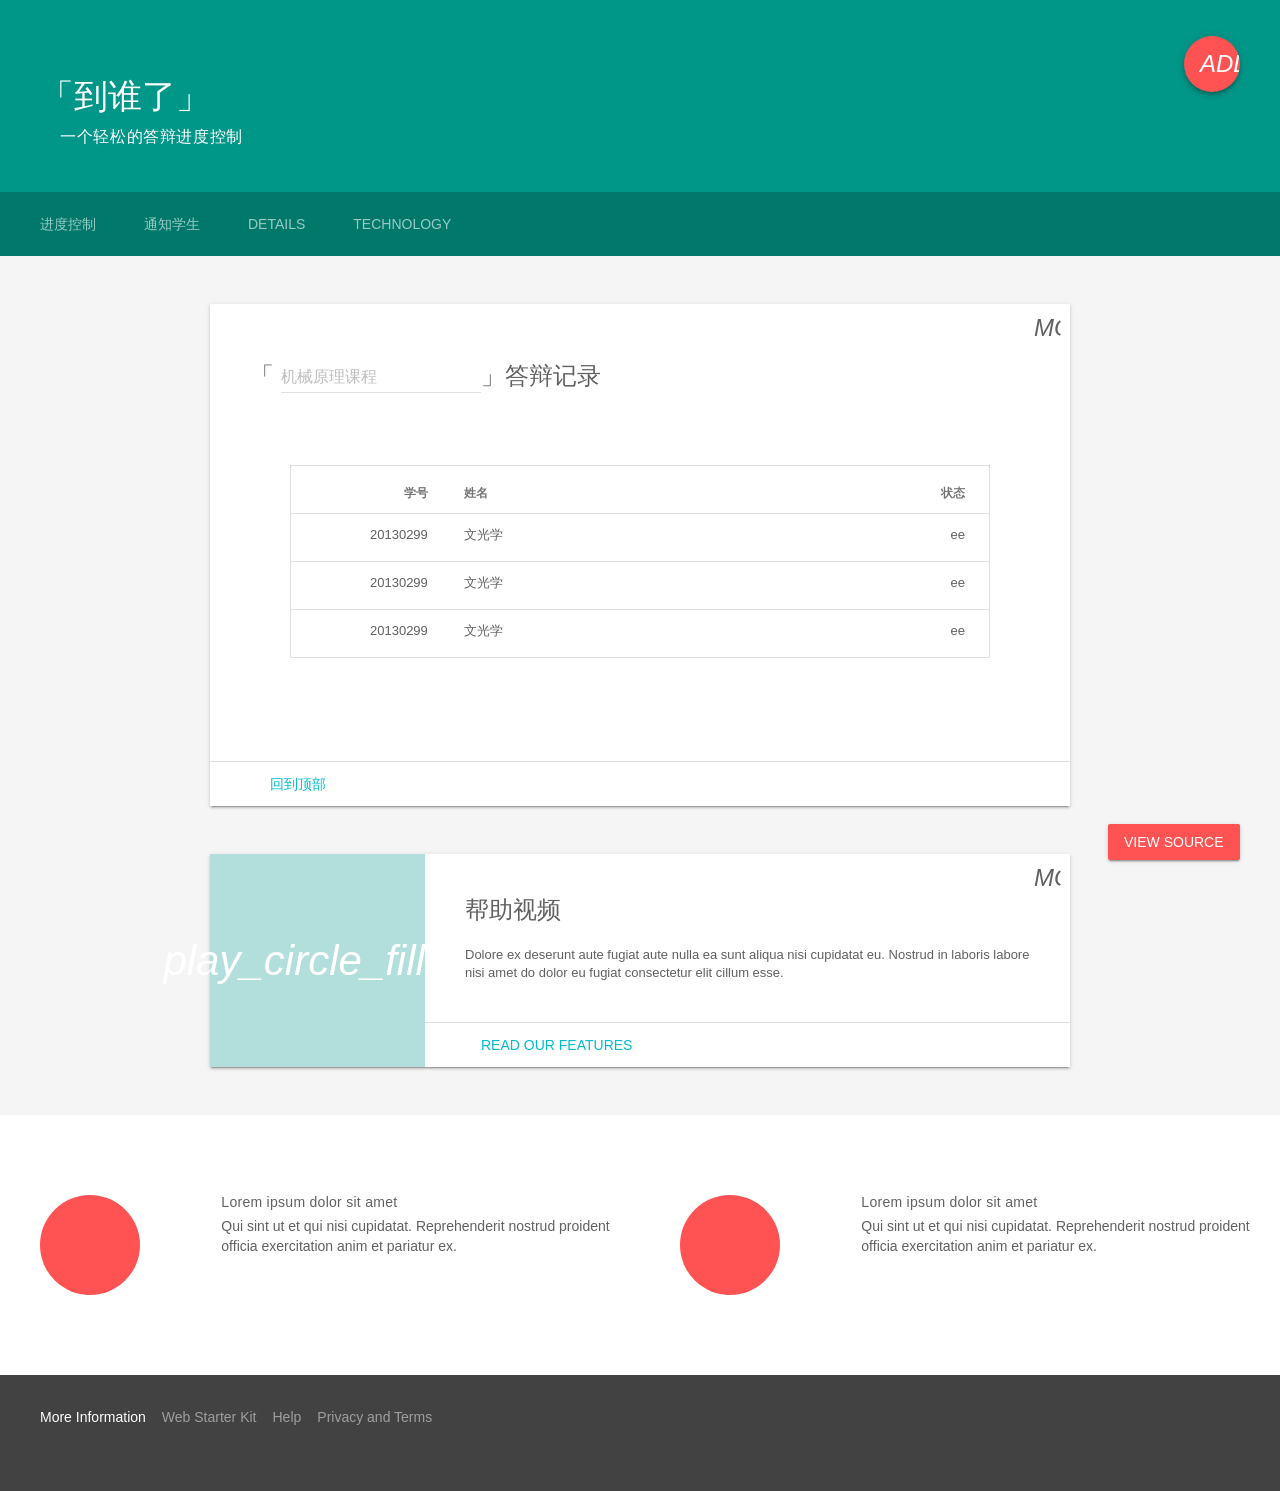
==== index.html @ 82ce56e9 "wenop first commit" ====
<!doctype html>
<!--
  Material Design Lite
  Copyright 2015 Google Inc. All rights reserved.

  Licensed under the Apache License, Version 2.0 (the "License");
  you may not use this file except in compliance with the License.
  You may obtain a copy of the License at

      https://www.apache.org/licenses/LICENSE-2.0

  Unless required by applicable law or agreed to in writing, software
  distributed under the License is distributed on an "AS IS" BASIS,
  WITHOUT WARRANTIES OR CONDITIONS OF ANY KIND, either express or implied.
  See the License for the specific language governing permissions and
  limitations under the License
-->
<html lang="en"><head>
    <meta charset="utf-8">
    <meta http-equiv="X-UA-Compatible" content="IE=edge">
    <meta name="description" content="A front-end template that helps you build fast, modern mobile web apps.">
    <meta name="viewport" content="width=device-width, initial-scale=1">
    <title>Material Design Lite</title>

    <!-- Add to homescreen for Chrome on Android -->
    <meta name="mobile-web-app-capable" content="yes">
    <link rel="icon" sizes="192x192" href="images/android-desktop.png">

    <!-- Add to homescreen for Safari on iOS -->
    <meta name="apple-mobile-web-app-capable" content="yes">
    <meta name="apple-mobile-web-app-status-bar-style" content="black">
    <meta name="apple-mobile-web-app-title" content="Material Design Lite">
    <link rel="apple-touch-icon-precomposed" href="images/ios-desktop.png">

    <!-- Tile icon for Win8 (144x144 + tile color) -->
    <meta name="msapplication-TileImage" content="images/touch/ms-touch-icon-144x144-precomposed.png">
    <meta name="msapplication-TileColor" content="#3372DF">

    <link rel="shortcut icon" href="images/favicon.png">

    <!-- SEO: If your mobile URL is different from the desktop URL, add a canonical link to the desktop page https://developers.google.com/webmasters/smartphone-sites/feature-phones -->
    <!--
    <link rel="canonical" href="http://www.example.com/">
    -->

<!--    <link href="https://fonts.googleapis.com/css?family=Roboto:regular,bold,italic,thin,light,bolditalic,black,medium&amp;lang=en" rel="stylesheet">
    <link href="https://fonts.googleapis.com/icon?family=Material+Icons"
      rel="stylesheet">-->
      
    <link rel="stylesheet" type="text/css" href="../../../google-icons/css/icon.css">

    <link rel="stylesheet" type="text/css" href="css/snippet.css">
    <link rel="stylesheet" type="text/css" href="css/activity.css">
    <link rel="stylesheet" href="css/material.teal-red.min.css">
    <link rel="stylesheet" href="css/styles.css">
    <style>
    #view-source {
      position: fixed;
      display: block;
      right: 0;
      bottom: 0;
      margin-right: 40px;
      margin-bottom: 40px;
      z-index: 900;
    }
    </style>
  </head>
  <body class="mdl-demo mdl-color--grey-100 mdl-color-text--grey-700 mdl-base">
    <div class="mdl-layout mdl-js-layout mdl-layout--fixed-header">
      <header class="mdl-layout__header mdl-layout__header--scroll mdl-color--primary">
        <div class="mdl-layout--large-screen-only mdl-layout__header-row">
        </div>
        <div class="mdl-layout--large-screen-only mdl-layout__header-row">
          <h3>「到谁了」</h3>
        </div>
        <div class="mdl-layout--large-screen-only mdl-layout__header-row">        
          <h6 class="subtitle">一个轻松的答辩进度控制</h6>
        </div>
        <div class="mdl-layout__tab-bar mdl-js-ripple-effect mdl-color--primary-dark">
          <a href="#overview" class="mdl-layout__tab is-active">进度控制</a>
          <a href="#" class="mdl-layout__tab">通知学生</a>
          <a href="#" class="mdl-layout__tab">Details</a>
          <a href="#" class="mdl-layout__tab">Technology</a>
          <button class="mdl-button mdl-js-button mdl-button--fab mdl-js-ripple-effect mdl-button--colored mdl-shadow--4dp mdl-color--accent" id="add">
            <i class="material-icons" role="presentation">add</i>
            <span class="visuallyhidden">Add</span>
          </button>
        </div>
      </header>
      <main class="mdl-layout__content">
        <div class="mdl-layout__tab-panel is-active" id="overview">

          <section class="section--center mdl-grid mdl-grid--no-spacing mdl-shadow--2dp">
            <div class="mdl-card mdl-cell mdl-cell--12-col">
              <div class="mdl-card__supporting-text">
                  <form action="#">
                    <h4><span class="hide-below-500">「
                    <span class="mdl-textfield mdl-js-textfield activity-name-span">
                        <input class="mdl-textfield__input" type="text" id="sample1">
                        <label class="mdl-textfield__label" for="sample1">机械原理课程</label>
                    </span>」</span>答辩记录
                    </h4>
                  </form>

                  <div class="snippet-group">
                    <div class="snippet-header">
                      <div class="snippet-demos">
                          <div class="snippet-demo-padding"></div>

                          <div class="snippet-demo">
                              <div class="snippet-demo-container demo-data-table demo-data-table__data-table">
                                  <table class="mdl-data-table mdl-js-data-table main-table">
                                      <thead>
                                      <tr>
                                          <th style="width: 20%;">学号</th>
                                          <th style="width: 50%;" class="mdl-data-table__cell--non-numeric">姓名</th>
                                          <th style="width: 20%;">状态</th>
                                      </tr>
                                      </thead>
                                      <tbody>
                                          <tr>
                                              <td>20130299</td>
                                              <td class="mdl-data-table__cell--non-numeric">文光学</td>
                                              <td>ee</td>
                                          </tr>
                                          <tr>
                                              <td>20130299</td>
                                              <td class="mdl-data-table__cell--non-numeric">文光学</td>
                                              <td>ee</td>
                                          </tr>
                                          <tr>
                                              <td>20130299</td>
                                              <td class="mdl-data-table__cell--non-numeric">文光学</td>
                                              <td>ee</td>
                                          </tr>
                                      </tbody>
                                  </table>

                              </div>
                          </div>
                          <div class="snippet-demo-padding"></div>
                      </div>
                      <div class="snippet-captions">
                          <div class="snippet-caption-padding"></div>
                      </div>
                    </div>
                  </div>

              </div>
              <div class="mdl-card__actions">
                <a href="#" class="mdl-button">回到顶部</a>
              </div>
            </div>
            <button class="mdl-button mdl-js-button mdl-js-ripple-effect mdl-button--icon" id="btn3">
              <i class="material-icons">more_vert</i>
            </button>
            <ul class="mdl-menu mdl-js-menu mdl-menu--bottom-right" for="btn3">
              <li class="mdl-menu__item">Lorem</li>
              <li class="mdl-menu__item" disabled>Ipsum</li>
              <li class="mdl-menu__item">Dolor</li>
            </ul>
          </section>


          <section class="section--center mdl-grid mdl-grid--no-spacing mdl-shadow--2dp">
              <header class="section__play-btn mdl-cell mdl-cell--3-col-desktop mdl-cell--2-col-tablet mdl-cell--4-col-phone mdl-color--teal-100 mdl-color-text--white">
                  <i class="material-icons">play_circle_filled</i>
              </header>
              <div class="mdl-card mdl-cell mdl-cell--9-col-desktop mdl-cell--6-col-tablet mdl-cell--4-col-phone">
                  <div class="mdl-card__supporting-text">
                      <h4>帮助视频</h4>
                      Dolore ex deserunt aute fugiat aute nulla ea sunt aliqua nisi cupidatat eu. Nostrud in laboris labore nisi amet do dolor eu fugiat consectetur elit cillum esse.
                  </div>
                  <div class="mdl-card__actions">
                      <a href="#" class="mdl-button">Read our features</a>
                  </div>
              </div>
              <button class="mdl-button mdl-js-button mdl-js-ripple-effect mdl-button--icon" id="btn1">
                  <i class="material-icons">more_vert</i>
              </button>
              <ul class="mdl-menu mdl-js-menu mdl-menu--bottom-right" for="btn1">
                  <li class="mdl-menu__item">Lorem</li>
                  <li class="mdl-menu__item" disabled>Ipsum</li>
                  <li class="mdl-menu__item">Dolor</li>
              </ul>
          </section>



          <section class="section--footer mdl-color--white mdl-grid">
            <div class="section__circle-container mdl-cell mdl-cell--2-col mdl-cell--1-col-phone">
              <div class="section__circle-container__circle mdl-color--accent section__circle--big"></div>
            </div>
            <div class="section__text mdl-cell mdl-cell--4-col-desktop mdl-cell--6-col-tablet mdl-cell--3-col-phone">
              <h5>Lorem ipsum dolor sit amet</h5>
              Qui sint ut et qui nisi cupidatat. Reprehenderit nostrud proident officia exercitation anim et pariatur ex.
            </div>
            <div class="section__circle-container mdl-cell mdl-cell--2-col mdl-cell--1-col-phone">
              <div class="section__circle-container__circle mdl-color--accent section__circle--big"></div>
            </div>
            <div class="section__text mdl-cell mdl-cell--4-col-desktop mdl-cell--6-col-tablet mdl-cell--3-col-phone">
              <h5>Lorem ipsum dolor sit amet</h5>
              Qui sint ut et qui nisi cupidatat. Reprehenderit nostrud proident officia exercitation anim et pariatur ex.
            </div>
          </section>
        </div>

        <footer class="mdl-mega-footer">

          <div class="mdl-mega-footer--bottom-section">
            <div class="mdl-logo">
              More Information
            </div>
            <ul class="mdl-mega-footer--link-list">
              <li><a href="https://developers.google.com/web/starter-kit/">Web Starter Kit</a></li>
              <li><a href="#">Help</a></li>
              <li><a href="#">Privacy and Terms</a></li>
            </ul>
          </div>
        </footer>
      </main>
    </div>
    <a href="https://github.com/google/material-design-lite/blob/master/templates/text-only/" target="_blank" id="view-source" class="mdl-button mdl-js-button mdl-button--raised mdl-js-ripple-effect mdl-color--accent mdl-color-text--accent-contrast">View Source</a>
    <script src="../../material.min.js"></script>
  </body>
</html>
---- css/snippet.css ----
.snippet-group {
    margin-left: -16px;
    margin-right: -16px;
    margin-bottom: 10px
}

.snippet-group .snippet-header {
    display: table;
    border-collapse: collapse;
    border-spacing: 0;
    width: 100%
}

.snippet-group .snippet-demos, .snippet-group .snippet-captions {
    display: table-row
}

.snippet-group .snippet-demo .snippet-demo-container {
    text-align: left;
    display: inline-block
}

.snippet-group .snippet-captions {
    background-color: #fff;
    height: 48px
}

.snippet-group .snippet-demo {
    display: table-cell;
    text-align: center;
    vertical-align: middle;
    margin: 0
}

.snippet-group .snippet-demo-padding {
    text-align: center;
    padding: 0
}

.snippet-group .snippet-caption-padding {
    text-align: center;
    padding: 0
}

.snippet-group .snippet-demo {
    padding: 0 40px 0px
}

.snippet-group .snippet-demos .snippet-demo-padding {
    width: 50%
}

:root .snippet-group .snippet-demo {
    width: 1px
}

:root .snippet-group .snippet-demos .snippet-demo-padding {
    width: auto
}

.snippet-group .snippet-code pre {
    margin: 0;
    border-radius: 0;
    display: block;
    padding: 0;
    overflow: hidden
}

.snippet-group .snippet-code code {
    padding: 8px 16px;
    position: relative;
    max-height: none;
    width: 100%;
    box-sizing: border-box
}

.snippet-group .snippet-code pre[class*=language-] > code[data-language] {
    max-height: none
}

.snippet-group .snippet-code code:first-of-type {
    padding-top: 16px
}

.snippet-group .snippet-code code:last-of-type {
    padding-bottom: 16px
}

.snippet-group .snippet-code code:hover {
    background-color: rgba(0, 0, 0, .05)
}

.snippet-group .snippet-code code:hover:only-of-type {
    background-color: transparent
}

.snippet-group .snippet-code code::before, .snippet-group .snippet-code code::after {
    display: none
}

.snippet-group .snippet-code code:hover::before {
    display: inline-block;
    content: 'click to copy';
    color: rgba(0, 0, 0, .5);
    font-size: 13px;
    background-color: rgba(0, 0, 0, .1);
    border-top-left-radius: 5px;
    position: absolute;
    right: 0;
    bottom: 0;
    padding: 3px 10px
}

.snippet-group .snippet-code code:active::before {
    content: ''
}

@media (max-width: 850px) {
    .snippet-group .snippet-demo {
        padding-left: 5px;
        padding-right: 5px
    }
}

.snippet-group.is-full-width .snippet-demo-container {
    width: 100%
}

.snippet-group.is-full-width .snippet-demos > .snippet-demo {
    width: 100%;
    padding-left: 0;
    padding-right: 0
}

.snippet-group.is-full-width .snippet-demo-padding {
    width: 0;
    padding: 8px;
    margin: 0
}
---- css/activity.css ----
@media screen and (max-width:1024px){
    .main-table {
	margin-top: 43px;
	width: 500px;
    }
}

@media screen and (max-width:590px){
    .main-table {
	margin-top: 0px;
	width: 400px;
    }
}

@media screen and (min-width: 1025px) {
    .main-table {
	margin-top: 30px;
	width: 700px;
    }
}

.subtitle {
    margin-left: 20px;
    margin-top: -30px;
}

.activity-name-span {
    line-height: 18px !important;;
    width: auto !important;
    padding: 22px 0 !important;;
}

@media screen and (max-width: 500px) {
    .hide-below-500 {
        display: none;
    }
}
---- css/material.teal-red.min.css ----
/**
 * material-design-lite - Material Design Components in CSS, JS and HTML
 * @version v1.0.6
 * @license Apache-2.0
 * @copyright 2015 Google, Inc.
 * @link https://github.com/google/material-design-lite
 */
@charset "UTF-8";
html {
    color: rgba(0, 0, 0, .87)
}

::-moz-selection {
    background: #b3d4fc;
    text-shadow: none
}

::selection {
    background: #b3d4fc;
    text-shadow: none
}

hr {
    display: block;
    height: 1px;
    border: 0;
    border-top: 1px solid #ccc;
    margin: 1em 0;
    padding: 0
}

audio, canvas, iframe, img, svg, video {
    vertical-align: middle
}

fieldset {
    border: 0;
    margin: 0;
    padding: 0
}

textarea {
    resize: vertical
}

.browserupgrade {
    margin: .2em 0;
    background: #ccc;
    color: #000;
    padding: .2em 0
}

.hidden {
    display: none !important
}

.visuallyhidden {
    border: 0;
    clip: rect(0 0 0 0);
    height: 1px;
    margin: -1px;
    overflow: hidden;
    padding: 0;
    position: absolute;
    width: 1px
}

.visuallyhidden.focusable:active, .visuallyhidden.focusable:focus {
    clip: auto;
    height: auto;
    margin: 0;
    overflow: visible;
    position: static;
    width: auto
}

.invisible {
    visibility: hidden
}

.clearfix:before, .clearfix:after {
    content: " ";
    display: table
}

.clearfix:after {
    clear: both
}

@media print {
    *, *:before, *:after, *:first-letter, *:first-line {
        background: 0 0 !important;
        color: #000 !important;
        box-shadow: none !important;
        text-shadow: none !important
    }

    a, a:visited {
        text-decoration: underline
    }

    a[href]:after {
        content: " (" attr(href) ")"
    }

    abbr[title]:after {
        content: " (" attr(title) ")"
    }

    a[href^="#"]:after, a[href^="javascript:"]:after {
        content: ""
    }

    pre, blockquote {
        border: 1px solid #999;
        page-break-inside: avoid
    }

    thead {
        display: table-header-group
    }

    tr, img {
        page-break-inside: avoid
    }

    img {
        max-width: 100% !important
    }

    p, h2, h3 {
        orphans: 3;
        widows: 3
    }

    h2, h3 {
        page-break-after: avoid
    }
}

a, .mdl-accordion, .mdl-button, .mdl-card, .mdl-checkbox, .mdl-dropdown-menu, .mdl-icon-toggle, .mdl-item, .mdl-radio, .mdl-slider, .mdl-switch, .mdl-tabs__tab {
    -webkit-tap-highlight-color: transparent;
    -webkit-tap-highlight-color: rgba(255, 255, 255, 0)
}

html {
    width: 100%;
    height: 100%;
    -ms-touch-action: manipulation;
    touch-action: manipulation
}

body {
    width: 100%;
    min-height: 100%
}

main {
    display: block
}

*[hidden] {
    display: none !important
}

html, body {
    font-family: "Helvetica", "Arial", "Microsoft YaHei", "微软雅黑", '黑体', sans-serif;
    font-size: 14px;
    font-weight: 400;
    line-height: 20px
}

h1, h2, h3, h4, h5, h6, p {
    padding: 0
}

h1 small, h2 small, h3 small, h4 small, h5 small, h6 small {
    font-family: "Roboto", "Helvetica", "Arial", "Microsoft YaHei", "微软雅黑", '黑体', sans-serif;
    font-weight: 400;
    line-height: 1.35;
    letter-spacing: -.02em;
    opacity: .54;
    font-size: .6em
}

h1 {
    font-size: 56px;
    line-height: 1.35;
    letter-spacing: -.02em;
    margin: 24px 0
}

h1, h2 {
    font-family: "Roboto", "Helvetica", "Arial", "Microsoft YaHei", "微软雅黑", '黑体', sans-serif;
    font-weight: 400
}

h2 {
    font-size: 45px;
    line-height: 48px
}

h2, h3 {
    margin: 24px 0
}

h3 {
    font-size: 34px;
    line-height: 40px
}

h3, h4 {
    font-family: "Roboto", "Helvetica", "Arial", "Microsoft YaHei", "微软雅黑", '黑体', sans-serif;
    font-weight: 400
}

h4 {
    font-size: 24px;
    line-height: 32px;
    -moz-osx-font-smoothing: grayscale;
    margin: 24px 0 16px
}

h5 {
    font-size: 20px;
    font-weight: 500;
    line-height: 1;
    letter-spacing: .02em
}

h5, h6 {
    font-family: "Roboto", "Helvetica", "Arial", "Microsoft YaHei", "微软雅黑", '黑体', sans-serif;
    margin: 24px 0 16px
}

h6 {
    font-size: 16px;
    letter-spacing: .04em
}

h6, p {
    font-weight: 400;
    line-height: 24px
}

p {
    font-size: 14px;
    letter-spacing: 0;
    margin: 0 0 16px
}

a {
    color: rgb(255, 82, 82);
    font-weight: 500
}

blockquote {
    font-family: "Roboto", "Helvetica", "Arial", "Microsoft YaHei", "微软雅黑", '黑体', sans-serif;
    position: relative;
    font-size: 24px;
    font-weight: 300;
    font-style: italic;
    line-height: 1.35;
    letter-spacing: .08em
}

blockquote:before {
    position: absolute;
    left: -.5em;
    content: '“'
}

blockquote:after {
    content: '”';
    margin-left: -.05em
}

mark {
    background-color: #f4ff81
}

dt {
    font-weight: 700
}

address {
    font-size: 12px;
    line-height: 1;
    font-style: normal
}

address, ul, ol {
    font-weight: 400;
    letter-spacing: 0
}

ul, ol {
    font-size: 14px;
    line-height: 24px
}

.mdl-typography--display-4, .mdl-typography--display-4-color-contrast {
    font-family: "Roboto", "Helvetica", "Arial", "Microsoft YaHei", "微软雅黑", '黑体', sans-serif;
    font-size: 112px;
    font-weight: 300;
    line-height: 1;
    letter-spacing: -.04em
}

.mdl-typography--display-4-color-contrast {
    opacity: .54
}

.mdl-typography--display-3, .mdl-typography--display-3-color-contrast {
    font-family: "Roboto", "Helvetica", "Arial", "Microsoft YaHei", "微软雅黑", '黑体', sans-serif;
    font-size: 56px;
    font-weight: 400;
    line-height: 1.35;
    letter-spacing: -.02em
}

.mdl-typography--display-3-color-contrast {
    opacity: .54
}

.mdl-typography--display-2, .mdl-typography--display-2-color-contrast {
    font-family: "Roboto", "Helvetica", "Arial", "Microsoft YaHei", "微软雅黑", '黑体', sans-serif;
    font-size: 45px;
    font-weight: 400;
    line-height: 48px
}

.mdl-typography--display-2-color-contrast {
    opacity: .54
}

.mdl-typography--display-1, .mdl-typography--display-1-color-contrast {
    font-family: "Roboto", "Helvetica", "Arial", "Microsoft YaHei", "微软雅黑", '黑体', sans-serif;
    font-size: 34px;
    font-weight: 400;
    line-height: 40px
}

.mdl-typography--display-1-color-contrast {
    opacity: .54
}

.mdl-typography--headline, .mdl-typography--headline-color-contrast {
    font-family: "Roboto", "Helvetica", "Arial", "Microsoft YaHei", "微软雅黑", '黑体', sans-serif;
    font-size: 24px;
    font-weight: 400;
    line-height: 32px;
    -moz-osx-font-smoothing: grayscale
}

.mdl-typography--headline-color-contrast {
    opacity: .87
}

.mdl-typography--title, .mdl-typography--title-color-contrast {
    font-family: "Roboto", "Helvetica", "Arial", "Microsoft YaHei", "微软雅黑", '黑体', sans-serif;
    font-size: 20px;
    font-weight: 500;
    line-height: 1;
    letter-spacing: .02em
}

.mdl-typography--title-color-contrast {
    opacity: .87
}

.mdl-typography--subhead, .mdl-typography--subhead-color-contrast {
    font-family: "Roboto", "Helvetica", "Arial", "Microsoft YaHei", "微软雅黑", '黑体', sans-serif;
    font-size: 16px;
    font-weight: 400;
    line-height: 24px;
    letter-spacing: .04em
}

.mdl-typography--subhead-color-contrast {
    opacity: .87
}

.mdl-typography--body-2, .mdl-typography--body-2-color-contrast {
    font-size: 14px;
    font-weight: 700;
    line-height: 24px;
    letter-spacing: 0
}

.mdl-typography--body-2-color-contrast {
    opacity: .87
}

.mdl-typography--body-1, .mdl-typography--body-1-color-contrast {
    font-size: 14px;
    font-weight: 400;
    line-height: 24px;
    letter-spacing: 0
}

.mdl-typography--body-1-color-contrast {
    opacity: .87
}

.mdl-typography--body-2-force-preferred-font, .mdl-typography--body-2-force-preferred-font-color-contrast {
    font-family: "Roboto", "Helvetica", "Arial", "Microsoft YaHei", "微软雅黑", '黑体', sans-serif;
    font-size: 14px;
    font-weight: 500;
    line-height: 24px;
    letter-spacing: 0
}

.mdl-typography--body-2-force-preferred-font-color-contrast {
    opacity: .87
}

.mdl-typography--body-1-force-preferred-font, .mdl-typography--body-1-force-preferred-font-color-contrast {
    font-family: "Roboto", "Helvetica", "Arial", "Microsoft YaHei", "微软雅黑", '黑体', sans-serif;
    font-size: 14px;
    font-weight: 400;
    line-height: 24px;
    letter-spacing: 0
}

.mdl-typography--body-1-force-preferred-font-color-contrast {
    opacity: .87
}

.mdl-typography--caption, .mdl-typography--caption-force-preferred-font {
    font-size: 12px;
    font-weight: 400;
    line-height: 1;
    letter-spacing: 0
}

.mdl-typography--caption-force-preferred-font {
    font-family: "Roboto", "Helvetica", "Arial", "Microsoft YaHei", "微软雅黑", '黑体', sans-serif
}

.mdl-typography--caption-color-contrast, .mdl-typography--caption-force-preferred-font-color-contrast {
    font-size: 12px;
    font-weight: 400;
    line-height: 1;
    letter-spacing: 0;
    opacity: .54
}

.mdl-typography--caption-force-preferred-font-color-contrast, .mdl-typography--menu {
    font-family: "Roboto", "Helvetica", "Arial", "Microsoft YaHei", "微软雅黑", '黑体', sans-serif
}

.mdl-typography--menu {
    font-size: 14px;
    font-weight: 500;
    line-height: 1;
    letter-spacing: 0
}

.mdl-typography--menu-color-contrast {
    opacity: .87
}

.mdl-typography--menu-color-contrast, .mdl-typography--button, .mdl-typography--button-color-contrast {
    font-family: "Roboto", "Helvetica", "Arial", "Microsoft YaHei", "微软雅黑", '黑体', sans-serif;
    font-size: 14px;
    font-weight: 500;
    line-height: 1;
    letter-spacing: 0
}

.mdl-typography--button, .mdl-typography--button-color-contrast {
    text-transform: uppercase
}

.mdl-typography--button-color-contrast {
    opacity: .87
}

.mdl-typography--text-left {
    text-align: left
}

.mdl-typography--text-right {
    text-align: right
}

.mdl-typography--text-center {
    text-align: center
}

.mdl-typography--text-justify {
    text-align: justify
}

.mdl-typography--text-nowrap {
    white-space: nowrap
}

.mdl-typography--text-lowercase {
    text-transform: lowercase
}

.mdl-typography--text-uppercase {
    text-transform: uppercase
}

.mdl-typography--text-capitalize {
    text-transform: capitalize
}

.mdl-typography--font-thin {
    font-weight: 200 !important
}

.mdl-typography--font-light {
    font-weight: 300 !important
}

.mdl-typography--font-regular {
    font-weight: 400 !important
}

.mdl-typography--font-medium {
    font-weight: 500 !important
}

.mdl-typography--font-bold {
    font-weight: 700 !important
}

.mdl-typography--font-black {
    font-weight: 900 !important
}

.mdl-color-text--red {
    color: #f44336 !important
}

.mdl-color--red {
    background-color: #f44336 !important
}

.mdl-color-text--red-50 {
    color: #ffebee !important
}

.mdl-color--red-50 {
    background-color: #ffebee !important
}

.mdl-color-text--red-100 {
    color: #ffcdd2 !important
}

.mdl-color--red-100 {
    background-color: #ffcdd2 !important
}

.mdl-color-text--red-200 {
    color: #ef9a9a !important
}

.mdl-color--red-200 {
    background-color: #ef9a9a !important
}

.mdl-color-text--red-300 {
    color: #e57373 !important
}

.mdl-color--red-300 {
    background-color: #e57373 !important
}

.mdl-color-text--red-400 {
    color: #ef5350 !important
}

.mdl-color--red-400 {
    background-color: #ef5350 !important
}

.mdl-color-text--red-500 {
    color: #f44336 !important
}

.mdl-color--red-500 {
    background-color: #f44336 !important
}

.mdl-color-text--red-600 {
    color: #e53935 !important
}

.mdl-color--red-600 {
    background-color: #e53935 !important
}

.mdl-color-text--red-700 {
    color: #d32f2f !important
}

.mdl-color--red-700 {
    background-color: #d32f2f !important
}

.mdl-color-text--red-800 {
    color: #c62828 !important
}

.mdl-color--red-800 {
    background-color: #c62828 !important
}

.mdl-color-text--red-900 {
    color: #b71c1c !important
}

.mdl-color--red-900 {
    background-color: #b71c1c !important
}

.mdl-color-text--red-A100 {
    color: #ff8a80 !important
}

.mdl-color--red-A100 {
    background-color: #ff8a80 !important
}

.mdl-color-text--red-A200 {
    color: #ff5252 !important
}

.mdl-color--red-A200 {
    background-color: #ff5252 !important
}

.mdl-color-text--red-A400 {
    color: #ff1744 !important
}

.mdl-color--red-A400 {
    background-color: #ff1744 !important
}

.mdl-color-text--red-A700 {
    color: #d50000 !important
}

.mdl-color--red-A700 {
    background-color: #d50000 !important
}

.mdl-color-text--pink {
    color: #e91e63 !important
}

.mdl-color--pink {
    background-color: #e91e63 !important
}

.mdl-color-text--pink-50 {
    color: #fce4ec !important
}

.mdl-color--pink-50 {
    background-color: #fce4ec !important
}

.mdl-color-text--pink-100 {
    color: #f8bbd0 !important
}

.mdl-color--pink-100 {
    background-color: #f8bbd0 !important
}

.mdl-color-text--pink-200 {
    color: #f48fb1 !important
}

.mdl-color--pink-200 {
    background-color: #f48fb1 !important
}

.mdl-color-text--pink-300 {
    color: #f06292 !important
}

.mdl-color--pink-300 {
    background-color: #f06292 !important
}

.mdl-color-text--pink-400 {
    color: #ec407a !important
}

.mdl-color--pink-400 {
    background-color: #ec407a !important
}

.mdl-color-text--pink-500 {
    color: #e91e63 !important
}

.mdl-color--pink-500 {
    background-color: #e91e63 !important
}

.mdl-color-text--pink-600 {
    color: #d81b60 !important
}

.mdl-color--pink-600 {
    background-color: #d81b60 !important
}

.mdl-color-text--pink-700 {
    color: #c2185b !important
}

.mdl-color--pink-700 {
    background-color: #c2185b !important
}

.mdl-color-text--pink-800 {
    color: #ad1457 !important
}

.mdl-color--pink-800 {
    background-color: #ad1457 !important
}

.mdl-color-text--pink-900 {
    color: #880e4f !important
}

.mdl-color--pink-900 {
    background-color: #880e4f !important
}

.mdl-color-text--pink-A100 {
    color: #ff80ab !important
}

.mdl-color--pink-A100 {
    background-color: #ff80ab !important
}

.mdl-color-text--pink-A200 {
    color: #ff4081 !important
}

.mdl-color--pink-A200 {
    background-color: #ff4081 !important
}

.mdl-color-text--pink-A400 {
    color: #f50057 !important
}

.mdl-color--pink-A400 {
    background-color: #f50057 !important
}

.mdl-color-text--pink-A700 {
    color: #c51162 !important
}

.mdl-color--pink-A700 {
    background-color: #c51162 !important
}

.mdl-color-text--purple {
    color: #9c27b0 !important
}

.mdl-color--purple {
    background-color: #9c27b0 !important
}

.mdl-color-text--purple-50 {
    color: #f3e5f5 !important
}

.mdl-color--purple-50 {
    background-color: #f3e5f5 !important
}

.mdl-color-text--purple-100 {
    color: #e1bee7 !important
}

.mdl-color--purple-100 {
    background-color: #e1bee7 !important
}

.mdl-color-text--purple-200 {
    color: #ce93d8 !important
}

.mdl-color--purple-200 {
    background-color: #ce93d8 !important
}

.mdl-color-text--purple-300 {
    color: #ba68c8 !important
}

.mdl-color--purple-300 {
    background-color: #ba68c8 !important
}

.mdl-color-text--purple-400 {
    color: #ab47bc !important
}

.mdl-color--purple-400 {
    background-color: #ab47bc !important
}

.mdl-color-text--purple-500 {
    color: #9c27b0 !important
}

.mdl-color--purple-500 {
    background-color: #9c27b0 !important
}

.mdl-color-text--purple-600 {
    color: #8e24aa !important
}

.mdl-color--purple-600 {
    background-color: #8e24aa !important
}

.mdl-color-text--purple-700 {
    color: #7b1fa2 !important
}

.mdl-color--purple-700 {
    background-color: #7b1fa2 !important
}

.mdl-color-text--purple-800 {
    color: #6a1b9a !important
}

.mdl-color--purple-800 {
    background-color: #6a1b9a !important
}

.mdl-color-text--purple-900 {
    color: #4a148c !important
}

.mdl-color--purple-900 {
    background-color: #4a148c !important
}

.mdl-color-text--purple-A100 {
    color: #ea80fc !important
}

.mdl-color--purple-A100 {
    background-color: #ea80fc !important
}

.mdl-color-text--purple-A200 {
    color: #e040fb !important
}

.mdl-color--purple-A200 {
    background-color: #e040fb !important
}

.mdl-color-text--purple-A400 {
    color: #d500f9 !important
}

.mdl-color--purple-A400 {
    background-color: #d500f9 !important
}

.mdl-color-text--purple-A700 {
    color: #a0f !important
}

.mdl-color--purple-A700 {
    background-color: #a0f !important
}

.mdl-color-text--deep-purple {
    color: #673ab7 !important
}

.mdl-color--deep-purple {
    background-color: #673ab7 !important
}

.mdl-color-text--deep-purple-50 {
    color: #ede7f6 !important
}

.mdl-color--deep-purple-50 {
    background-color: #ede7f6 !important
}

.mdl-color-text--deep-purple-100 {
    color: #d1c4e9 !important
}

.mdl-color--deep-purple-100 {
    background-color: #d1c4e9 !important
}

.mdl-color-text--deep-purple-200 {
    color: #b39ddb !important
}

.mdl-color--deep-purple-200 {
    background-color: #b39ddb !important
}

.mdl-color-text--deep-purple-300 {
    color: #9575cd !important
}

.mdl-color--deep-purple-300 {
    background-color: #9575cd !important
}

.mdl-color-text--deep-purple-400 {
    color: #7e57c2 !important
}

.mdl-color--deep-purple-400 {
    background-color: #7e57c2 !important
}

.mdl-color-text--deep-purple-500 {
    color: #673ab7 !important
}

.mdl-color--deep-purple-500 {
    background-color: #673ab7 !important
}

.mdl-color-text--deep-purple-600 {
    color: #5e35b1 !important
}

.mdl-color--deep-purple-600 {
    background-color: #5e35b1 !important
}

.mdl-color-text--deep-purple-700 {
    color: #512da8 !important
}

.mdl-color--deep-purple-700 {
    background-color: #512da8 !important
}

.mdl-color-text--deep-purple-800 {
    color: #4527a0 !important
}

.mdl-color--deep-purple-800 {
    background-color: #4527a0 !important
}

.mdl-color-text--deep-purple-900 {
    color: #311b92 !important
}

.mdl-color--deep-purple-900 {
    background-color: #311b92 !important
}

.mdl-color-text--deep-purple-A100 {
    color: #b388ff !important
}

.mdl-color--deep-purple-A100 {
    background-color: #b388ff !important
}

.mdl-color-text--deep-purple-A200 {
    color: #7c4dff !important
}

.mdl-color--deep-purple-A200 {
    background-color: #7c4dff !important
}

.mdl-color-text--deep-purple-A400 {
    color: #651fff !important
}

.mdl-color--deep-purple-A400 {
    background-color: #651fff !important
}

.mdl-color-text--deep-purple-A700 {
    color: #6200ea !important
}

.mdl-color--deep-purple-A700 {
    background-color: #6200ea !important
}

.mdl-color-text--indigo {
    color: #3f51b5 !important
}

.mdl-color--indigo {
    background-color: #3f51b5 !important
}

.mdl-color-text--indigo-50 {
    color: #e8eaf6 !important
}

.mdl-color--indigo-50 {
    background-color: #e8eaf6 !important
}

.mdl-color-text--indigo-100 {
    color: #c5cae9 !important
}

.mdl-color--indigo-100 {
    background-color: #c5cae9 !important
}

.mdl-color-text--indigo-200 {
    color: #9fa8da !important
}

.mdl-color--indigo-200 {
    background-color: #9fa8da !important
}

.mdl-color-text--indigo-300 {
    color: #7986cb !important
}

.mdl-color--indigo-300 {
    background-color: #7986cb !important
}

.mdl-color-text--indigo-400 {
    color: #5c6bc0 !important
}

.mdl-color--indigo-400 {
    background-color: #5c6bc0 !important
}

.mdl-color-text--indigo-500 {
    color: #3f51b5 !important
}

.mdl-color--indigo-500 {
    background-color: #3f51b5 !important
}

.mdl-color-text--indigo-600 {
    color: #3949ab !important
}

.mdl-color--indigo-600 {
    background-color: #3949ab !important
}

.mdl-color-text--indigo-700 {
    color: #303f9f !important
}

.mdl-color--indigo-700 {
    background-color: #303f9f !important
}

.mdl-color-text--indigo-800 {
    color: #283593 !important
}

.mdl-color--indigo-800 {
    background-color: #283593 !important
}

.mdl-color-text--indigo-900 {
    color: #1a237e !important
}

.mdl-color--indigo-900 {
    background-color: #1a237e !important
}

.mdl-color-text--indigo-A100 {
    color: #8c9eff !important
}

.mdl-color--indigo-A100 {
    background-color: #8c9eff !important
}

.mdl-color-text--indigo-A200 {
    color: #536dfe !important
}

.mdl-color--indigo-A200 {
    background-color: #536dfe !important
}

.mdl-color-text--indigo-A400 {
    color: #3d5afe !important
}

.mdl-color--indigo-A400 {
    background-color: #3d5afe !important
}

.mdl-color-text--indigo-A700 {
    color: #304ffe !important
}

.mdl-color--indigo-A700 {
    background-color: #304ffe !important
}

.mdl-color-text--blue {
    color: #2196f3 !important
}

.mdl-color--blue {
    background-color: #2196f3 !important
}

.mdl-color-text--blue-50 {
    color: #e3f2fd !important
}

.mdl-color--blue-50 {
    background-color: #e3f2fd !important
}

.mdl-color-text--blue-100 {
    color: #bbdefb !important
}

.mdl-color--blue-100 {
    background-color: #bbdefb !important
}

.mdl-color-text--blue-200 {
    color: #90caf9 !important
}

.mdl-color--blue-200 {
    background-color: #90caf9 !important
}

.mdl-color-text--blue-300 {
    color: #64b5f6 !important
}

.mdl-color--blue-300 {
    background-color: #64b5f6 !important
}

.mdl-color-text--blue-400 {
    color: #42a5f5 !important
}

.mdl-color--blue-400 {
    background-color: #42a5f5 !important
}

.mdl-color-text--blue-500 {
    color: #2196f3 !important
}

.mdl-color--blue-500 {
    background-color: #2196f3 !important
}

.mdl-color-text--blue-600 {
    color: #1e88e5 !important
}

.mdl-color--blue-600 {
    background-color: #1e88e5 !important
}

.mdl-color-text--blue-700 {
    color: #1976d2 !important
}

.mdl-color--blue-700 {
    background-color: #1976d2 !important
}

.mdl-color-text--blue-800 {
    color: #1565c0 !important
}

.mdl-color--blue-800 {
    background-color: #1565c0 !important
}

.mdl-color-text--blue-900 {
    color: #0d47a1 !important
}

.mdl-color--blue-900 {
    background-color: #0d47a1 !important
}

.mdl-color-text--blue-A100 {
    color: #82b1ff !important
}

.mdl-color--blue-A100 {
    background-color: #82b1ff !important
}

.mdl-color-text--blue-A200 {
    color: #448aff !important
}

.mdl-color--blue-A200 {
    background-color: #448aff !important
}

.mdl-color-text--blue-A400 {
    color: #2979ff !important
}

.mdl-color--blue-A400 {
    background-color: #2979ff !important
}

.mdl-color-text--blue-A700 {
    color: #2962ff !important
}

.mdl-color--blue-A700 {
    background-color: #2962ff !important
}

.mdl-color-text--light-blue {
    color: #03a9f4 !important
}

.mdl-color--light-blue {
    background-color: #03a9f4 !important
}

.mdl-color-text--light-blue-50 {
    color: #e1f5fe !important
}

.mdl-color--light-blue-50 {
    background-color: #e1f5fe !important
}

.mdl-color-text--light-blue-100 {
    color: #b3e5fc !important
}

.mdl-color--light-blue-100 {
    background-color: #b3e5fc !important
}

.mdl-color-text--light-blue-200 {
    color: #81d4fa !important
}

.mdl-color--light-blue-200 {
    background-color: #81d4fa !important
}

.mdl-color-text--light-blue-300 {
    color: #4fc3f7 !important
}

.mdl-color--light-blue-300 {
    background-color: #4fc3f7 !important
}

.mdl-color-text--light-blue-400 {
    color: #29b6f6 !important
}

.mdl-color--light-blue-400 {
    background-color: #29b6f6 !important
}

.mdl-color-text--light-blue-500 {
    color: #03a9f4 !important
}

.mdl-color--light-blue-500 {
    background-color: #03a9f4 !important
}

.mdl-color-text--light-blue-600 {
    color: #039be5 !important
}

.mdl-color--light-blue-600 {
    background-color: #039be5 !important
}

.mdl-color-text--light-blue-700 {
    color: #0288d1 !important
}

.mdl-color--light-blue-700 {
    background-color: #0288d1 !important
}

.mdl-color-text--light-blue-800 {
    color: #0277bd !important
}

.mdl-color--light-blue-800 {
    background-color: #0277bd !important
}

.mdl-color-text--light-blue-900 {
    color: #01579b !important
}

.mdl-color--light-blue-900 {
    background-color: #01579b !important
}

.mdl-color-text--light-blue-A100 {
    color: #80d8ff !important
}

.mdl-color--light-blue-A100 {
    background-color: #80d8ff !important
}

.mdl-color-text--light-blue-A200 {
    color: #40c4ff !important
}

.mdl-color--light-blue-A200 {
    background-color: #40c4ff !important
}

.mdl-color-text--light-blue-A400 {
    color: #00b0ff !important
}

.mdl-color--light-blue-A400 {
    background-color: #00b0ff !important
}

.mdl-color-text--light-blue-A700 {
    color: #0091ea !important
}

.mdl-color--light-blue-A700 {
    background-color: #0091ea !important
}

.mdl-color-text--cyan {
    color: #00bcd4 !important
}

.mdl-color--cyan {
    background-color: #00bcd4 !important
}

.mdl-color-text--cyan-50 {
    color: #e0f7fa !important
}

.mdl-color--cyan-50 {
    background-color: #e0f7fa !important
}

.mdl-color-text--cyan-100 {
    color: #b2ebf2 !important
}

.mdl-color--cyan-100 {
    background-color: #b2ebf2 !important
}

.mdl-color-text--cyan-200 {
    color: #80deea !important
}

.mdl-color--cyan-200 {
    background-color: #80deea !important
}

.mdl-color-text--cyan-300 {
    color: #4dd0e1 !important
}

.mdl-color--cyan-300 {
    background-color: #4dd0e1 !important
}

.mdl-color-text--cyan-400 {
    color: #26c6da !important
}

.mdl-color--cyan-400 {
    background-color: #26c6da !important
}

.mdl-color-text--cyan-500 {
    color: #00bcd4 !important
}

.mdl-color--cyan-500 {
    background-color: #00bcd4 !important
}

.mdl-color-text--cyan-600 {
    color: #00acc1 !important
}

.mdl-color--cyan-600 {
    background-color: #00acc1 !important
}

.mdl-color-text--cyan-700 {
    color: #0097a7 !important
}

.mdl-color--cyan-700 {
    background-color: #0097a7 !important
}

.mdl-color-text--cyan-800 {
    color: #00838f !important
}

.mdl-color--cyan-800 {
    background-color: #00838f !important
}

.mdl-color-text--cyan-900 {
    color: #006064 !important
}

.mdl-color--cyan-900 {
    background-color: #006064 !important
}

.mdl-color-text--cyan-A100 {
    color: #84ffff !important
}

.mdl-color--cyan-A100 {
    background-color: #84ffff !important
}

.mdl-color-text--cyan-A200 {
    color: #18ffff !important
}

.mdl-color--cyan-A200 {
    background-color: #18ffff !important
}

.mdl-color-text--cyan-A400 {
    color: #00e5ff !important
}

.mdl-color--cyan-A400 {
    background-color: #00e5ff !important
}

.mdl-color-text--cyan-A700 {
    color: #00b8d4 !important
}

.mdl-color--cyan-A700 {
    background-color: #00b8d4 !important
}

.mdl-color-text--teal {
    color: #009688 !important
}

.mdl-color--teal {
    background-color: #009688 !important
}

.mdl-color-text--teal-50 {
    color: #e0f2f1 !important
}

.mdl-color--teal-50 {
    background-color: #e0f2f1 !important
}

.mdl-color-text--teal-100 {
    color: #b2dfdb !important
}

.mdl-color--teal-100 {
    background-color: #b2dfdb !important
}

.mdl-color-text--teal-200 {
    color: #80cbc4 !important
}

.mdl-color--teal-200 {
    background-color: #80cbc4 !important
}

.mdl-color-text--teal-300 {
    color: #4db6ac !important
}

.mdl-color--teal-300 {
    background-color: #4db6ac !important
}

.mdl-color-text--teal-400 {
    color: #26a69a !important
}

.mdl-color--teal-400 {
    background-color: #26a69a !important
}

.mdl-color-text--teal-500 {
    color: #009688 !important
}

.mdl-color--teal-500 {
    background-color: #009688 !important
}

.mdl-color-text--teal-600 {
    color: #00897b !important
}

.mdl-color--teal-600 {
    background-color: #00897b !important
}

.mdl-color-text--teal-700 {
    color: #00796b !important
}

.mdl-color--teal-700 {
    background-color: #00796b !important
}

.mdl-color-text--teal-800 {
    color: #00695c !important
}

.mdl-color--teal-800 {
    background-color: #00695c !important
}

.mdl-color-text--teal-900 {
    color: #004d40 !important
}

.mdl-color--teal-900 {
    background-color: #004d40 !important
}

.mdl-color-text--teal-A100 {
    color: #a7ffeb !important
}

.mdl-color--teal-A100 {
    background-color: #a7ffeb !important
}

.mdl-color-text--teal-A200 {
    color: #64ffda !important
}

.mdl-color--teal-A200 {
    background-color: #64ffda !important
}

.mdl-color-text--teal-A400 {
    color: #1de9b6 !important
}

.mdl-color--teal-A400 {
    background-color: #1de9b6 !important
}

.mdl-color-text--teal-A700 {
    color: #00bfa5 !important
}

.mdl-color--teal-A700 {
    background-color: #00bfa5 !important
}

.mdl-color-text--green {
    color: #4caf50 !important
}

.mdl-color--green {
    background-color: #4caf50 !important
}

.mdl-color-text--green-50 {
    color: #e8f5e9 !important
}

.mdl-color--green-50 {
    background-color: #e8f5e9 !important
}

.mdl-color-text--green-100 {
    color: #c8e6c9 !important
}

.mdl-color--green-100 {
    background-color: #c8e6c9 !important
}

.mdl-color-text--green-200 {
    color: #a5d6a7 !important
}

.mdl-color--green-200 {
    background-color: #a5d6a7 !important
}

.mdl-color-text--green-300 {
    color: #81c784 !important
}

.mdl-color--green-300 {
    background-color: #81c784 !important
}

.mdl-color-text--green-400 {
    color: #66bb6a !important
}

.mdl-color--green-400 {
    background-color: #66bb6a !important
}

.mdl-color-text--green-500 {
    color: #4caf50 !important
}

.mdl-color--green-500 {
    background-color: #4caf50 !important
}

.mdl-color-text--green-600 {
    color: #43a047 !important
}

.mdl-color--green-600 {
    background-color: #43a047 !important
}

.mdl-color-text--green-700 {
    color: #388e3c !important
}

.mdl-color--green-700 {
    background-color: #388e3c !important
}

.mdl-color-text--green-800 {
    color: #2e7d32 !important
}

.mdl-color--green-800 {
    background-color: #2e7d32 !important
}

.mdl-color-text--green-900 {
    color: #1b5e20 !important
}

.mdl-color--green-900 {
    background-color: #1b5e20 !important
}

.mdl-color-text--green-A100 {
    color: #b9f6ca !important
}

.mdl-color--green-A100 {
    background-color: #b9f6ca !important
}

.mdl-color-text--green-A200 {
    color: #69f0ae !important
}

.mdl-color--green-A200 {
    background-color: #69f0ae !important
}

.mdl-color-text--green-A400 {
    color: #00e676 !important
}

.mdl-color--green-A400 {
    background-color: #00e676 !important
}

.mdl-color-text--green-A700 {
    color: #00c853 !important
}

.mdl-color--green-A700 {
    background-color: #00c853 !important
}

.mdl-color-text--light-green {
    color: #8bc34a !important
}

.mdl-color--light-green {
    background-color: #8bc34a !important
}

.mdl-color-text--light-green-50 {
    color: #f1f8e9 !important
}

.mdl-color--light-green-50 {
    background-color: #f1f8e9 !important
}

.mdl-color-text--light-green-100 {
    color: #dcedc8 !important
}

.mdl-color--light-green-100 {
    background-color: #dcedc8 !important
}

.mdl-color-text--light-green-200 {
    color: #c5e1a5 !important
}

.mdl-color--light-green-200 {
    background-color: #c5e1a5 !important
}

.mdl-color-text--light-green-300 {
    color: #aed581 !important
}

.mdl-color--light-green-300 {
    background-color: #aed581 !important
}

.mdl-color-text--light-green-400 {
    color: #9ccc65 !important
}

.mdl-color--light-green-400 {
    background-color: #9ccc65 !important
}

.mdl-color-text--light-green-500 {
    color: #8bc34a !important
}

.mdl-color--light-green-500 {
    background-color: #8bc34a !important
}

.mdl-color-text--light-green-600 {
    color: #7cb342 !important
}

.mdl-color--light-green-600 {
    background-color: #7cb342 !important
}

.mdl-color-text--light-green-700 {
    color: #689f38 !important
}

.mdl-color--light-green-700 {
    background-color: #689f38 !important
}

.mdl-color-text--light-green-800 {
    color: #558b2f !important
}

.mdl-color--light-green-800 {
    background-color: #558b2f !important
}

.mdl-color-text--light-green-900 {
    color: #33691e !important
}

.mdl-color--light-green-900 {
    background-color: #33691e !important
}

.mdl-color-text--light-green-A100 {
    color: #ccff90 !important
}

.mdl-color--light-green-A100 {
    background-color: #ccff90 !important
}

.mdl-color-text--light-green-A200 {
    color: #b2ff59 !important
}

.mdl-color--light-green-A200 {
    background-color: #b2ff59 !important
}

.mdl-color-text--light-green-A400 {
    color: #76ff03 !important
}

.mdl-color--light-green-A400 {
    background-color: #76ff03 !important
}

.mdl-color-text--light-green-A700 {
    color: #64dd17 !important
}

.mdl-color--light-green-A700 {
    background-color: #64dd17 !important
}

.mdl-color-text--lime {
    color: #cddc39 !important
}

.mdl-color--lime {
    background-color: #cddc39 !important
}

.mdl-color-text--lime-50 {
    color: #f9fbe7 !important
}

.mdl-color--lime-50 {
    background-color: #f9fbe7 !important
}

.mdl-color-text--lime-100 {
    color: #f0f4c3 !important
}

.mdl-color--lime-100 {
    background-color: #f0f4c3 !important
}

.mdl-color-text--lime-200 {
    color: #e6ee9c !important
}

.mdl-color--lime-200 {
    background-color: #e6ee9c !important
}

.mdl-color-text--lime-300 {
    color: #dce775 !important
}

.mdl-color--lime-300 {
    background-color: #dce775 !important
}

.mdl-color-text--lime-400 {
    color: #d4e157 !important
}

.mdl-color--lime-400 {
    background-color: #d4e157 !important
}

.mdl-color-text--lime-500 {
    color: #cddc39 !important
}

.mdl-color--lime-500 {
    background-color: #cddc39 !important
}

.mdl-color-text--lime-600 {
    color: #c0ca33 !important
}

.mdl-color--lime-600 {
    background-color: #c0ca33 !important
}

.mdl-color-text--lime-700 {
    color: #afb42b !important
}

.mdl-color--lime-700 {
    background-color: #afb42b !important
}

.mdl-color-text--lime-800 {
    color: #9e9d24 !important
}

.mdl-color--lime-800 {
    background-color: #9e9d24 !important
}

.mdl-color-text--lime-900 {
    color: #827717 !important
}

.mdl-color--lime-900 {
    background-color: #827717 !important
}

.mdl-color-text--lime-A100 {
    color: #f4ff81 !important
}

.mdl-color--lime-A100 {
    background-color: #f4ff81 !important
}

.mdl-color-text--lime-A200 {
    color: #eeff41 !important
}

.mdl-color--lime-A200 {
    background-color: #eeff41 !important
}

.mdl-color-text--lime-A400 {
    color: #c6ff00 !important
}

.mdl-color--lime-A400 {
    background-color: #c6ff00 !important
}

.mdl-color-text--lime-A700 {
    color: #aeea00 !important
}

.mdl-color--lime-A700 {
    background-color: #aeea00 !important
}

.mdl-color-text--yellow {
    color: #ffeb3b !important
}

.mdl-color--yellow {
    background-color: #ffeb3b !important
}

.mdl-color-text--yellow-50 {
    color: #fffde7 !important
}

.mdl-color--yellow-50 {
    background-color: #fffde7 !important
}

.mdl-color-text--yellow-100 {
    color: #fff9c4 !important
}

.mdl-color--yellow-100 {
    background-color: #fff9c4 !important
}

.mdl-color-text--yellow-200 {
    color: #fff59d !important
}

.mdl-color--yellow-200 {
    background-color: #fff59d !important
}

.mdl-color-text--yellow-300 {
    color: #fff176 !important
}

.mdl-color--yellow-300 {
    background-color: #fff176 !important
}

.mdl-color-text--yellow-400 {
    color: #ffee58 !important
}

.mdl-color--yellow-400 {
    background-color: #ffee58 !important
}

.mdl-color-text--yellow-500 {
    color: #ffeb3b !important
}

.mdl-color--yellow-500 {
    background-color: #ffeb3b !important
}

.mdl-color-text--yellow-600 {
    color: #fdd835 !important
}

.mdl-color--yellow-600 {
    background-color: #fdd835 !important
}

.mdl-color-text--yellow-700 {
    color: #fbc02d !important
}

.mdl-color--yellow-700 {
    background-color: #fbc02d !important
}

.mdl-color-text--yellow-800 {
    color: #f9a825 !important
}

.mdl-color--yellow-800 {
    background-color: #f9a825 !important
}

.mdl-color-text--yellow-900 {
    color: #f57f17 !important
}

.mdl-color--yellow-900 {
    background-color: #f57f17 !important
}

.mdl-color-text--yellow-A100 {
    color: #ffff8d !important
}

.mdl-color--yellow-A100 {
    background-color: #ffff8d !important
}

.mdl-color-text--yellow-A200 {
    color: #ff0 !important
}

.mdl-color--yellow-A200 {
    background-color: #ff0 !important
}

.mdl-color-text--yellow-A400 {
    color: #ffea00 !important
}

.mdl-color--yellow-A400 {
    background-color: #ffea00 !important
}

.mdl-color-text--yellow-A700 {
    color: #ffd600 !important
}

.mdl-color--yellow-A700 {
    background-color: #ffd600 !important
}

.mdl-color-text--amber {
    color: #ffc107 !important
}

.mdl-color--amber {
    background-color: #ffc107 !important
}

.mdl-color-text--amber-50 {
    color: #fff8e1 !important
}

.mdl-color--amber-50 {
    background-color: #fff8e1 !important
}

.mdl-color-text--amber-100 {
    color: #ffecb3 !important
}

.mdl-color--amber-100 {
    background-color: #ffecb3 !important
}

.mdl-color-text--amber-200 {
    color: #ffe082 !important
}

.mdl-color--amber-200 {
    background-color: #ffe082 !important
}

.mdl-color-text--amber-300 {
    color: #ffd54f !important
}

.mdl-color--amber-300 {
    background-color: #ffd54f !important
}

.mdl-color-text--amber-400 {
    color: #ffca28 !important
}

.mdl-color--amber-400 {
    background-color: #ffca28 !important
}

.mdl-color-text--amber-500 {
    color: #ffc107 !important
}

.mdl-color--amber-500 {
    background-color: #ffc107 !important
}

.mdl-color-text--amber-600 {
    color: #ffb300 !important
}

.mdl-color--amber-600 {
    background-color: #ffb300 !important
}

.mdl-color-text--amber-700 {
    color: #ffa000 !important
}

.mdl-color--amber-700 {
    background-color: #ffa000 !important
}

.mdl-color-text--amber-800 {
    color: #ff8f00 !important
}

.mdl-color--amber-800 {
    background-color: #ff8f00 !important
}

.mdl-color-text--amber-900 {
    color: #ff6f00 !important
}

.mdl-color--amber-900 {
    background-color: #ff6f00 !important
}

.mdl-color-text--amber-A100 {
    color: #ffe57f !important
}

.mdl-color--amber-A100 {
    background-color: #ffe57f !important
}

.mdl-color-text--amber-A200 {
    color: #ffd740 !important
}

.mdl-color--amber-A200 {
    background-color: #ffd740 !important
}

.mdl-color-text--amber-A400 {
    color: #ffc400 !important
}

.mdl-color--amber-A400 {
    background-color: #ffc400 !important
}

.mdl-color-text--amber-A700 {
    color: #ffab00 !important
}

.mdl-color--amber-A700 {
    background-color: #ffab00 !important
}

.mdl-color-text--orange {
    color: #ff9800 !important
}

.mdl-color--orange {
    background-color: #ff9800 !important
}

.mdl-color-text--orange-50 {
    color: #fff3e0 !important
}

.mdl-color--orange-50 {
    background-color: #fff3e0 !important
}

.mdl-color-text--orange-100 {
    color: #ffe0b2 !important
}

.mdl-color--orange-100 {
    background-color: #ffe0b2 !important
}

.mdl-color-text--orange-200 {
    color: #ffcc80 !important
}

.mdl-color--orange-200 {
    background-color: #ffcc80 !important
}

.mdl-color-text--orange-300 {
    color: #ffb74d !important
}

.mdl-color--orange-300 {
    background-color: #ffb74d !important
}

.mdl-color-text--orange-400 {
    color: #ffa726 !important
}

.mdl-color--orange-400 {
    background-color: #ffa726 !important
}

.mdl-color-text--orange-500 {
    color: #ff9800 !important
}

.mdl-color--orange-500 {
    background-color: #ff9800 !important
}

.mdl-color-text--orange-600 {
    color: #fb8c00 !important
}

.mdl-color--orange-600 {
    background-color: #fb8c00 !important
}

.mdl-color-text--orange-700 {
    color: #f57c00 !important
}

.mdl-color--orange-700 {
    background-color: #f57c00 !important
}

.mdl-color-text--orange-800 {
    color: #ef6c00 !important
}

.mdl-color--orange-800 {
    background-color: #ef6c00 !important
}

.mdl-color-text--orange-900 {
    color: #e65100 !important
}

.mdl-color--orange-900 {
    background-color: #e65100 !important
}

.mdl-color-text--orange-A100 {
    color: #ffd180 !important
}

.mdl-color--orange-A100 {
    background-color: #ffd180 !important
}

.mdl-color-text--orange-A200 {
    color: #ffab40 !important
}

.mdl-color--orange-A200 {
    background-color: #ffab40 !important
}

.mdl-color-text--orange-A400 {
    color: #ff9100 !important
}

.mdl-color--orange-A400 {
    background-color: #ff9100 !important
}

.mdl-color-text--orange-A700 {
    color: #ff6d00 !important
}

.mdl-color--orange-A700 {
    background-color: #ff6d00 !important
}

.mdl-color-text--deep-orange {
    color: #ff5722 !important
}

.mdl-color--deep-orange {
    background-color: #ff5722 !important
}

.mdl-color-text--deep-orange-50 {
    color: #fbe9e7 !important
}

.mdl-color--deep-orange-50 {
    background-color: #fbe9e7 !important
}

.mdl-color-text--deep-orange-100 {
    color: #ffccbc !important
}

.mdl-color--deep-orange-100 {
    background-color: #ffccbc !important
}

.mdl-color-text--deep-orange-200 {
    color: #ffab91 !important
}

.mdl-color--deep-orange-200 {
    background-color: #ffab91 !important
}

.mdl-color-text--deep-orange-300 {
    color: #ff8a65 !important
}

.mdl-color--deep-orange-300 {
    background-color: #ff8a65 !important
}

.mdl-color-text--deep-orange-400 {
    color: #ff7043 !important
}

.mdl-color--deep-orange-400 {
    background-color: #ff7043 !important
}

.mdl-color-text--deep-orange-500 {
    color: #ff5722 !important
}

.mdl-color--deep-orange-500 {
    background-color: #ff5722 !important
}

.mdl-color-text--deep-orange-600 {
    color: #f4511e !important
}

.mdl-color--deep-orange-600 {
    background-color: #f4511e !important
}

.mdl-color-text--deep-orange-700 {
    color: #e64a19 !important
}

.mdl-color--deep-orange-700 {
    background-color: #e64a19 !important
}

.mdl-color-text--deep-orange-800 {
    color: #d84315 !important
}

.mdl-color--deep-orange-800 {
    background-color: #d84315 !important
}

.mdl-color-text--deep-orange-900 {
    color: #bf360c !important
}

.mdl-color--deep-orange-900 {
    background-color: #bf360c !important
}

.mdl-color-text--deep-orange-A100 {
    color: #ff9e80 !important
}

.mdl-color--deep-orange-A100 {
    background-color: #ff9e80 !important
}

.mdl-color-text--deep-orange-A200 {
    color: #ff6e40 !important
}

.mdl-color--deep-orange-A200 {
    background-color: #ff6e40 !important
}

.mdl-color-text--deep-orange-A400 {
    color: #ff3d00 !important
}

.mdl-color--deep-orange-A400 {
    background-color: #ff3d00 !important
}

.mdl-color-text--deep-orange-A700 {
    color: #dd2c00 !important
}

.mdl-color--deep-orange-A700 {
    background-color: #dd2c00 !important
}

.mdl-color-text--brown {
    color: #795548 !important
}

.mdl-color--brown {
    background-color: #795548 !important
}

.mdl-color-text--brown-50 {
    color: #efebe9 !important
}

.mdl-color--brown-50 {
    background-color: #efebe9 !important
}

.mdl-color-text--brown-100 {
    color: #d7ccc8 !important
}

.mdl-color--brown-100 {
    background-color: #d7ccc8 !important
}

.mdl-color-text--brown-200 {
    color: #bcaaa4 !important
}

.mdl-color--brown-200 {
    background-color: #bcaaa4 !important
}

.mdl-color-text--brown-300 {
    color: #a1887f !important
}

.mdl-color--brown-300 {
    background-color: #a1887f !important
}

.mdl-color-text--brown-400 {
    color: #8d6e63 !important
}

.mdl-color--brown-400 {
    background-color: #8d6e63 !important
}

.mdl-color-text--brown-500 {
    color: #795548 !important
}

.mdl-color--brown-500 {
    background-color: #795548 !important
}

.mdl-color-text--brown-600 {
    color: #6d4c41 !important
}

.mdl-color--brown-600 {
    background-color: #6d4c41 !important
}

.mdl-color-text--brown-700 {
    color: #5d4037 !important
}

.mdl-color--brown-700 {
    background-color: #5d4037 !important
}

.mdl-color-text--brown-800 {
    color: #4e342e !important
}

.mdl-color--brown-800 {
    background-color: #4e342e !important
}

.mdl-color-text--brown-900 {
    color: #3e2723 !important
}

.mdl-color--brown-900 {
    background-color: #3e2723 !important
}

.mdl-color-text--grey {
    color: #9e9e9e !important
}

.mdl-color--grey {
    background-color: #9e9e9e !important
}

.mdl-color-text--grey-50 {
    color: #fafafa !important
}

.mdl-color--grey-50 {
    background-color: #fafafa !important
}

.mdl-color-text--grey-100 {
    color: #f5f5f5 !important
}

.mdl-color--grey-100 {
    background-color: #f5f5f5 !important
}

.mdl-color-text--grey-200 {
    color: #eee !important
}

.mdl-color--grey-200 {
    background-color: #eee !important
}

.mdl-color-text--grey-300 {
    color: #e0e0e0 !important
}

.mdl-color--grey-300 {
    background-color: #e0e0e0 !important
}

.mdl-color-text--grey-400 {
    color: #bdbdbd !important
}

.mdl-color--grey-400 {
    background-color: #bdbdbd !important
}

.mdl-color-text--grey-500 {
    color: #9e9e9e !important
}

.mdl-color--grey-500 {
    background-color: #9e9e9e !important
}

.mdl-color-text--grey-600 {
    color: #757575 !important
}

.mdl-color--grey-600 {
    background-color: #757575 !important
}

.mdl-color-text--grey-700 {
    color: #616161 !important
}

.mdl-color--grey-700 {
    background-color: #616161 !important
}

.mdl-color-text--grey-800 {
    color: #424242 !important
}

.mdl-color--grey-800 {
    background-color: #424242 !important
}

.mdl-color-text--grey-900 {
    color: #212121 !important
}

.mdl-color--grey-900 {
    background-color: #212121 !important
}

.mdl-color-text--blue-grey {
    color: #607d8b !important
}

.mdl-color--blue-grey {
    background-color: #607d8b !important
}

.mdl-color-text--blue-grey-50 {
    color: #eceff1 !important
}

.mdl-color--blue-grey-50 {
    background-color: #eceff1 !important
}

.mdl-color-text--blue-grey-100 {
    color: #cfd8dc !important
}

.mdl-color--blue-grey-100 {
    background-color: #cfd8dc !important
}

.mdl-color-text--blue-grey-200 {
    color: #b0bec5 !important
}

.mdl-color--blue-grey-200 {
    background-color: #b0bec5 !important
}

.mdl-color-text--blue-grey-300 {
    color: #90a4ae !important
}

.mdl-color--blue-grey-300 {
    background-color: #90a4ae !important
}

.mdl-color-text--blue-grey-400 {
    color: #78909c !important
}

.mdl-color--blue-grey-400 {
    background-color: #78909c !important
}

.mdl-color-text--blue-grey-500 {
    color: #607d8b !important
}

.mdl-color--blue-grey-500 {
    background-color: #607d8b !important
}

.mdl-color-text--blue-grey-600 {
    color: #546e7a !important
}

.mdl-color--blue-grey-600 {
    background-color: #546e7a !important
}

.mdl-color-text--blue-grey-700 {
    color: #455a64 !important
}

.mdl-color--blue-grey-700 {
    background-color: #455a64 !important
}

.mdl-color-text--blue-grey-800 {
    color: #37474f !important
}

.mdl-color--blue-grey-800 {
    background-color: #37474f !important
}

.mdl-color-text--blue-grey-900 {
    color: #263238 !important
}

.mdl-color--blue-grey-900 {
    background-color: #263238 !important
}

.mdl-color--black {
    background-color: #000 !important
}

.mdl-color-text--black {
    color: #000 !important
}

.mdl-color--white {
    background-color: #fff !important
}

.mdl-color-text--white {
    color: #fff !important
}

.mdl-color--primary {
    background-color: rgb(0, 150, 136) !important
}

.mdl-color--primary-contrast {
    background-color: rgb(255, 255, 255) !important
}

.mdl-color--primary-dark {
    background-color: rgb(0, 121, 107) !important
}

.mdl-color--accent {
    background-color: rgb(255, 82, 82) !important
}

.mdl-color--accent-contrast {
    background-color: rgb(255, 255, 255) !important
}

.mdl-color-text--primary {
    color: rgb(0, 150, 136) !important
}

.mdl-color-text--primary-contrast {
    color: rgb(255, 255, 255) !important
}

.mdl-color-text--primary-dark {
    color: rgb(0, 121, 107) !important
}

.mdl-color-text--accent {
    color: rgb(255, 82, 82) !important
}

.mdl-color-text--accent-contrast {
    color: rgb(255, 255, 255) !important
}

.mdl-ripple {
    background: #000;
    border-radius: 50%;
    height: 50px;
    left: 0;
    opacity: 0;
    pointer-events: none;
    position: absolute;
    top: 0;
    -webkit-transform: translate(-50%, -50%);
    -ms-transform: translate(-50%, -50%);
    transform: translate(-50%, -50%);
    width: 50px;
    overflow: hidden
}

.mdl-ripple.is-animating {
    -webkit-transition: -webkit-transform .3s cubic-bezier(0, 0, .2, 1), width .3s cubic-bezier(0, 0, .2, 1), height .3s cubic-bezier(0, 0, .2, 1), opacity .6s cubic-bezier(0, 0, .2, 1);
    transition: transform .3s cubic-bezier(0, 0, .2, 1), width .3s cubic-bezier(0, 0, .2, 1), height .3s cubic-bezier(0, 0, .2, 1), opacity .6s cubic-bezier(0, 0, .2, 1)
}

.mdl-ripple.is-visible {
    opacity: .3
}

.mdl-animation--default, .mdl-animation--fast-out-slow-in {
    -webkit-transition-timing-function: cubic-bezier(.4, 0, .2, 1);
    transition-timing-function: cubic-bezier(.4, 0, .2, 1)
}

.mdl-animation--linear-out-slow-in {
    -webkit-transition-timing-function: cubic-bezier(0, 0, .2, 1);
    transition-timing-function: cubic-bezier(0, 0, .2, 1)
}

.mdl-animation--fast-out-linear-in {
    -webkit-transition-timing-function: cubic-bezier(.4, 0, 1, 1);
    transition-timing-function: cubic-bezier(.4, 0, 1, 1)
}

.mdl-badge {
    position: relative;
    white-space: nowrap;
    margin-right: 24px
}

.mdl-badge:not([data-badge]) {
    margin-right: auto
}

.mdl-badge[data-badge]:after {
    content: attr(data-badge);
    display: -webkit-flex;
    display: -ms-flexbox;
    display: flex;
    -webkit-box-orient: horizontal;
    -webkit-box-direction: normal;
    -webkit-flex-direction: row;
    -ms-flex-direction: row;
    flex-direction: row;
    -webkit-flex-wrap: wrap;
    -ms-flex-wrap: wrap;
    flex-wrap: wrap;
    -webkit-box-pack: center;
    -webkit-justify-content: center;
    -ms-flex-pack: center;
    justify-content: center;
    -webkit-align-content: center;
    -ms-flex-line-pack: center;
    align-content: center;
    -webkit-box-align: center;
    -webkit-align-items: center;
    -ms-flex-align: center;
    align-items: center;
    position: absolute;
    top: -11px;
    right: -24px;
    font-family: "Roboto", "Helvetica", "Arial", sans-serif;
    font-weight: 600;
    font-size: 12px;
    width: 22px;
    height: 22px;
    border-radius: 50%;
    background: rgb(255, 82, 82);
    color: rgb(255, 255, 255)
}

.mdl-button .mdl-badge[data-badge]:after {
    top: -10px;
    right: -5px
}

.mdl-badge.mdl-badge--no-background[data-badge]:after {
    color: rgb(255, 82, 82);
    background: rgb(255, 255, 255);
    box-shadow: 0 0 1px gray
}

.mdl-button {
    background: 0 0;
    border: none;
    border-radius: 2px;
    color: #000;
    position: relative;
    height: 36px;
    min-width: 64px;
    padding: 0 16px;
    display: inline-block;
    font-family: "Roboto", "Helvetica", "Arial", "Microsoft YaHei", "微软雅黑", '黑体', sans-serif;
    font-size: 14px;
    font-weight: 500;
    text-transform: uppercase;
    letter-spacing: 0;
    overflow: hidden;
    will-change: box-shadow, transform;
    -webkit-transition: box-shadow .2s cubic-bezier(.4, 0, 1, 1), background-color .2s cubic-bezier(.4, 0, .2, 1), color .2s cubic-bezier(.4, 0, .2, 1);
    transition: box-shadow .2s cubic-bezier(.4, 0, 1, 1), background-color .2s cubic-bezier(.4, 0, .2, 1), color .2s cubic-bezier(.4, 0, .2, 1);
    outline: none;
    cursor: pointer;
    text-decoration: none;
    text-align: center;
    line-height: 36px;
    vertical-align: middle
}

.mdl-button::-moz-focus-inner {
    border: 0
}

.mdl-button:hover {
    background-color: rgba(158, 158, 158, .2)
}

.mdl-button:focus:not(:active) {
    background-color: rgba(0, 0, 0, .12)
}

.mdl-button:active {
    background-color: rgba(158, 158, 158, .4)
}

.mdl-button.mdl-button--colored {
    color: rgb(0, 150, 136)
}

.mdl-button.mdl-button--colored:focus:not(:active) {
    background-color: rgba(0, 0, 0, .12)
}

input.mdl-button[type="submit"] {
    -webkit-appearance: none
}

.mdl-button--raised {
    background: rgba(158, 158, 158, .2);
    box-shadow: 0 2px 2px 0 rgba(0, 0, 0, .14), 0 3px 1px -2px rgba(0, 0, 0, .2), 0 1px 5px 0 rgba(0, 0, 0, .12)
}

.mdl-button--raised:active {
    box-shadow: 0 4px 5px 0 rgba(0, 0, 0, .14), 0 1px 10px 0 rgba(0, 0, 0, .12), 0 2px 4px -1px rgba(0, 0, 0, .2);
    background-color: rgba(158, 158, 158, .4)
}

.mdl-button--raised:focus:not(:active) {
    box-shadow: 0 0 8px rgba(0, 0, 0, .18), 0 8px 16px rgba(0, 0, 0, .36);
    background-color: rgba(158, 158, 158, .4)
}

.mdl-button--raised.mdl-button--colored {
    background: rgb(0, 150, 136);
    color: rgb(255, 255, 255)
}

.mdl-button--raised.mdl-button--colored:hover {
    background-color: rgb(0, 150, 136)
}

.mdl-button--raised.mdl-button--colored:active {
    background-color: rgb(0, 150, 136)
}

.mdl-button--raised.mdl-button--colored:focus:not(:active) {
    background-color: rgb(0, 150, 136)
}

.mdl-button--raised.mdl-button--colored .mdl-ripple {
    background: rgb(255, 255, 255)
}

.mdl-button--fab {
    border-radius: 50%;
    font-size: 24px;
    height: 56px;
    margin: auto;
    min-width: 56px;
    width: 56px;
    padding: 0;
    overflow: hidden;
    background: rgba(158, 158, 158, .2);
    box-shadow: 0 1px 1.5px 0 rgba(0, 0, 0, .12), 0 1px 1px 0 rgba(0, 0, 0, .24);
    position: relative;
    line-height: normal
}

.mdl-button--fab .material-icons {
    position: absolute;
    top: 50%;
    left: 50%;
    -webkit-transform: translate(-12px, -12px);
    -ms-transform: translate(-12px, -12px);
    transform: translate(-12px, -12px);
    line-height: 24px;
    width: 24px
}

.mdl-button--fab.mdl-button--mini-fab {
    height: 40px;
    min-width: 40px;
    width: 40px
}

.mdl-button--fab .mdl-button__ripple-container {
    border-radius: 50%;
    -webkit-mask-image: -webkit-radial-gradient(circle, #fff, #000)
}

.mdl-button--fab:active {
    box-shadow: 0 4px 5px 0 rgba(0, 0, 0, .14), 0 1px 10px 0 rgba(0, 0, 0, .12), 0 2px 4px -1px rgba(0, 0, 0, .2);
    background-color: rgba(158, 158, 158, .4)
}

.mdl-button--fab:focus:not(:active) {
    box-shadow: 0 0 8px rgba(0, 0, 0, .18), 0 8px 16px rgba(0, 0, 0, .36);
    background-color: rgba(158, 158, 158, .4)
}

.mdl-button--fab.mdl-button--colored {
    background: rgb(255, 82, 82);
    color: rgb(255, 255, 255)
}

.mdl-button--fab.mdl-button--colored:hover {
    background-color: rgb(255, 82, 82)
}

.mdl-button--fab.mdl-button--colored:focus:not(:active) {
    background-color: rgb(255, 82, 82)
}

.mdl-button--fab.mdl-button--colored:active {
    background-color: rgb(255, 82, 82)
}

.mdl-button--fab.mdl-button--colored .mdl-ripple {
    background: rgb(255, 255, 255)
}

.mdl-button--icon {
    border-radius: 50%;
    font-size: 24px;
    height: 32px;
    margin-left: 0;
    margin-right: 0;
    min-width: 32px;
    width: 32px;
    padding: 0;
    overflow: hidden;
    color: inherit;
    line-height: normal
}

.mdl-button--icon .material-icons {
    position: absolute;
    top: 50%;
    left: 50%;
    -webkit-transform: translate(-12px, -12px);
    -ms-transform: translate(-12px, -12px);
    transform: translate(-12px, -12px);
    line-height: 24px;
    width: 24px
}

.mdl-button--icon.mdl-button--mini-icon {
    height: 24px;
    min-width: 24px;
    width: 24px
}

.mdl-button--icon.mdl-button--mini-icon .material-icons {
    top: 0;
    left: 0
}

.mdl-button--icon .mdl-button__ripple-container {
    border-radius: 50%;
    -webkit-mask-image: -webkit-radial-gradient(circle, #fff, #000)
}

.mdl-button__ripple-container {
    display: block;
    height: 100%;
    left: 0;
    position: absolute;
    top: 0;
    width: 100%;
    z-index: 0;
    overflow: hidden
}

.mdl-button[disabled] .mdl-button__ripple-container .mdl-ripple, .mdl-button.mdl-button--disabled .mdl-button__ripple-container .mdl-ripple {
    background-color: transparent
}

.mdl-button--primary.mdl-button--primary {
    color: rgb(0, 150, 136)
}

.mdl-button--primary.mdl-button--primary .mdl-ripple {
    background: rgb(255, 255, 255)
}

.mdl-button--primary.mdl-button--primary.mdl-button--raised, .mdl-button--primary.mdl-button--primary.mdl-button--fab {
    color: rgb(255, 255, 255);
    background-color: rgb(0, 150, 136)
}

.mdl-button--accent.mdl-button--accent {
    color: rgb(255, 82, 82)
}

.mdl-button--accent.mdl-button--accent .mdl-ripple {
    background: rgb(255, 255, 255)
}

.mdl-button--accent.mdl-button--accent.mdl-button--raised, .mdl-button--accent.mdl-button--accent.mdl-button--fab {
    color: rgb(255, 255, 255);
    background-color: rgb(255, 82, 82)
}

.mdl-button[disabled][disabled], .mdl-button.mdl-button--disabled.mdl-button--disabled {
    color: rgba(0, 0, 0, .26);
    cursor: default;
    background-color: transparent
}

.mdl-button--fab[disabled][disabled], .mdl-button--fab.mdl-button--disabled.mdl-button--disabled, .mdl-button--raised[disabled][disabled], .mdl-button--raised.mdl-button--disabled.mdl-button--disabled {
    background-color: rgba(0, 0, 0, .12);
    color: rgba(0, 0, 0, .26);
    box-shadow: 0 2px 2px 0 rgba(0, 0, 0, .14), 0 3px 1px -2px rgba(0, 0, 0, .2), 0 1px 5px 0 rgba(0, 0, 0, .12)
}

.mdl-button--colored[disabled][disabled], .mdl-button--colored.mdl-button--disabled.mdl-button--disabled {
    color: rgba(0, 0, 0, .26)
}

.mdl-button .material-icons {
    vertical-align: middle
}

.mdl-card {
    display: -webkit-flex;
    display: -ms-flexbox;
    display: flex;
    -webkit-box-orient: vertical;
    -webkit-box-direction: normal;
    -webkit-flex-direction: column;
    -ms-flex-direction: column;
    flex-direction: column;
    font-size: 16px;
    font-weight: 400;
    min-height: 200px;
    overflow: hidden;
    width: 330px;
    z-index: 1;
    position: relative;
    background: #fff;
    border-radius: 2px;
    box-sizing: border-box
}

.mdl-card__media {
    background-color: rgb(255, 82, 82);
    background-repeat: repeat;
    background-position: 50% 50%;
    background-size: cover;
    background-origin: padding-box;
    background-attachment: scroll;
    box-sizing: border-box
}

.mdl-card__title {
    -webkit-box-align: center;
    -webkit-align-items: center;
    -ms-flex-align: center;
    align-items: center;
    color: #000;
    display: -webkit-flex;
    display: -ms-flexbox;
    display: flex;
    -webkit-box-pack: stretch;
    -webkit-justify-content: stretch;
    -ms-flex-pack: stretch;
    justify-content: stretch;
    line-height: normal;
    padding: 16px;
    -webkit-perspective-origin: 165px 56px;
    perspective-origin: 165px 56px;
    -webkit-transform-origin: 165px 56px;
    -ms-transform-origin: 165px 56px;
    transform-origin: 165px 56px;
    box-sizing: border-box
}

.mdl-card__title.mdl-card--border {
    border-bottom: 1px solid rgba(0, 0, 0, .1)
}

.mdl-card__title-text {
    -webkit-align-self: flex-end;
    -ms-flex-item-align: end;
    align-self: flex-end;
    color: inherit;
    display: -webkit-flex;
    display: -ms-flexbox;
    display: flex;
    font-size: 24px;
    font-weight: 300;
    line-height: normal;
    overflow: hidden;
    -webkit-transform-origin: 149px 48px;
    -ms-transform-origin: 149px 48px;
    transform-origin: 149px 48px;
    margin: 0
}

.mdl-card__subtitle-text {
    font-size: 14px;
    color: rgba(0, 0, 0, .54);
    margin: 0
}

.mdl-card__supporting-text {
    color: rgba(0, 0, 0, .54);
    font-size: 13px;
    line-height: 18px;
    overflow: hidden;
    padding: 16px;
    width: 90%
}

.mdl-card__actions {
    font-size: 16px;
    line-height: normal;
    width: 100%;
    background-color: transparent;
    padding: 8px;
    box-sizing: border-box
}

.mdl-card__actions.mdl-card--border {
    border-top: 1px solid rgba(0, 0, 0, .1)
}

.mdl-card--expand {
    -webkit-box-flex: 1;
    -webkit-flex-grow: 1;
    -ms-flex-positive: 1;
    flex-grow: 1
}

.mdl-card__menu {
    position: absolute;
    right: 16px;
    top: 16px
}

.mdl-checkbox {
    position: relative;
    z-index: 1;
    vertical-align: middle;
    display: inline-block;
    box-sizing: border-box;
    width: 100%;
    height: 24px;
    margin: 0;
    padding: 0
}

.mdl-checkbox.is-upgraded {
    padding-left: 24px
}

.mdl-checkbox__input {
    line-height: 24px
}

.mdl-checkbox.is-upgraded .mdl-checkbox__input {
    position: absolute;
    width: 0;
    height: 0;
    margin: 0;
    padding: 0;
    opacity: 0;
    -ms-appearance: none;
    -moz-appearance: none;
    -webkit-appearance: none;
    appearance: none;
    border: none
}

.mdl-checkbox__box-outline {
    position: absolute;
    top: 3px;
    left: 0;
    display: inline-block;
    box-sizing: border-box;
    width: 16px;
    height: 16px;
    margin: 0;
    cursor: pointer;
    overflow: hidden;
    border: 2px solid rgba(0, 0, 0, .54);
    border-radius: 2px;
    z-index: 2
}

.mdl-checkbox.is-checked .mdl-checkbox__box-outline {
    border: 2px solid rgb(0, 150, 136)
}

.mdl-checkbox.is-disabled .mdl-checkbox__box-outline {
    border: 2px solid rgba(0, 0, 0, .26);
    cursor: auto
}

.mdl-checkbox__focus-helper {
    position: absolute;
    top: 3px;
    left: 0;
    display: inline-block;
    box-sizing: border-box;
    width: 16px;
    height: 16px;
    border-radius: 50%;
    background-color: transparent
}

.mdl-checkbox.is-focused .mdl-checkbox__focus-helper {
    box-shadow: 0 0 0 8px rgba(0, 0, 0, .1);
    background-color: rgba(0, 0, 0, .1)
}

.mdl-checkbox.is-focused.is-checked .mdl-checkbox__focus-helper {
    box-shadow: 0 0 0 8px rgba(0, 150, 136, .26);
    background-color: rgba(0, 150, 136, .26)
}

.mdl-checkbox__tick-outline {
    position: absolute;
    top: 0;
    left: 0;
    height: 100%;
    width: 100%;
    -webkit-mask: url("[data-uri]");
    mask: url("[data-uri]");
    background: 0 0;
    -webkit-transition-duration: .28s;
    transition-duration: .28s;
    -webkit-transition-timing-function: cubic-bezier(.4, 0, .2, 1);
    transition-timing-function: cubic-bezier(.4, 0, .2, 1);
    -webkit-transition-property: background;
    transition-property: background
}

.mdl-checkbox.is-checked .mdl-checkbox__tick-outline {
    background: rgb(0, 150, 136) url("[data-uri]")
}

.mdl-checkbox.is-checked.is-disabled .mdl-checkbox__tick-outline {
    background: rgba(0, 0, 0, .26) url("[data-uri]")
}

.mdl-checkbox__label {
    position: relative;
    cursor: pointer;
    font-size: 16px;
    line-height: 24px;
    margin: 0
}

.mdl-checkbox.is-disabled .mdl-checkbox__label {
    color: rgba(0, 0, 0, .26);
    cursor: auto
}

.mdl-checkbox__ripple-container {
    position: absolute;
    z-index: 2;
    top: -6px;
    left: -10px;
    box-sizing: border-box;
    width: 36px;
    height: 36px;
    border-radius: 50%;
    cursor: pointer;
    overflow: hidden;
    -webkit-mask-image: -webkit-radial-gradient(circle, #fff, #000)
}

.mdl-checkbox__ripple-container .mdl-ripple {
    background: rgb(0, 150, 136)
}

.mdl-checkbox.is-disabled .mdl-checkbox__ripple-container {
    cursor: auto
}

.mdl-checkbox.is-disabled .mdl-checkbox__ripple-container .mdl-ripple {
    background: 0 0
}

.mdl-data-table {
    position: relative;
    border: 1px solid rgba(0, 0, 0, .12);
    border-collapse: collapse;
    white-space: nowrap;
    font-size: 13px;
    background-color: #fff
}

.mdl-data-table thead {
    padding-bottom: 3px
}

.mdl-data-table thead .mdl-data-table__select {
    margin-top: 0
}

.mdl-data-table tbody tr {
    position: relative;
    height: 48px;
    -webkit-transition-duration: .28s;
    transition-duration: .28s;
    -webkit-transition-timing-function: cubic-bezier(.4, 0, .2, 1);
    transition-timing-function: cubic-bezier(.4, 0, .2, 1);
    -webkit-transition-property: background-color;
    transition-property: background-color
}

.mdl-data-table tbody tr.is-selected {
    background-color: #e0e0e0
}

.mdl-data-table tbody tr:hover {
    background-color: #eee
}

.mdl-data-table td {
    text-align: right
}

.mdl-data-table th {
    padding: 0 18px;
    text-align: right
}

.mdl-data-table td:first-of-type, .mdl-data-table th:first-of-type {
    padding-left: 24px
}

.mdl-data-table td:last-of-type, .mdl-data-table th:last-of-type {
    padding-right: 24px
}

.mdl-data-table td {
    position: relative;
    vertical-align: top;
    height: 48px;
    border-top: 1px solid rgba(0, 0, 0, .12);
    border-bottom: 1px solid rgba(0, 0, 0, .12);
    padding: 12px 18px 0;
    box-sizing: border-box
}

.mdl-data-table td .mdl-data-table__select {
    vertical-align: top;
    position: absolute;
    left: 24px
}

.mdl-data-table th {
    position: relative;
    vertical-align: bottom;
    text-overflow: ellipsis;
    font-weight: 700;
    line-height: 24px;
    letter-spacing: 0;
    height: 48px;
    font-size: 12px;
    color: rgba(0, 0, 0, .54);
    padding-bottom: 8px;
    box-sizing: border-box
}

.mdl-data-table th .mdl-data-table__select {
    position: absolute;
    bottom: 8px;
    left: 24px
}

.mdl-data-table__select {
    width: 16px
}

.mdl-data-table__cell--non-numeric.mdl-data-table__cell--non-numeric {
    text-align: left
}

.mdl-mega-footer {
    padding: 16px 40px;
    color: #9e9e9e;
    background-color: #424242
}

.mdl-mega-footer--top-section:after, .mdl-mega-footer--middle-section:after, .mdl-mega-footer--bottom-section:after, .mdl-mega-footer__top-section:after, .mdl-mega-footer__middle-section:after, .mdl-mega-footer__bottom-section:after {
    content: '';
    display: block;
    clear: both
}

.mdl-mega-footer--left-section, .mdl-mega-footer__left-section, .mdl-mega-footer--right-section, .mdl-mega-footer__right-section {
    margin-bottom: 16px
}

.mdl-mega-footer--right-section a, .mdl-mega-footer__right-section a {
    display: block;
    margin-bottom: 16px;
    color: inherit;
    text-decoration: none
}

@media screen and (min-width: 760px) {
    .mdl-mega-footer--left-section, .mdl-mega-footer__left-section {
        float: left
    }

    .mdl-mega-footer--right-section, .mdl-mega-footer__right-section {
        float: right
    }

    .mdl-mega-footer--right-section a, .mdl-mega-footer__right-section a {
        display: inline-block;
        margin-left: 16px;
        line-height: 36px;
        vertical-align: middle
    }
}

.mdl-mega-footer--social-btn, .mdl-mega-footer__social-btn {
    width: 36px;
    height: 36px;
    padding: 0;
    margin: 0;
    background-color: #9e9e9e;
    border: none
}

.mdl-mega-footer--drop-down-section, .mdl-mega-footer__drop-down-section {
    display: block;
    position: relative
}

@media screen and (min-width: 760px) {
    .mdl-mega-footer--drop-down-section, .mdl-mega-footer__drop-down-section {
        width: 33%
    }

    .mdl-mega-footer--drop-down-section:nth-child(1), .mdl-mega-footer--drop-down-section:nth-child(2), .mdl-mega-footer__drop-down-section:nth-child(1), .mdl-mega-footer__drop-down-section:nth-child(2) {
        float: left
    }

    .mdl-mega-footer--drop-down-section:nth-child(3), .mdl-mega-footer__drop-down-section:nth-child(3) {
        float: right
    }

    .mdl-mega-footer--drop-down-section:nth-child(3):after, .mdl-mega-footer__drop-down-section:nth-child(3):after {
        clear: right
    }

    .mdl-mega-footer--drop-down-section:nth-child(4), .mdl-mega-footer__drop-down-section:nth-child(4) {
        clear: right;
        float: right
    }

    .mdl-mega-footer--middle-section:after, .mdl-mega-footer__middle-section:after {
        content: '';
        display: block;
        clear: both
    }

    .mdl-mega-footer--bottom-section, .mdl-mega-footer__bottom-section {
        padding-top: 0
    }
}

@media screen and (min-width: 1024px) {
    .mdl-mega-footer--drop-down-section, .mdl-mega-footer--drop-down-section:nth-child(3), .mdl-mega-footer--drop-down-section:nth-child(4), .mdl-mega-footer__drop-down-section, .mdl-mega-footer__drop-down-section:nth-child(3), .mdl-mega-footer__drop-down-section:nth-child(4) {
        width: 24%;
        float: left
    }
}

.mdl-mega-footer--heading-checkbox, .mdl-mega-footer__heading-checkbox {
    position: absolute;
    width: 100%;
    height: 55.8px;
    padding: 32px;
    margin: -16px 0 0;
    cursor: pointer;
    z-index: 1;
    opacity: 0
}

.mdl-mega-footer--heading-checkbox + .mdl-mega-footer--heading:after, .mdl-mega-footer--heading-checkbox + .mdl-mega-footer__heading:after, .mdl-mega-footer__heading-checkbox + .mdl-mega-footer--heading:after, .mdl-mega-footer__heading-checkbox + .mdl-mega-footer__heading:after {
    font-family: 'Material Icons';
    content: '\E5CE'
}

.mdl-mega-footer--heading-checkbox:checked ~ .mdl-mega-footer--link-list, .mdl-mega-footer--heading-checkbox:checked ~ .mdl-mega-footer__link-list, .mdl-mega-footer--heading-checkbox:checked + .mdl-mega-footer--heading + .mdl-mega-footer--link-list, .mdl-mega-footer--heading-checkbox:checked + .mdl-mega-footer__heading + .mdl-mega-footer__link-list, .mdl-mega-footer__heading-checkbox:checked ~ .mdl-mega-footer--link-list, .mdl-mega-footer__heading-checkbox:checked ~ .mdl-mega-footer__link-list, .mdl-mega-footer__heading-checkbox:checked + .mdl-mega-footer--heading + .mdl-mega-footer--link-list, .mdl-mega-footer__heading-checkbox:checked + .mdl-mega-footer__heading + .mdl-mega-footer__link-list {
    display: none
}

.mdl-mega-footer--heading-checkbox:checked + .mdl-mega-footer--heading:after, .mdl-mega-footer--heading-checkbox:checked + .mdl-mega-footer__heading:after, .mdl-mega-footer__heading-checkbox:checked + .mdl-mega-footer--heading:after, .mdl-mega-footer__heading-checkbox:checked + .mdl-mega-footer__heading:after {
    font-family: 'Material Icons';
    content: '\E5CF'
}

.mdl-mega-footer--heading, .mdl-mega-footer__heading {
    position: relative;
    width: 100%;
    padding-right: 39.8px;
    margin-bottom: 16px;
    box-sizing: border-box;
    font-size: 14px;
    line-height: 23.8px;
    font-weight: 500;
    white-space: nowrap;
    text-overflow: ellipsis;
    overflow: hidden;
    color: #e0e0e0
}

.mdl-mega-footer--heading:after, .mdl-mega-footer__heading:after {
    content: '';
    position: absolute;
    top: 0;
    right: 0;
    display: block;
    width: 23.8px;
    height: 23.8px;
    background-size: cover
}

.mdl-mega-footer--link-list, .mdl-mega-footer__link-list {
    list-style: none;
    padding: 0;
    margin: 0 0 32px
}

.mdl-mega-footer--link-list:after, .mdl-mega-footer__link-list:after {
    clear: both;
    display: block;
    content: ''
}

.mdl-mega-footer--link-list li, .mdl-mega-footer__link-list li {
    font-size: 14px;
    font-weight: 400;
    letter-spacing: 0;
    line-height: 20px
}

.mdl-mega-footer--link-list a, .mdl-mega-footer__link-list a {
    color: inherit;
    text-decoration: none;
    white-space: nowrap
}

@media screen and (min-width: 760px) {
    .mdl-mega-footer--heading-checkbox, .mdl-mega-footer__heading-checkbox {
        display: none
    }

    .mdl-mega-footer--heading-checkbox + .mdl-mega-footer--heading:after, .mdl-mega-footer--heading-checkbox + .mdl-mega-footer__heading:after, .mdl-mega-footer__heading-checkbox + .mdl-mega-footer--heading:after, .mdl-mega-footer__heading-checkbox + .mdl-mega-footer__heading:after {
        background-image: none
    }

    .mdl-mega-footer--heading-checkbox:checked ~ .mdl-mega-footer--link-list, .mdl-mega-footer--heading-checkbox:checked ~ .mdl-mega-footer__link-list, .mdl-mega-footer--heading-checkbox:checked + .mdl-mega-footer__heading + .mdl-mega-footer__link-list, .mdl-mega-footer--heading-checkbox:checked + .mdl-mega-footer--heading + .mdl-mega-footer--link-list, .mdl-mega-footer__heading-checkbox:checked ~ .mdl-mega-footer--link-list, .mdl-mega-footer__heading-checkbox:checked ~ .mdl-mega-footer__link-list, .mdl-mega-footer__heading-checkbox:checked + .mdl-mega-footer__heading + .mdl-mega-footer__link-list, .mdl-mega-footer__heading-checkbox:checked + .mdl-mega-footer--heading + .mdl-mega-footer--link-list {
        display: block
    }

    .mdl-mega-footer--heading-checkbox:checked + .mdl-mega-footer--heading:after, .mdl-mega-footer--heading-checkbox:checked + .mdl-mega-footer__heading:after, .mdl-mega-footer__heading-checkbox:checked + .mdl-mega-footer--heading:after, .mdl-mega-footer__heading-checkbox:checked + .mdl-mega-footer__heading:after {
        content: ''
    }
}

.mdl-mega-footer--bottom-section, .mdl-mega-footer__bottom-section {
    padding-top: 16px;
    margin-bottom: 16px
}

.mdl-logo {
    margin-bottom: 16px;
    color: #fff
}

.mdl-mega-footer--bottom-section .mdl-mega-footer--link-list li, .mdl-mega-footer__bottom-section .mdl-mega-footer__link-list li {
    float: left;
    margin-bottom: 0;
    margin-right: 16px
}

@media screen and (min-width: 760px) {
    .mdl-logo {
        float: left;
        margin-bottom: 0;
        margin-right: 16px
    }
}

.mdl-mini-footer {
    display: -webkit-flex;
    display: -ms-flexbox;
    display: flex;
    -webkit-flex-flow: row wrap;
    -ms-flex-flow: row wrap;
    flex-flow: row wrap;
    -webkit-box-pack: justify;
    -webkit-justify-content: space-between;
    -ms-flex-pack: justify;
    justify-content: space-between;
    padding: 32px 16px;
    color: #9e9e9e;
    background-color: #424242
}

.mdl-mini-footer:after {
    content: '';
    display: block
}

.mdl-mini-footer .mdl-logo {
    line-height: 36px
}

.mdl-mini-footer--link-list, .mdl-mini-footer__link-list {
    display: -webkit-flex;
    display: -ms-flexbox;
    display: flex;
    -webkit-flex-flow: row nowrap;
    -ms-flex-flow: row nowrap;
    flex-flow: row nowrap;
    list-style: none;
    margin: 0;
    padding: 0
}

.mdl-mini-footer--link-list li, .mdl-mini-footer__link-list li {
    margin-bottom: 0;
    margin-right: 16px
}

@media screen and (min-width: 760px) {
    .mdl-mini-footer--link-list li, .mdl-mini-footer__link-list li {
        line-height: 36px
    }
}

.mdl-mini-footer--link-list a, .mdl-mini-footer__link-list a {
    color: inherit;
    text-decoration: none;
    white-space: nowrap
}

.mdl-mini-footer--left-section, .mdl-mini-footer__left-section {
    display: inline-block;
    -webkit-box-ordinal-group: 1;
    -webkit-order: 0;
    -ms-flex-order: 0;
    order: 0
}

.mdl-mini-footer--right-section, .mdl-mini-footer__right-section {
    display: inline-block;
    -webkit-box-ordinal-group: 2;
    -webkit-order: 1;
    -ms-flex-order: 1;
    order: 1
}

.mdl-mini-footer--social-btn, .mdl-mini-footer__social-btn {
    width: 36px;
    height: 36px;
    padding: 0;
    margin: 0;
    background-color: #9e9e9e;
    border: none
}

.mdl-icon-toggle {
    position: relative;
    z-index: 1;
    vertical-align: middle;
    display: inline-block;
    height: 32px;
    margin: 0;
    padding: 0
}

.mdl-icon-toggle__input {
    line-height: 32px
}

.mdl-icon-toggle.is-upgraded .mdl-icon-toggle__input {
    position: absolute;
    width: 0;
    height: 0;
    margin: 0;
    padding: 0;
    opacity: 0;
    -ms-appearance: none;
    -moz-appearance: none;
    -webkit-appearance: none;
    appearance: none;
    border: none
}

.mdl-icon-toggle__label {
    display: inline-block;
    position: relative;
    cursor: pointer;
    height: 32px;
    width: 32px;
    min-width: 32px;
    color: #616161;
    border-radius: 50%;
    padding: 0;
    margin-left: 0;
    margin-right: 0;
    text-align: center;
    background-color: transparent;
    will-change: background-color;
    -webkit-transition: background-color .2s cubic-bezier(.4, 0, .2, 1), color .2s cubic-bezier(.4, 0, .2, 1);
    transition: background-color .2s cubic-bezier(.4, 0, .2, 1), color .2s cubic-bezier(.4, 0, .2, 1)
}

.mdl-icon-toggle__label.material-icons {
    line-height: 32px;
    font-size: 24px
}

.mdl-icon-toggle.is-checked .mdl-icon-toggle__label {
    color: rgb(0, 150, 136)
}

.mdl-icon-toggle.is-disabled .mdl-icon-toggle__label {
    color: rgba(0, 0, 0, .26);
    cursor: auto;
    -webkit-transition: none;
    transition: none
}

.mdl-icon-toggle.is-focused .mdl-icon-toggle__label {
    background-color: rgba(0, 0, 0, .12)
}

.mdl-icon-toggle.is-focused.is-checked .mdl-icon-toggle__label {
    background-color: rgba(0, 150, 136, .26)
}

.mdl-icon-toggle__ripple-container {
    position: absolute;
    z-index: 2;
    top: -2px;
    left: -2px;
    box-sizing: border-box;
    width: 36px;
    height: 36px;
    border-radius: 50%;
    cursor: pointer;
    overflow: hidden;
    -webkit-mask-image: -webkit-radial-gradient(circle, #fff, #000)
}

.mdl-icon-toggle__ripple-container .mdl-ripple {
    background: #616161
}

.mdl-icon-toggle.is-disabled .mdl-icon-toggle__ripple-container {
    cursor: auto
}

.mdl-icon-toggle.is-disabled .mdl-icon-toggle__ripple-container .mdl-ripple {
    background: 0 0
}

.mdl-menu__container {
    display: block;
    margin: 0;
    padding: 0;
    border: none;
    position: absolute;
    overflow: visible;
    height: 0;
    width: 0;
    visibility: hidden;
    z-index: -1
}

.mdl-menu__container.is-visible, .mdl-menu__container.is-animating {
    z-index: 999;
    visibility: visible
}

.mdl-menu__outline {
    display: block;
    background: #fff;
    margin: 0;
    padding: 0;
    border: none;
    border-radius: 2px;
    position: absolute;
    top: 0;
    left: 0;
    overflow: hidden;
    opacity: 0;
    -webkit-transform: scale(0);
    -ms-transform: scale(0);
    transform: scale(0);
    -webkit-transform-origin: 0 0;
    -ms-transform-origin: 0 0;
    transform-origin: 0 0;
    box-shadow: 0 2px 2px 0 rgba(0, 0, 0, .14), 0 3px 1px -2px rgba(0, 0, 0, .2), 0 1px 5px 0 rgba(0, 0, 0, .12);
    will-change: transform;
    -webkit-transition: -webkit-transform .3s cubic-bezier(.4, 0, .2, 1), opacity .2s cubic-bezier(.4, 0, .2, 1);
    transition: transform .3s cubic-bezier(.4, 0, .2, 1), opacity .2s cubic-bezier(.4, 0, .2, 1);
    z-index: -1
}

.mdl-menu__container.is-visible .mdl-menu__outline {
    opacity: 1;
    -webkit-transform: scale(1);
    -ms-transform: scale(1);
    transform: scale(1);
    z-index: 999
}

.mdl-menu__outline.mdl-menu--bottom-right {
    -webkit-transform-origin: 100% 0;
    -ms-transform-origin: 100% 0;
    transform-origin: 100% 0
}

.mdl-menu__outline.mdl-menu--top-left {
    -webkit-transform-origin: 0 100%;
    -ms-transform-origin: 0 100%;
    transform-origin: 0 100%
}

.mdl-menu__outline.mdl-menu--top-right {
    -webkit-transform-origin: 100% 100%;
    -ms-transform-origin: 100% 100%;
    transform-origin: 100% 100%
}

.mdl-menu {
    position: absolute;
    list-style: none;
    top: 0;
    left: 0;
    height: auto;
    width: auto;
    min-width: 124px;
    padding: 8px 0;
    margin: 0;
    opacity: 0;
    clip: rect(0 0 0 0);
    z-index: -1
}

.mdl-menu__container.is-visible .mdl-menu {
    opacity: 1;
    z-index: 999
}

.mdl-menu.is-animating {
    -webkit-transition: opacity .2s cubic-bezier(.4, 0, .2, 1), clip .3s cubic-bezier(.4, 0, .2, 1);
    transition: opacity .2s cubic-bezier(.4, 0, .2, 1), clip .3s cubic-bezier(.4, 0, .2, 1)
}

.mdl-menu.mdl-menu--bottom-right {
    left: auto;
    right: 0
}

.mdl-menu.mdl-menu--top-left {
    top: auto;
    bottom: 0
}

.mdl-menu.mdl-menu--top-right {
    top: auto;
    left: auto;
    bottom: 0;
    right: 0
}

.mdl-menu.mdl-menu--unaligned {
    top: auto;
    left: auto
}

.mdl-menu__item {
    display: block;
    border: none;
    color: rgba(0, 0, 0, .87);
    background-color: transparent;
    text-align: left;
    margin: 0;
    padding: 0 16px;
    outline-color: #bdbdbd;
    position: relative;
    overflow: hidden;
    font-size: 14px;
    font-weight: 400;
    letter-spacing: 0;
    text-decoration: none;
    cursor: pointer;
    height: 48px;
    line-height: 48px;
    white-space: nowrap;
    opacity: 0;
    -webkit-transition: opacity .2s cubic-bezier(.4, 0, .2, 1);
    transition: opacity .2s cubic-bezier(.4, 0, .2, 1);
    -webkit-user-select: none;
    -moz-user-select: none;
    -ms-user-select: none;
    user-select: none
}

.mdl-menu__container.is-visible .mdl-menu__item {
    opacity: 1
}

.mdl-menu__item::-moz-focus-inner {
    border: 0
}

.mdl-menu__item[disabled] {
    color: #bdbdbd;
    background-color: transparent;
    cursor: auto
}

.mdl-menu__item[disabled]:hover {
    background-color: transparent
}

.mdl-menu__item[disabled]:focus {
    background-color: transparent
}

.mdl-menu__item[disabled] .mdl-ripple {
    background: 0 0
}

.mdl-menu__item:hover {
    background-color: #eee
}

.mdl-menu__item:focus {
    outline: none;
    background-color: #eee
}

.mdl-menu__item:active {
    background-color: #e0e0e0
}

.mdl-menu__item--ripple-container {
    display: block;
    height: 100%;
    left: 0;
    position: absolute;
    top: 0;
    width: 100%;
    z-index: 0;
    overflow: hidden
}

.mdl-progress {
    display: block;
    position: relative;
    height: 4px;
    width: 500px
}

.mdl-progress > .bar {
    display: block;
    position: absolute;
    top: 0;
    bottom: 0;
    width: 0%;
    -webkit-transition: width .2s cubic-bezier(.4, 0, .2, 1);
    transition: width .2s cubic-bezier(.4, 0, .2, 1)
}

.mdl-progress > .progressbar {
    background-color: rgb(0, 150, 136);
    z-index: 1;
    left: 0
}

.mdl-progress > .bufferbar {
    background-image: -webkit-linear-gradient(left, rgba(255, 255, 255, .7), rgba(255, 255, 255, .7)), -webkit-linear-gradient(left, rgb(0, 150, 136), rgb(0, 150, 136));
    background-image: linear-gradient(to right, rgba(255, 255, 255, .7), rgba(255, 255, 255, .7)), linear-gradient(to right, rgb(0, 150, 136), rgb(0, 150, 136));
    z-index: 0;
    left: 0
}

.mdl-progress > .auxbar {
    right: 0
}

@supports (-webkit-appearance:none) {
    .mdl-progress:not(.mdl-progress__indeterminate):not(.mdl-progress__indeterminate) > .auxbar {
        background-image: -webkit-linear-gradient(left, rgba(255, 255, 255, .7), rgba(255, 255, 255, .7)), -webkit-linear-gradient(left, rgb(0, 150, 136), rgb(0, 150, 136));
        background-image: linear-gradient(to right, rgba(255, 255, 255, .7), rgba(255, 255, 255, .7)), linear-gradient(to right, rgb(0, 150, 136), rgb(0, 150, 136));
        -webkit-mask: url("[data-uri]");
        mask: url("[data-uri]")
    }
}

.mdl-progress:not(.mdl-progress__indeterminate) > .auxbar {
    background-image: -webkit-linear-gradient(left, rgba(255, 255, 255, .9), rgba(255, 255, 255, .9)), -webkit-linear-gradient(left, rgb(0, 150, 136), rgb(0, 150, 136));
    background-image: linear-gradient(to right, rgba(255, 255, 255, .9), rgba(255, 255, 255, .9)), linear-gradient(to right, rgb(0, 150, 136), rgb(0, 150, 136))
}

.mdl-progress.mdl-progress__indeterminate > .bar1 {
    -webkit-animation-name: indeterminate1;
    animation-name: indeterminate1
}

.mdl-progress.mdl-progress__indeterminate > .bar1, .mdl-progress.mdl-progress__indeterminate > .bar3 {
    background-color: rgb(0, 150, 136);
    -webkit-animation-duration: 2s;
    animation-duration: 2s;
    -webkit-animation-iteration-count: infinite;
    animation-iteration-count: infinite;
    -webkit-animation-timing-function: linear;
    animation-timing-function: linear
}

.mdl-progress.mdl-progress__indeterminate > .bar3 {
    background-image: none;
    -webkit-animation-name: indeterminate2;
    animation-name: indeterminate2
}

@-webkit-keyframes indeterminate1 {
    0% {
        left: 0%;
        width: 0%
    }
    50% {
        left: 25%;
        width: 75%
    }
    75% {
        left: 100%;
        width: 0%
    }
}

@keyframes indeterminate1 {
    0% {
        left: 0%;
        width: 0%
    }
    50% {
        left: 25%;
        width: 75%
    }
    75% {
        left: 100%;
        width: 0%
    }
}

@-webkit-keyframes indeterminate2 {
    0%, 50% {
        left: 0%;
        width: 0%
    }
    75% {
        left: 0%;
        width: 25%
    }
    100% {
        left: 100%;
        width: 0%
    }
}

@keyframes indeterminate2 {
    0%, 50% {
        left: 0%;
        width: 0%
    }
    75% {
        left: 0%;
        width: 25%
    }
    100% {
        left: 100%;
        width: 0%
    }
}

.mdl-navigation {
    display: -webkit-flex;
    display: -ms-flexbox;
    display: flex;
    -webkit-flex-wrap: nowrap;
    -ms-flex-wrap: nowrap;
    flex-wrap: nowrap;
    box-sizing: border-box
}

.mdl-navigation__link {
    color: #424242;
    text-decoration: none;
    font-weight: 500;
    font-size: 13px;
    margin: 0
}

.mdl-layout {
    width: 100%;
    height: 100%;
    display: -webkit-flex;
    display: -ms-flexbox;
    display: flex;
    -webkit-box-orient: vertical;
    -webkit-box-direction: normal;
    -webkit-flex-direction: column;
    -ms-flex-direction: column;
    flex-direction: column;
    overflow-y: auto;
    overflow-x: hidden;
    position: relative;
    -webkit-overflow-scrolling: touch
}

.mdl-layout.is-small-screen .mdl-layout--large-screen-only {
    display: none
}

.mdl-layout:not(.is-small-screen) .mdl-layout--small-screen-only {
    display: none
}

.mdl-layout__container {
    position: absolute;
    width: 100%;
    height: 100%
}

.mdl-layout__title, .mdl-layout-title {
    display: block;
    position: relative;
    font-family: "Roboto", "Helvetica", "Arial", "Microsoft YaHei", "微软雅黑", '黑体', sans-serif;
    font-size: 20px;
    line-height: 1;
    letter-spacing: .02em;
    font-weight: 400;
    box-sizing: border-box
}

.mdl-layout-spacer {
    -webkit-box-flex: 1;
    -webkit-flex-grow: 1;
    -ms-flex-positive: 1;
    flex-grow: 1
}

.mdl-layout__drawer {
    display: -webkit-flex;
    display: -ms-flexbox;
    display: flex;
    -webkit-box-orient: vertical;
    -webkit-box-direction: normal;
    -webkit-flex-direction: column;
    -ms-flex-direction: column;
    flex-direction: column;
    -webkit-flex-wrap: nowrap;
    -ms-flex-wrap: nowrap;
    flex-wrap: nowrap;
    width: 240px;
    height: 100%;
    max-height: 100%;
    position: absolute;
    top: 0;
    left: 0;
    box-shadow: 0 2px 2px 0 rgba(0, 0, 0, .14), 0 3px 1px -2px rgba(0, 0, 0, .2), 0 1px 5px 0 rgba(0, 0, 0, .12);
    box-sizing: border-box;
    border-right: 1px solid #e0e0e0;
    background: #fafafa;
    -webkit-transform: translateX(-250px);
    -ms-transform: translateX(-250px);
    transform: translateX(-250px);
    -webkit-transform-style: preserve-3d;
    transform-style: preserve-3d;
    will-change: transform;
    -webkit-transition-duration: .2s;
    transition-duration: .2s;
    -webkit-transition-timing-function: cubic-bezier(.4, 0, .2, 1);
    transition-timing-function: cubic-bezier(.4, 0, .2, 1);
    -webkit-transition-property: -webkit-transform;
    transition-property: transform;
    color: #424242;
    overflow: visible;
    overflow-y: auto;
    z-index: 5
}

.mdl-layout__drawer.is-visible {
    -webkit-transform: translateX(0);
    -ms-transform: translateX(0);
    transform: translateX(0)
}

.mdl-layout__drawer.is-visible ~ .mdl-layout__content.mdl-layout__content {
    overflow: hidden
}

.mdl-layout__drawer > * {
    -webkit-flex-shrink: 0;
    -ms-flex-negative: 0;
    flex-shrink: 0
}

.mdl-layout__drawer > .mdl-layout__title, .mdl-layout__drawer > .mdl-layout-title {
    line-height: 64px;
    padding-left: 40px
}

@media screen and (max-width: 1024px) {
    .mdl-layout__drawer > .mdl-layout__title, .mdl-layout__drawer > .mdl-layout-title {
        line-height: 56px;
        padding-left: 16px
    }
}

.mdl-layout__drawer .mdl-navigation {
    -webkit-box-orient: vertical;
    -webkit-box-direction: normal;
    -webkit-flex-direction: column;
    -ms-flex-direction: column;
    flex-direction: column;
    -webkit-box-align: stretch;
    -webkit-align-items: stretch;
    -ms-flex-align: stretch;
    align-items: stretch;
    padding-top: 16px
}

.mdl-layout__drawer .mdl-navigation .mdl-navigation__link {
    display: block;
    -webkit-flex-shrink: 0;
    -ms-flex-negative: 0;
    flex-shrink: 0;
    padding: 16px 40px;
    margin: 0;
    color: #757575
}

@media screen and (max-width: 1024px) {
    .mdl-layout__drawer .mdl-navigation .mdl-navigation__link {
        padding: 16px
    }
}

.mdl-layout__drawer .mdl-navigation .mdl-navigation__link:hover {
    background-color: #e0e0e0
}

.mdl-layout__drawer .mdl-navigation .mdl-navigation__link--current {
    background-color: #000;
    color: #e0e0e0
}

@media screen and (min-width: 1025px) {
    .mdl-layout--fixed-drawer > .mdl-layout__drawer {
        -webkit-transform: translateX(0);
        -ms-transform: translateX(0);
        transform: translateX(0)
    }
}

.mdl-layout__drawer-button {
    display: block;
    position: absolute;
    height: 48px;
    width: 48px;
    border: 0;
    -webkit-flex-shrink: 0;
    -ms-flex-negative: 0;
    flex-shrink: 0;
    overflow: hidden;
    text-align: center;
    cursor: pointer;
    font-size: 26px;
    line-height: 50px;
    font-family: Helvetica, Arial, "Microsoft YaHei", "微软雅黑", '黑体', sans-serif;
    margin: 10px 12px;
    top: 0;
    left: 0;
    color: rgb(255, 255, 255);
    z-index: 4
}

.mdl-layout__header .mdl-layout__drawer-button {
    position: absolute;
    color: rgb(255, 255, 255);
    background-color: inherit
}

@media screen and (max-width: 1024px) {
    .mdl-layout__header .mdl-layout__drawer-button {
        margin: 4px
    }
}

@media screen and (max-width: 1024px) {
    .mdl-layout__drawer-button {
        margin: 4px;
        color: rgba(0, 0, 0, .5)
    }
}

@media screen and (min-width: 1025px) {
    .mdl-layout--fixed-drawer > .mdl-layout__drawer-button {
        display: none
    }
}

.mdl-layout__header {
    display: -webkit-flex;
    display: -ms-flexbox;
    display: flex;
    -webkit-box-orient: vertical;
    -webkit-box-direction: normal;
    -webkit-flex-direction: column;
    -ms-flex-direction: column;
    flex-direction: column;
    -webkit-flex-wrap: nowrap;
    -ms-flex-wrap: nowrap;
    flex-wrap: nowrap;
    -webkit-box-pack: start;
    -webkit-justify-content: flex-start;
    -ms-flex-pack: start;
    justify-content: flex-start;
    box-sizing: border-box;
    -webkit-flex-shrink: 0;
    -ms-flex-negative: 0;
    flex-shrink: 0;
    width: 100%;
    margin: 0;
    padding: 0;
    border: none;
    min-height: 64px;
    max-height: 1000px;
    z-index: 3;
    background-color: rgb(0, 150, 136);
    color: rgb(255, 255, 255);
    box-shadow: 0 2px 2px 0 rgba(0, 0, 0, .14), 0 3px 1px -2px rgba(0, 0, 0, .2), 0 1px 5px 0 rgba(0, 0, 0, .12);
    -webkit-transition-duration: .2s;
    transition-duration: .2s;
    -webkit-transition-timing-function: cubic-bezier(.4, 0, .2, 1);
    transition-timing-function: cubic-bezier(.4, 0, .2, 1);
    -webkit-transition-property: max-height, box-shadow;
    transition-property: max-height, box-shadow
}

@media screen and (max-width: 1024px) {
    .mdl-layout__header {
        min-height: 56px
    }
}

.mdl-layout--fixed-drawer.is-upgraded:not(.is-small-screen) > .mdl-layout__header {
    margin-left: 240px;
    width: calc(100% - 240px)
}

@media screen and (min-width: 1025px) {
    .mdl-layout--fixed-drawer > .mdl-layout__header .mdl-layout__header-row {
        padding-left: 40px
    }
}

.mdl-layout__header > .mdl-layout-icon {
    position: absolute;
    left: 40px;
    top: 16px;
    height: 32px;
    width: 32px;
    overflow: hidden;
    z-index: 3;
    display: block
}

@media screen and (max-width: 1024px) {
    .mdl-layout__header > .mdl-layout-icon {
        left: 16px;
        top: 12px
    }
}

.mdl-layout.has-drawer .mdl-layout__header > .mdl-layout-icon {
    display: none
}

.mdl-layout__header.is-compact {
    max-height: 64px
}

@media screen and (max-width: 1024px) {
    .mdl-layout__header.is-compact {
        max-height: 56px
    }
}

.mdl-layout__header.is-compact.has-tabs {
    height: 112px
}

@media screen and (max-width: 1024px) {
    .mdl-layout__header.is-compact.has-tabs {
        min-height: 104px
    }
}

@media screen and (max-width: 1024px) {
    .mdl-layout__header {
        display: none
    }

    .mdl-layout--fixed-header > .mdl-layout__header {
        display: -webkit-flex;
        display: -ms-flexbox;
        display: flex
    }
}

.mdl-layout__header--transparent.mdl-layout__header--transparent {
    background-color: transparent;
    box-shadow: none
}

.mdl-layout__header--seamed, .mdl-layout__header--scroll {
    box-shadow: none
}

.mdl-layout__header--waterfall {
    box-shadow: none;
    overflow: hidden
}

.mdl-layout__header--waterfall.is-casting-shadow {
    box-shadow: 0 2px 2px 0 rgba(0, 0, 0, .14), 0 3px 1px -2px rgba(0, 0, 0, .2), 0 1px 5px 0 rgba(0, 0, 0, .12)
}

.mdl-layout__header-row {
    display: -webkit-flex;
    display: -ms-flexbox;
    display: flex;
    -webkit-box-orient: horizontal;
    -webkit-box-direction: normal;
    -webkit-flex-direction: row;
    -ms-flex-direction: row;
    flex-direction: row;
    -webkit-flex-wrap: nowrap;
    -ms-flex-wrap: nowrap;
    flex-wrap: nowrap;
    -webkit-flex-shrink: 0;
    -ms-flex-negative: 0;
    flex-shrink: 0;
    box-sizing: border-box;
    -webkit-align-self: stretch;
    -ms-flex-item-align: stretch;
    align-self: stretch;
    -webkit-box-align: center;
    -webkit-align-items: center;
    -ms-flex-align: center;
    align-items: center;
    height: 64px;
    margin: 0;
    padding: 0 40px 0 80px
}

@media screen and (max-width: 1024px) {
    .mdl-layout__header-row {
        height: 56px;
        padding: 0 16px 0 72px
    }
}

.mdl-layout__header-row > * {
    -webkit-flex-shrink: 0;
    -ms-flex-negative: 0;
    flex-shrink: 0
}

.mdl-layout__header--scroll .mdl-layout__header-row {
    width: 100%
}

.mdl-layout__header-row .mdl-navigation {
    margin: 0;
    padding: 0;
    height: 64px;
    -webkit-box-orient: horizontal;
    -webkit-box-direction: normal;
    -webkit-flex-direction: row;
    -ms-flex-direction: row;
    flex-direction: row;
    -webkit-box-align: center;
    -webkit-align-items: center;
    -ms-flex-align: center;
    align-items: center
}

@media screen and (max-width: 1024px) {
    .mdl-layout__header-row .mdl-navigation {
        height: 56px
    }
}

.mdl-layout__header-row .mdl-navigation__link {
    display: block;
    color: rgb(255, 255, 255);
    line-height: 64px;
    padding: 0 24px
}

@media screen and (max-width: 1024px) {
    .mdl-layout__header-row .mdl-navigation__link {
        line-height: 56px;
        padding: 0 16px
    }
}

.mdl-layout__obfuscator {
    background-color: transparent;
    position: absolute;
    top: 0;
    left: 0;
    height: 100%;
    width: 100%;
    z-index: 4;
    visibility: hidden;
    -webkit-transition-property: background-color;
    transition-property: background-color;
    -webkit-transition-duration: .2s;
    transition-duration: .2s;
    -webkit-transition-timing-function: cubic-bezier(.4, 0, .2, 1);
    transition-timing-function: cubic-bezier(.4, 0, .2, 1)
}

.mdl-layout__obfuscator.is-visible {
    background-color: rgba(0, 0, 0, .5);
    visibility: visible
}

.mdl-layout__content {
    -ms-flex: 0 1 auto;
    display: inline-block;
    overflow-y: auto;
    overflow-x: hidden;
    -webkit-box-flex: 1;
    -webkit-flex-grow: 1;
    -ms-flex-positive: 1;
    flex-grow: 1;
    z-index: 1;
    -webkit-overflow-scrolling: touch
}

.mdl-layout--fixed-drawer > .mdl-layout__content {
    margin-left: 240px
}

.mdl-layout__container.has-scrolling-header .mdl-layout__content {
    overflow: visible
}

@media screen and (max-width: 1024px) {
    .mdl-layout--fixed-drawer > .mdl-layout__content {
        margin-left: 0
    }

    .mdl-layout__container.has-scrolling-header .mdl-layout__content {
        overflow-y: auto;
        overflow-x: hidden
    }
}

.mdl-layout__tab-bar {
    height: 96px;
    margin: 0;
    width: calc(100% - 112px);
    padding: 0 0 0 56px;
    display: -webkit-flex;
    display: -ms-flexbox;
    display: flex;
    background-color: rgb(0, 150, 136);
    overflow-y: hidden;
    overflow-x: scroll
}

.mdl-layout__tab-bar::-webkit-scrollbar {
    display: none
}

@media screen and (max-width: 1024px) {
    .mdl-layout__tab-bar {
        width: calc(100% - 60px);
        padding: 0 0 0 60px
    }
}

.mdl-layout--fixed-tabs .mdl-layout__tab-bar {
    padding: 0;
    overflow: hidden;
    width: 100%
}

.mdl-layout__tab-bar-container {
    position: relative;
    height: 48px;
    width: 100%;
    border: none;
    margin: 0;
    z-index: 2;
    -webkit-box-flex: 0;
    -webkit-flex-grow: 0;
    -ms-flex-positive: 0;
    flex-grow: 0;
    -webkit-flex-shrink: 0;
    -ms-flex-negative: 0;
    flex-shrink: 0;
    overflow: hidden
}

.mdl-layout__container > .mdl-layout__tab-bar-container {
    position: absolute;
    top: 0;
    left: 0
}

.mdl-layout__tab-bar-button {
    display: inline-block;
    position: absolute;
    top: 0;
    height: 48px;
    width: 56px;
    z-index: 4;
    text-align: center;
    background-color: rgb(0, 150, 136);
    color: transparent;
    cursor: pointer;
    -webkit-user-select: none;
    -moz-user-select: none;
    -ms-user-select: none;
    user-select: none
}

@media screen and (max-width: 1024px) {
    .mdl-layout__tab-bar-button {
        display: none;
        width: 60px
    }
}

.mdl-layout--fixed-tabs .mdl-layout__tab-bar-button {
    display: none
}

.mdl-layout__tab-bar-button .material-icons {
    line-height: 48px
}

.mdl-layout__tab-bar-button.is-active {
    color: rgb(255, 255, 255)
}

.mdl-layout__tab-bar-left-button {
    left: 0
}

.mdl-layout__tab-bar-right-button {
    right: 0
}

.mdl-layout__tab {
    margin: 0;
    border: none;
    padding: 0 24px;
    float: left;
    position: relative;
    display: block;
    -webkit-box-flex: 0;
    -webkit-flex-grow: 0;
    -ms-flex-positive: 0;
    flex-grow: 0;
    -webkit-flex-shrink: 0;
    -ms-flex-negative: 0;
    flex-shrink: 0;
    text-decoration: none;
    height: 48px;
    line-height: 48px;
    text-align: center;
    font-weight: 500;
    font-size: 14px;
    text-transform: uppercase;
    color: rgba(255, 255, 255, .6);
    overflow: hidden
}

@media screen and (max-width: 1024px) {
    .mdl-layout__tab {
        padding: 0 12px
    }
}

.mdl-layout--fixed-tabs .mdl-layout__tab {
    float: none;
    -webkit-box-flex: 1;
    -webkit-flex-grow: 1;
    -ms-flex-positive: 1;
    flex-grow: 1;
    padding: 0
}

.mdl-layout.is-upgraded .mdl-layout__tab.is-active {
    color: rgb(255, 255, 255)
}

.mdl-layout.is-upgraded .mdl-layout__tab.is-active::after {
    height: 2px;
    width: 100%;
    display: block;
    content: " ";
    bottom: 0;
    left: 0;
    position: absolute;
    background: rgb(255, 82, 82);
    -webkit-animation: border-expand .2s cubic-bezier(.4, 0, .4, 1) .01s alternate forwards;
    animation: border-expand .2s cubic-bezier(.4, 0, .4, 1) .01s alternate forwards;
    -webkit-transition: all 1s cubic-bezier(.4, 0, 1, 1);
    transition: all 1s cubic-bezier(.4, 0, 1, 1)
}

.mdl-layout__tab .mdl-layout__tab-ripple-container {
    display: block;
    position: absolute;
    height: 100%;
    width: 100%;
    left: 0;
    top: 0;
    z-index: 1;
    overflow: hidden
}

.mdl-layout__tab .mdl-layout__tab-ripple-container .mdl-ripple {
    background-color: rgb(255, 255, 255)
}

.mdl-layout__tab-panel {
    display: block
}

.mdl-layout.is-upgraded .mdl-layout__tab-panel {
    display: none
}

.mdl-layout.is-upgraded .mdl-layout__tab-panel.is-active {
    display: block
}

.mdl-radio {
    position: relative;
    font-size: 16px;
    line-height: 24px;
    display: inline-block;
    box-sizing: border-box;
    margin: 0;
    padding-left: 0
}

.mdl-radio.is-upgraded {
    padding-left: 24px
}

.mdl-radio__button {
    line-height: 24px
}

.mdl-radio.is-upgraded .mdl-radio__button {
    position: absolute;
    width: 0;
    height: 0;
    margin: 0;
    padding: 0;
    opacity: 0;
    -ms-appearance: none;
    -moz-appearance: none;
    -webkit-appearance: none;
    appearance: none;
    border: none
}

.mdl-radio__outer-circle {
    position: absolute;
    top: 4px;
    left: 0;
    display: inline-block;
    box-sizing: border-box;
    width: 16px;
    height: 16px;
    margin: 0;
    cursor: pointer;
    border: 2px solid rgba(0, 0, 0, .54);
    border-radius: 50%;
    z-index: 2
}

.mdl-radio.is-checked .mdl-radio__outer-circle {
    border: 2px solid rgb(0, 150, 136)
}

.mdl-radio.is-disabled .mdl-radio__outer-circle {
    border: 2px solid rgba(0, 0, 0, .26);
    cursor: auto
}

.mdl-radio__inner-circle {
    position: absolute;
    z-index: 1;
    margin: 0;
    top: 8px;
    left: 4px;
    box-sizing: border-box;
    width: 8px;
    height: 8px;
    cursor: pointer;
    -webkit-transition-duration: .28s;
    transition-duration: .28s;
    -webkit-transition-timing-function: cubic-bezier(.4, 0, .2, 1);
    transition-timing-function: cubic-bezier(.4, 0, .2, 1);
    -webkit-transition-property: -webkit-transform;
    transition-property: transform;
    -webkit-transform: scale3d(0, 0, 0);
    transform: scale3d(0, 0, 0);
    border-radius: 50%;
    background: rgb(0, 150, 136)
}

.mdl-radio.is-checked .mdl-radio__inner-circle {
    -webkit-transform: scale3d(1, 1, 1);
    transform: scale3d(1, 1, 1)
}

.mdl-radio.is-disabled .mdl-radio__inner-circle {
    background: rgba(0, 0, 0, .26);
    cursor: auto
}

.mdl-radio.is-focused .mdl-radio__inner-circle {
    box-shadow: 0 0 0 10px rgba(0, 0, 0, .1)
}

.mdl-radio__label {
    cursor: pointer
}

.mdl-radio.is-disabled .mdl-radio__label {
    color: rgba(0, 0, 0, .26);
    cursor: auto
}

.mdl-radio__ripple-container {
    position: absolute;
    z-index: 2;
    top: -9px;
    left: -13px;
    box-sizing: border-box;
    width: 42px;
    height: 42px;
    border-radius: 50%;
    cursor: pointer;
    overflow: hidden;
    -webkit-mask-image: -webkit-radial-gradient(circle, #fff, #000)
}

.mdl-radio__ripple-container .mdl-ripple {
    background: rgb(0, 150, 136)
}

.mdl-radio.is-disabled .mdl-radio__ripple-container {
    cursor: auto
}

.mdl-radio.is-disabled .mdl-radio__ripple-container .mdl-ripple {
    background: 0 0
}

_:-ms-input-placeholder, :root .mdl-slider.mdl-slider.is-upgraded {
    -ms-appearance: none;
    height: 32px;
    margin: 0
}

.mdl-slider {
    width: calc(100% - 40px);
    margin: 0 20px
}

.mdl-slider.is-upgraded {
    -webkit-appearance: none;
    -moz-appearance: none;
    appearance: none;
    height: 2px;
    background: 0 0;
    -webkit-user-select: none;
    -moz-user-select: none;
    -ms-user-select: none;
    user-select: none;
    outline: 0;
    padding: 0;
    color: rgb(0, 150, 136);
    -webkit-align-self: center;
    -ms-flex-item-align: center;
    align-self: center;
    z-index: 1;
    cursor: pointer
}

.mdl-slider.is-upgraded::-moz-focus-outer {
    border: 0
}

.mdl-slider.is-upgraded::-ms-tooltip {
    display: none
}

.mdl-slider.is-upgraded::-webkit-slider-runnable-track {
    background: 0 0
}

.mdl-slider.is-upgraded::-moz-range-track {
    background: 0 0;
    border: none
}

.mdl-slider.is-upgraded::-ms-track {
    background: 0 0;
    color: transparent;
    height: 2px;
    width: 100%;
    border: none
}

.mdl-slider.is-upgraded::-ms-fill-lower {
    padding: 0;
    background: linear-gradient(to right, transparent, transparent 16px, rgb(0, 150, 136) 16px, rgb(0, 150, 136) 0)
}

.mdl-slider.is-upgraded::-ms-fill-upper {
    padding: 0;
    background: linear-gradient(to left, transparent, transparent 16px, rgba(0, 0, 0, .26) 16px, rgba(0, 0, 0, .26) 0)
}

.mdl-slider.is-upgraded::-webkit-slider-thumb {
    -webkit-appearance: none;
    width: 12px;
    height: 12px;
    box-sizing: border-box;
    border-radius: 50%;
    background: rgb(0, 150, 136);
    border: none;
    -webkit-transition: -webkit-transform .18s cubic-bezier(.4, 0, .2, 1), border .18s cubic-bezier(.4, 0, .2, 1), box-shadow .18s cubic-bezier(.4, 0, .2, 1), background .28s cubic-bezier(.4, 0, .2, 1);
    transition: transform .18s cubic-bezier(.4, 0, .2, 1), border .18s cubic-bezier(.4, 0, .2, 1), box-shadow .18s cubic-bezier(.4, 0, .2, 1), background .28s cubic-bezier(.4, 0, .2, 1)
}

.mdl-slider.is-upgraded::-moz-range-thumb {
    -moz-appearance: none;
    width: 12px;
    height: 12px;
    box-sizing: border-box;
    border-radius: 50%;
    background-image: none;
    background: rgb(0, 150, 136);
    border: none
}

.mdl-slider.is-upgraded:focus:not(:active)::-webkit-slider-thumb {
    box-shadow: 0 0 0 10px rgba(0, 150, 136, .26)
}

.mdl-slider.is-upgraded:focus:not(:active)::-moz-range-thumb {
    box-shadow: 0 0 0 10px rgba(0, 150, 136, .26)
}

.mdl-slider.is-upgraded:active::-webkit-slider-thumb {
    background-image: none;
    background: rgb(0, 150, 136);
    -webkit-transform: scale(1.5);
    transform: scale(1.5)
}

.mdl-slider.is-upgraded:active::-moz-range-thumb {
    background-image: none;
    background: rgb(0, 150, 136);
    transform: scale(1.5)
}

.mdl-slider.is-upgraded::-ms-thumb {
    width: 32px;
    height: 32px;
    border: none;
    border-radius: 50%;
    background: rgb(0, 150, 136);
    -ms-transform: scale(.375);
    transform: scale(.375);
    transition: transform .18s cubic-bezier(.4, 0, .2, 1), background .28s cubic-bezier(.4, 0, .2, 1)
}

.mdl-slider.is-upgraded:focus:not(:active)::-ms-thumb {
    background: radial-gradient(circle closest-side, rgb(0, 150, 136) 0%, rgb(0, 150, 136) 37.5%, rgba(0, 150, 136, .26) 37.5%, rgba(0, 150, 136, .26) 100%);
    -ms-transform: scale(1);
    transform: scale(1)
}

.mdl-slider.is-upgraded:active::-ms-thumb {
    background: rgb(0, 150, 136);
    -ms-transform: scale(.5625);
    transform: scale(.5625)
}

.mdl-slider.is-upgraded.is-lowest-value::-webkit-slider-thumb {
    border: 2px solid rgba(0, 0, 0, .26);
    background: 0 0
}

.mdl-slider.is-upgraded.is-lowest-value::-moz-range-thumb {
    border: 2px solid rgba(0, 0, 0, .26);
    background: 0 0
}

.mdl-slider.is-upgraded.is-lowest-value + .mdl-slider__background-flex > .mdl-slider__background-upper {
    left: 6px
}

.mdl-slider.is-upgraded.is-lowest-value:focus:not(:active)::-webkit-slider-thumb {
    box-shadow: 0 0 0 10px rgba(0, 0, 0, .12);
    background: rgba(0, 0, 0, .12)
}

.mdl-slider.is-upgraded.is-lowest-value:focus:not(:active)::-moz-range-thumb {
    box-shadow: 0 0 0 10px rgba(0, 0, 0, .12);
    background: rgba(0, 0, 0, .12)
}

.mdl-slider.is-upgraded.is-lowest-value:active::-webkit-slider-thumb {
    border: 1.6px solid rgba(0, 0, 0, .26);
    -webkit-transform: scale(1.5);
    transform: scale(1.5)
}

.mdl-slider.is-upgraded.is-lowest-value:active + .mdl-slider__background-flex > .mdl-slider__background-upper {
    left: 9px
}

.mdl-slider.is-upgraded.is-lowest-value:active::-moz-range-thumb {
    border: 1.5px solid rgba(0, 0, 0, .26);
    transform: scale(1.5)
}

.mdl-slider.is-upgraded.is-lowest-value::-ms-thumb {
    background: radial-gradient(circle closest-side, transparent 0%, transparent 66.67%, rgba(0, 0, 0, .26) 66.67%, rgba(0, 0, 0, .26) 100%)
}

.mdl-slider.is-upgraded.is-lowest-value:focus:not(:active)::-ms-thumb {
    background: radial-gradient(circle closest-side, rgba(0, 0, 0, .12) 0%, rgba(0, 0, 0, .12) 25%, rgba(0, 0, 0, .26) 25%, rgba(0, 0, 0, .26) 37.5%, rgba(0, 0, 0, .12) 37.5%, rgba(0, 0, 0, .12) 100%);
    -ms-transform: scale(1);
    transform: scale(1)
}

.mdl-slider.is-upgraded.is-lowest-value:active::-ms-thumb {
    -ms-transform: scale(.5625);
    transform: scale(.5625);
    background: radial-gradient(circle closest-side, transparent 0%, transparent 77.78%, rgba(0, 0, 0, .26) 77.78%, rgba(0, 0, 0, .26) 100%)
}

.mdl-slider.is-upgraded.is-lowest-value::-ms-fill-lower {
    background: 0 0
}

.mdl-slider.is-upgraded.is-lowest-value::-ms-fill-upper {
    margin-left: 6px
}

.mdl-slider.is-upgraded.is-lowest-value:active::-ms-fill-upper {
    margin-left: 9px
}

.mdl-slider.is-upgraded:disabled:focus::-webkit-slider-thumb, .mdl-slider.is-upgraded:disabled:active::-webkit-slider-thumb, .mdl-slider.is-upgraded:disabled::-webkit-slider-thumb {
    -webkit-transform: scale(.667);
    transform: scale(.667);
    background: rgba(0, 0, 0, .26)
}

.mdl-slider.is-upgraded:disabled:focus::-moz-range-thumb, .mdl-slider.is-upgraded:disabled:active::-moz-range-thumb, .mdl-slider.is-upgraded:disabled::-moz-range-thumb {
    transform: scale(.667);
    background: rgba(0, 0, 0, .26)
}

.mdl-slider.is-upgraded:disabled + .mdl-slider__background-flex > .mdl-slider__background-lower {
    background-color: rgba(0, 0, 0, .26);
    left: -6px
}

.mdl-slider.is-upgraded:disabled + .mdl-slider__background-flex > .mdl-slider__background-upper {
    left: 6px
}

.mdl-slider.is-upgraded.is-lowest-value:disabled:focus::-webkit-slider-thumb, .mdl-slider.is-upgraded.is-lowest-value:disabled:active::-webkit-slider-thumb, .mdl-slider.is-upgraded.is-lowest-value:disabled::-webkit-slider-thumb {
    border: 3px solid rgba(0, 0, 0, .26);
    background: 0 0;
    -webkit-transform: scale(.667);
    transform: scale(.667)
}

.mdl-slider.is-upgraded.is-lowest-value:disabled:focus::-moz-range-thumb, .mdl-slider.is-upgraded.is-lowest-value:disabled:active::-moz-range-thumb, .mdl-slider.is-upgraded.is-lowest-value:disabled::-moz-range-thumb {
    border: 3px solid rgba(0, 0, 0, .26);
    background: 0 0;
    transform: scale(.667)
}

.mdl-slider.is-upgraded.is-lowest-value:disabled:active + .mdl-slider__background-flex > .mdl-slider__background-upper {
    left: 6px
}

.mdl-slider.is-upgraded:disabled:focus::-ms-thumb, .mdl-slider.is-upgraded:disabled:active::-ms-thumb, .mdl-slider.is-upgraded:disabled::-ms-thumb {
    -ms-transform: scale(.25);
    transform: scale(.25);
    background: rgba(0, 0, 0, .26)
}

.mdl-slider.is-upgraded.is-lowest-value:disabled:focus::-ms-thumb, .mdl-slider.is-upgraded.is-lowest-value:disabled:active::-ms-thumb, .mdl-slider.is-upgraded.is-lowest-value:disabled::-ms-thumb {
    -ms-transform: scale(.25);
    transform: scale(.25);
    background: radial-gradient(circle closest-side, transparent 0%, transparent 50%, rgba(0, 0, 0, .26) 50%, rgba(0, 0, 0, .26) 100%)
}

.mdl-slider.is-upgraded:disabled::-ms-fill-lower {
    margin-right: 6px;
    background: linear-gradient(to right, transparent, transparent 25px, rgba(0, 0, 0, .26) 25px, rgba(0, 0, 0, .26) 0)
}

.mdl-slider.is-upgraded:disabled::-ms-fill-upper {
    margin-left: 6px
}

.mdl-slider.is-upgraded.is-lowest-value:disabled:active::-ms-fill-upper {
    margin-left: 6px
}

.mdl-slider__ie-container {
    height: 18px;
    overflow: visible;
    border: none;
    margin: none;
    padding: none
}

.mdl-slider__container {
    height: 18px;
    position: relative;
    -webkit-box-orient: horizontal;
    -webkit-box-direction: normal;
    -webkit-flex-direction: row;
    -ms-flex-direction: row;
    flex-direction: row
}

.mdl-slider__container, .mdl-slider__background-flex {
    background: 0 0;
    display: -webkit-flex;
    display: -ms-flexbox;
    display: flex
}

.mdl-slider__background-flex {
    position: absolute;
    height: 2px;
    width: calc(100% - 52px);
    top: 50%;
    left: 0;
    margin: 0 26px;
    overflow: hidden;
    border: 0;
    padding: 0;
    -webkit-transform: translate(0, -1px);
    -ms-transform: translate(0, -1px);
    transform: translate(0, -1px)
}

.mdl-slider__background-lower {
    background: rgb(0, 150, 136)
}

.mdl-slider__background-lower, .mdl-slider__background-upper {
    -webkit-box-flex: 0;
    -webkit-flex: 0;
    -ms-flex: 0;
    flex: 0;
    position: relative;
    border: 0;
    padding: 0
}

.mdl-slider__background-upper {
    background: rgba(0, 0, 0, .26);
    -webkit-transition: left .18s cubic-bezier(.4, 0, .2, 1);
    transition: left .18s cubic-bezier(.4, 0, .2, 1)
}

.mdl-spinner {
    display: inline-block;
    position: relative;
    width: 28px;
    height: 28px
}

.mdl-spinner:not(.is-upgraded).is-active:after {
    content: "Loading..."
}

.mdl-spinner.is-upgraded.is-active {
    -webkit-animation: mdl-spinner__container-rotate 1568.23529412ms linear infinite;
    animation: mdl-spinner__container-rotate 1568.23529412ms linear infinite
}

@-webkit-keyframes mdl-spinner__container-rotate {
    to {
        -webkit-transform: rotate(360deg);
        transform: rotate(360deg)
    }
}

@keyframes mdl-spinner__container-rotate {
    to {
        -webkit-transform: rotate(360deg);
        transform: rotate(360deg)
    }
}

.mdl-spinner__layer {
    position: absolute;
    width: 100%;
    height: 100%;
    opacity: 0
}

.mdl-spinner__layer-1 {
    border-color: #42a5f5
}

.mdl-spinner--single-color .mdl-spinner__layer-1 {
    border-color: rgb(0, 150, 136)
}

.mdl-spinner.is-active .mdl-spinner__layer-1 {
    -webkit-animation: mdl-spinner__fill-unfill-rotate 5332ms cubic-bezier(.4, 0, .2, 1) infinite both, mdl-spinner__layer-1-fade-in-out 5332ms cubic-bezier(.4, 0, .2, 1) infinite both;
    animation: mdl-spinner__fill-unfill-rotate 5332ms cubic-bezier(.4, 0, .2, 1) infinite both, mdl-spinner__layer-1-fade-in-out 5332ms cubic-bezier(.4, 0, .2, 1) infinite both
}

.mdl-spinner__layer-2 {
    border-color: #f44336
}

.mdl-spinner--single-color .mdl-spinner__layer-2 {
    border-color: rgb(0, 150, 136)
}

.mdl-spinner.is-active .mdl-spinner__layer-2 {
    -webkit-animation: mdl-spinner__fill-unfill-rotate 5332ms cubic-bezier(.4, 0, .2, 1) infinite both, mdl-spinner__layer-2-fade-in-out 5332ms cubic-bezier(.4, 0, .2, 1) infinite both;
    animation: mdl-spinner__fill-unfill-rotate 5332ms cubic-bezier(.4, 0, .2, 1) infinite both, mdl-spinner__layer-2-fade-in-out 5332ms cubic-bezier(.4, 0, .2, 1) infinite both
}

.mdl-spinner__layer-3 {
    border-color: #fdd835
}

.mdl-spinner--single-color .mdl-spinner__layer-3 {
    border-color: rgb(0, 150, 136)
}

.mdl-spinner.is-active .mdl-spinner__layer-3 {
    -webkit-animation: mdl-spinner__fill-unfill-rotate 5332ms cubic-bezier(.4, 0, .2, 1) infinite both, mdl-spinner__layer-3-fade-in-out 5332ms cubic-bezier(.4, 0, .2, 1) infinite both;
    animation: mdl-spinner__fill-unfill-rotate 5332ms cubic-bezier(.4, 0, .2, 1) infinite both, mdl-spinner__layer-3-fade-in-out 5332ms cubic-bezier(.4, 0, .2, 1) infinite both
}

.mdl-spinner__layer-4 {
    border-color: #4caf50
}

.mdl-spinner--single-color .mdl-spinner__layer-4 {
    border-color: rgb(0, 150, 136)
}

.mdl-spinner.is-active .mdl-spinner__layer-4 {
    -webkit-animation: mdl-spinner__fill-unfill-rotate 5332ms cubic-bezier(.4, 0, .2, 1) infinite both, mdl-spinner__layer-4-fade-in-out 5332ms cubic-bezier(.4, 0, .2, 1) infinite both;
    animation: mdl-spinner__fill-unfill-rotate 5332ms cubic-bezier(.4, 0, .2, 1) infinite both, mdl-spinner__layer-4-fade-in-out 5332ms cubic-bezier(.4, 0, .2, 1) infinite both
}

@-webkit-keyframes mdl-spinner__fill-unfill-rotate {
    12.5% {
        -webkit-transform: rotate(135deg);
        transform: rotate(135deg)
    }
    25% {
        -webkit-transform: rotate(270deg);
        transform: rotate(270deg)
    }
    37.5% {
        -webkit-transform: rotate(405deg);
        transform: rotate(405deg)
    }
    50% {
        -webkit-transform: rotate(540deg);
        transform: rotate(540deg)
    }
    62.5% {
        -webkit-transform: rotate(675deg);
        transform: rotate(675deg)
    }
    75% {
        -webkit-transform: rotate(810deg);
        transform: rotate(810deg)
    }
    87.5% {
        -webkit-transform: rotate(945deg);
        transform: rotate(945deg)
    }
    to {
        -webkit-transform: rotate(1080deg);
        transform: rotate(1080deg)
    }
}

@keyframes mdl-spinner__fill-unfill-rotate {
    12.5% {
        -webkit-transform: rotate(135deg);
        transform: rotate(135deg)
    }
    25% {
        -webkit-transform: rotate(270deg);
        transform: rotate(270deg)
    }
    37.5% {
        -webkit-transform: rotate(405deg);
        transform: rotate(405deg)
    }
    50% {
        -webkit-transform: rotate(540deg);
        transform: rotate(540deg)
    }
    62.5% {
        -webkit-transform: rotate(675deg);
        transform: rotate(675deg)
    }
    75% {
        -webkit-transform: rotate(810deg);
        transform: rotate(810deg)
    }
    87.5% {
        -webkit-transform: rotate(945deg);
        transform: rotate(945deg)
    }
    to {
        -webkit-transform: rotate(1080deg);
        transform: rotate(1080deg)
    }
}

@-webkit-keyframes mdl-spinner__layer-1-fade-in-out {
    from, 25% {
        opacity: .99
    }
    26%, 89% {
        opacity: 0
    }
    90%, 100% {
        opacity: .99
    }
}

@keyframes mdl-spinner__layer-1-fade-in-out {
    from, 25% {
        opacity: .99
    }
    26%, 89% {
        opacity: 0
    }
    90%, 100% {
        opacity: .99
    }
}

@-webkit-keyframes mdl-spinner__layer-2-fade-in-out {
    from, 15% {
        opacity: 0
    }
    25%, 50% {
        opacity: .99
    }
    51% {
        opacity: 0
    }
}

@keyframes mdl-spinner__layer-2-fade-in-out {
    from, 15% {
        opacity: 0
    }
    25%, 50% {
        opacity: .99
    }
    51% {
        opacity: 0
    }
}

@-webkit-keyframes mdl-spinner__layer-3-fade-in-out {
    from, 40% {
        opacity: 0
    }
    50%, 75% {
        opacity: .99
    }
    76% {
        opacity: 0
    }
}

@keyframes mdl-spinner__layer-3-fade-in-out {
    from, 40% {
        opacity: 0
    }
    50%, 75% {
        opacity: .99
    }
    76% {
        opacity: 0
    }
}

@-webkit-keyframes mdl-spinner__layer-4-fade-in-out {
    from, 65% {
        opacity: 0
    }
    75%, 90% {
        opacity: .99
    }
    100% {
        opacity: 0
    }
}

@keyframes mdl-spinner__layer-4-fade-in-out {
    from, 65% {
        opacity: 0
    }
    75%, 90% {
        opacity: .99
    }
    100% {
        opacity: 0
    }
}

.mdl-spinner__gap-patch {
    position: absolute;
    box-sizing: border-box;
    top: 0;
    left: 45%;
    width: 10%;
    height: 100%;
    overflow: hidden;
    border-color: inherit
}

.mdl-spinner__gap-patch .mdl-spinner__circle {
    width: 1000%;
    left: -450%
}

.mdl-spinner__circle-clipper {
    display: inline-block;
    position: relative;
    width: 50%;
    height: 100%;
    overflow: hidden;
    border-color: inherit
}

.mdl-spinner__circle-clipper .mdl-spinner__circle {
    width: 200%
}

.mdl-spinner__circle {
    box-sizing: border-box;
    height: 100%;
    border-width: 3px;
    border-style: solid;
    border-color: inherit;
    border-bottom-color: transparent !important;
    border-radius: 50%;
    -webkit-animation: none;
    animation: none;
    position: absolute;
    top: 0;
    right: 0;
    bottom: 0;
    left: 0
}

.mdl-spinner__left .mdl-spinner__circle {
    border-right-color: transparent !important;
    -webkit-transform: rotate(129deg);
    -ms-transform: rotate(129deg);
    transform: rotate(129deg)
}

.mdl-spinner.is-active .mdl-spinner__left .mdl-spinner__circle {
    -webkit-animation: mdl-spinner__left-spin 1333ms cubic-bezier(.4, 0, .2, 1) infinite both;
    animation: mdl-spinner__left-spin 1333ms cubic-bezier(.4, 0, .2, 1) infinite both
}

.mdl-spinner__right .mdl-spinner__circle {
    left: -100%;
    border-left-color: transparent !important;
    -webkit-transform: rotate(-129deg);
    -ms-transform: rotate(-129deg);
    transform: rotate(-129deg)
}

.mdl-spinner.is-active .mdl-spinner__right .mdl-spinner__circle {
    -webkit-animation: mdl-spinner__right-spin 1333ms cubic-bezier(.4, 0, .2, 1) infinite both;
    animation: mdl-spinner__right-spin 1333ms cubic-bezier(.4, 0, .2, 1) infinite both
}

@-webkit-keyframes mdl-spinner__left-spin {
    from {
        -webkit-transform: rotate(130deg);
        transform: rotate(130deg)
    }
    50% {
        -webkit-transform: rotate(-5deg);
        transform: rotate(-5deg)
    }
    to {
        -webkit-transform: rotate(130deg);
        transform: rotate(130deg)
    }
}

@keyframes mdl-spinner__left-spin {
    from {
        -webkit-transform: rotate(130deg);
        transform: rotate(130deg)
    }
    50% {
        -webkit-transform: rotate(-5deg);
        transform: rotate(-5deg)
    }
    to {
        -webkit-transform: rotate(130deg);
        transform: rotate(130deg)
    }
}

@-webkit-keyframes mdl-spinner__right-spin {
    from {
        -webkit-transform: rotate(-130deg);
        transform: rotate(-130deg)
    }
    50% {
        -webkit-transform: rotate(5deg);
        transform: rotate(5deg)
    }
    to {
        -webkit-transform: rotate(-130deg);
        transform: rotate(-130deg)
    }
}

@keyframes mdl-spinner__right-spin {
    from {
        -webkit-transform: rotate(-130deg);
        transform: rotate(-130deg)
    }
    50% {
        -webkit-transform: rotate(5deg);
        transform: rotate(5deg)
    }
    to {
        -webkit-transform: rotate(-130deg);
        transform: rotate(-130deg)
    }
}

.mdl-switch {
    position: relative;
    z-index: 1;
    vertical-align: middle;
    display: inline-block;
    box-sizing: border-box;
    width: 100%;
    height: 24px;
    margin: 0;
    padding: 0;
    overflow: visible;
    -webkit-touch-callout: none;
    -webkit-user-select: none;
    -moz-user-select: none;
    -ms-user-select: none;
    user-select: none
}

.mdl-switch.is-upgraded {
    padding-left: 28px
}

.mdl-switch__input {
    line-height: 24px
}

.mdl-switch.is-upgraded .mdl-switch__input {
    position: absolute;
    width: 0;
    height: 0;
    margin: 0;
    padding: 0;
    opacity: 0;
    -ms-appearance: none;
    -moz-appearance: none;
    -webkit-appearance: none;
    appearance: none;
    border: none
}

.mdl-switch__track {
    background: rgba(0, 0, 0, .26);
    position: absolute;
    left: 0;
    top: 5px;
    height: 14px;
    width: 36px;
    border-radius: 14px;
    cursor: pointer
}

.mdl-switch.is-checked .mdl-switch__track {
    background: rgba(0, 150, 136, .5)
}

.mdl-switch.is-disabled .mdl-switch__track {
    background: rgba(0, 0, 0, .12);
    cursor: auto
}

.mdl-switch__thumb {
    background: #fafafa;
    position: absolute;
    left: 0;
    top: 2px;
    height: 20px;
    width: 20px;
    border-radius: 50%;
    cursor: pointer;
    box-shadow: 0 2px 2px 0 rgba(0, 0, 0, .14), 0 3px 1px -2px rgba(0, 0, 0, .2), 0 1px 5px 0 rgba(0, 0, 0, .12);
    -webkit-transition-duration: .28s;
    transition-duration: .28s;
    -webkit-transition-timing-function: cubic-bezier(.4, 0, .2, 1);
    transition-timing-function: cubic-bezier(.4, 0, .2, 1);
    -webkit-transition-property: left;
    transition-property: left
}

.mdl-switch.is-checked .mdl-switch__thumb {
    background: rgb(0, 150, 136);
    left: 16px;
    box-shadow: 0 3px 4px 0 rgba(0, 0, 0, .14), 0 3px 3px -2px rgba(0, 0, 0, .2), 0 1px 8px 0 rgba(0, 0, 0, .12)
}

.mdl-switch.is-disabled .mdl-switch__thumb {
    background: #bdbdbd;
    cursor: auto
}

.mdl-switch__focus-helper {
    position: absolute;
    top: 50%;
    left: 50%;
    -webkit-transform: translate(-4px, -4px);
    -ms-transform: translate(-4px, -4px);
    transform: translate(-4px, -4px);
    display: inline-block;
    box-sizing: border-box;
    width: 8px;
    height: 8px;
    border-radius: 50%;
    background-color: transparent
}

.mdl-switch.is-focused .mdl-switch__focus-helper {
    box-shadow: 0 0 0 20px rgba(0, 0, 0, .1);
    background-color: rgba(0, 0, 0, .1)
}

.mdl-switch.is-focused.is-checked .mdl-switch__focus-helper {
    box-shadow: 0 0 0 20px rgba(0, 150, 136, .26);
    background-color: rgba(0, 150, 136, .26)
}

.mdl-switch__label {
    position: relative;
    cursor: pointer;
    font-size: 16px;
    line-height: 24px;
    margin: 0;
    left: 24px
}

.mdl-switch.is-disabled .mdl-switch__label {
    color: #bdbdbd;
    cursor: auto
}

.mdl-switch__ripple-container {
    position: absolute;
    z-index: 2;
    top: -12px;
    left: -14px;
    box-sizing: border-box;
    width: 48px;
    height: 48px;
    border-radius: 50%;
    cursor: pointer;
    overflow: hidden;
    -webkit-mask-image: -webkit-radial-gradient(circle, #fff, #000);
    -webkit-transition-duration: .4s;
    transition-duration: .4s;
    -webkit-transition-timing-function: step-end;
    transition-timing-function: step-end;
    -webkit-transition-property: left;
    transition-property: left
}

.mdl-switch__ripple-container .mdl-ripple {
    background: rgb(0, 150, 136)
}

.mdl-switch.is-disabled .mdl-switch__ripple-container {
    cursor: auto
}

.mdl-switch.is-disabled .mdl-switch__ripple-container .mdl-ripple {
    background: 0 0
}

.mdl-switch.is-checked .mdl-switch__ripple-container {
    cursor: auto;
    left: 2px
}

.mdl-tabs {
    display: block;
    width: 100%
}

.mdl-tabs__tab-bar {
    display: -webkit-flex;
    display: -ms-flexbox;
    display: flex;
    -webkit-box-orient: horizontal;
    -webkit-box-direction: normal;
    -webkit-flex-direction: row;
    -ms-flex-direction: row;
    flex-direction: row;
    -webkit-box-pack: center;
    -webkit-justify-content: center;
    -ms-flex-pack: center;
    justify-content: center;
    -webkit-align-content: space-between;
    -ms-flex-line-pack: justify;
    align-content: space-between;
    -webkit-box-align: start;
    -webkit-align-items: flex-start;
    -ms-flex-align: start;
    align-items: flex-start;
    height: 48px;
    padding: 0;
    margin: 0;
    border-bottom: 1px solid #e0e0e0
}

.mdl-tabs__tab {
    margin: 0;
    border: none;
    padding: 0 24px;
    float: left;
    position: relative;
    display: block;
    color: red;
    text-decoration: none;
    height: 48px;
    line-height: 48px;
    text-align: center;
    font-weight: 500;
    font-size: 14px;
    text-transform: uppercase;
    color: rgba(0, 0, 0, .54);
    overflow: hidden
}

.mdl-tabs.is-upgraded .mdl-tabs__tab.is-active {
    color: rgba(0, 0, 0, .87)
}

.mdl-tabs.is-upgraded .mdl-tabs__tab.is-active:after {
    height: 2px;
    width: 100%;
    display: block;
    content: " ";
    bottom: 0;
    left: 0;
    position: absolute;
    background: rgb(0, 150, 136);
    -webkit-animation: border-expand .2s cubic-bezier(.4, 0, .4, 1) .01s alternate forwards;
    animation: border-expand .2s cubic-bezier(.4, 0, .4, 1) .01s alternate forwards;
    -webkit-transition: all 1s cubic-bezier(.4, 0, 1, 1);
    transition: all 1s cubic-bezier(.4, 0, 1, 1)
}

.mdl-tabs__tab .mdl-tabs__ripple-container {
    display: block;
    position: absolute;
    height: 100%;
    width: 100%;
    left: 0;
    top: 0;
    z-index: 1;
    overflow: hidden
}

.mdl-tabs__tab .mdl-tabs__ripple-container .mdl-ripple {
    background: rgb(0, 150, 136)
}

.mdl-tabs__panel {
    display: block
}

.mdl-tabs.is-upgraded .mdl-tabs__panel {
    display: none
}

.mdl-tabs.is-upgraded .mdl-tabs__panel.is-active {
    display: block
}

@-webkit-keyframes border-expand {
    0% {
        opacity: 0;
        width: 0
    }
    100% {
        opacity: 1;
        width: 100%
    }
}

@keyframes border-expand {
    0% {
        opacity: 0;
        width: 0
    }
    100% {
        opacity: 1;
        width: 100%
    }
}

.mdl-textfield {
    position: relative;
    font-size: 16px;
    display: inline-block;
    box-sizing: border-box;
    width: 300px;
    max-width: 100%;
    margin: 0;
    padding: 20px 0
}

.mdl-textfield .mdl-button {
    position: absolute;
    bottom: 20px
}

.mdl-textfield--align-right {
    text-align: right
}

.mdl-textfield--full-width {
    width: 100%
}

.mdl-textfield--expandable {
    min-width: 32px;
    width: auto;
    min-height: 32px
}

.mdl-textfield__input {
    border: none;
    border-bottom: 1px solid rgba(0, 0, 0, .12);
    display: block;
    font-size: 16px;
    margin: 0;
    padding: 4px 0;
    width: 100%;
    background: 0 0;
    text-align: left;
    color: inherit
}

.mdl-textfield.is-focused .mdl-textfield__input {
    outline: none
}

.mdl-textfield.is-invalid .mdl-textfield__input {
    border-color: #de3226;
    box-shadow: none
}

.mdl-textfield.is-disabled .mdl-textfield__input {
    background-color: transparent;
    border-bottom: 1px dotted rgba(0, 0, 0, .12);
    color: rgba(0, 0, 0, .26)
}

.mdl-textfield textarea.mdl-textfield__input {
    display: block
}

.mdl-textfield__label {
    bottom: 0;
    color: rgba(0, 0, 0, .26);
    font-size: 16px;
    left: 0;
    right: 0;
    pointer-events: none;
    position: absolute;
    display: block;
    top: 24px;
    width: 100%;
    overflow: hidden;
    white-space: nowrap;
    text-align: left
}

.mdl-textfield.is-dirty .mdl-textfield__label {
    visibility: hidden
}

.mdl-textfield--floating-label .mdl-textfield__label {
    -webkit-transition-duration: .2s;
    transition-duration: .2s;
    -webkit-transition-timing-function: cubic-bezier(.4, 0, .2, 1);
    transition-timing-function: cubic-bezier(.4, 0, .2, 1)
}

.mdl-textfield.is-disabled.is-disabled .mdl-textfield__label {
    color: rgba(0, 0, 0, .26)
}

.mdl-textfield--floating-label.is-focused .mdl-textfield__label, .mdl-textfield--floating-label.is-dirty .mdl-textfield__label {
    color: rgb(0, 150, 136);
    font-size: 12px;
    top: 4px;
    visibility: visible
}

.mdl-textfield--floating-label.is-focused .mdl-textfield__expandable-holder .mdl-textfield__label, .mdl-textfield--floating-label.is-dirty .mdl-textfield__expandable-holder .mdl-textfield__label {
    top: -16px
}

.mdl-textfield--floating-label.is-invalid .mdl-textfield__label {
    color: #de3226;
    font-size: 12px
}

.mdl-textfield__label:after {
    background-color: rgb(0, 150, 136);
    bottom: 20px;
    content: '';
    height: 2px;
    left: 45%;
    position: absolute;
    -webkit-transition-duration: .2s;
    transition-duration: .2s;
    -webkit-transition-timing-function: cubic-bezier(.4, 0, .2, 1);
    transition-timing-function: cubic-bezier(.4, 0, .2, 1);
    visibility: hidden;
    width: 10px
}

.mdl-textfield.is-focused .mdl-textfield__label:after {
    left: 0;
    visibility: visible;
    width: 100%
}

.mdl-textfield.is-invalid .mdl-textfield__label:after {
    background-color: #de3226
}

.mdl-textfield__error {
    color: #de3226;
    position: absolute;
    font-size: 12px;
    margin-top: 3px;
    visibility: hidden;
    display: block
}

.mdl-textfield.is-invalid .mdl-textfield__error {
    visibility: visible
}

.mdl-textfield__expandable-holder {
    position: relative;
    margin-left: 32px;
    -webkit-transition-duration: .2s;
    transition-duration: .2s;
    -webkit-transition-timing-function: cubic-bezier(.4, 0, .2, 1);
    transition-timing-function: cubic-bezier(.4, 0, .2, 1);
    display: inline-block;
    max-width: .1px
}

.mdl-textfield.is-focused .mdl-textfield__expandable-holder, .mdl-textfield.is-dirty .mdl-textfield__expandable-holder {
    max-width: 600px
}

.mdl-textfield__expandable-holder .mdl-textfield__label:after {
    bottom: 0
}

.mdl-tooltip {
    -webkit-transform: scale(0);
    -ms-transform: scale(0);
    transform: scale(0);
    -webkit-transform-origin: top center;
    -ms-transform-origin: top center;
    transform-origin: top center;
    will-change: transform;
    z-index: 999;
    background: rgba(97, 97, 97, .9);
    border-radius: 2px;
    color: #fff;
    display: inline-block;
    font-size: 10px;
    font-weight: 500;
    line-height: 14px;
    max-width: 170px;
    position: fixed;
    top: -500px;
    left: -500px;
    padding: 8px;
    text-align: center
}

.mdl-tooltip.is-active {
    -webkit-animation: pulse 200ms cubic-bezier(0, 0, .2, 1) forwards;
    animation: pulse 200ms cubic-bezier(0, 0, .2, 1) forwards
}

.mdl-tooltip--large {
    line-height: 14px;
    font-size: 14px;
    padding: 16px
}

@-webkit-keyframes pulse {
    0% {
        -webkit-transform: scale(0);
        transform: scale(0);
        opacity: 0
    }
    50% {
        -webkit-transform: scale(.99);
        transform: scale(.99)
    }
    100% {
        -webkit-transform: scale(1);
        transform: scale(1);
        opacity: 1;
        visibility: visible
    }
}

@keyframes pulse {
    0% {
        -webkit-transform: scale(0);
        transform: scale(0);
        opacity: 0
    }
    50% {
        -webkit-transform: scale(.99);
        transform: scale(.99)
    }
    100% {
        -webkit-transform: scale(1);
        transform: scale(1);
        opacity: 1;
        visibility: visible
    }
}

.mdl-shadow--2dp {
    box-shadow: 0 2px 2px 0 rgba(0, 0, 0, .14), 0 3px 1px -2px rgba(0, 0, 0, .2), 0 1px 5px 0 rgba(0, 0, 0, .12)
}

.mdl-shadow--3dp {
    box-shadow: 0 3px 4px 0 rgba(0, 0, 0, .14), 0 3px 3px -2px rgba(0, 0, 0, .2), 0 1px 8px 0 rgba(0, 0, 0, .12)
}

.mdl-shadow--4dp {
    box-shadow: 0 4px 5px 0 rgba(0, 0, 0, .14), 0 1px 10px 0 rgba(0, 0, 0, .12), 0 2px 4px -1px rgba(0, 0, 0, .2)
}

.mdl-shadow--6dp {
    box-shadow: 0 6px 10px 0 rgba(0, 0, 0, .14), 0 1px 18px 0 rgba(0, 0, 0, .12), 0 3px 5px -1px rgba(0, 0, 0, .2)
}

.mdl-shadow--8dp {
    box-shadow: 0 8px 10px 1px rgba(0, 0, 0, .14), 0 3px 14px 2px rgba(0, 0, 0, .12), 0 5px 5px -3px rgba(0, 0, 0, .2)
}

.mdl-shadow--16dp {
    box-shadow: 0 16px 24px 2px rgba(0, 0, 0, .14), 0 6px 30px 5px rgba(0, 0, 0, .12), 0 8px 10px -5px rgba(0, 0, 0, .2)
}

.mdl-grid {
    display: -webkit-flex;
    display: -ms-flexbox;
    display: flex;
    -webkit-flex-flow: row wrap;
    -ms-flex-flow: row wrap;
    flex-flow: row wrap;
    margin: 0 auto;
    -webkit-box-align: stretch;
    -webkit-align-items: stretch;
    -ms-flex-align: stretch;
    align-items: stretch
}

.mdl-grid.mdl-grid--no-spacing {
    padding: 0
}

.mdl-cell {
    box-sizing: border-box
}

.mdl-cell--top {
    -webkit-align-self: flex-start;
    -ms-flex-item-align: start;
    align-self: flex-start
}

.mdl-cell--middle {
    -webkit-align-self: center;
    -ms-flex-item-align: center;
    align-self: center
}

.mdl-cell--bottom {
    -webkit-align-self: flex-end;
    -ms-flex-item-align: end;
    align-self: flex-end
}

.mdl-cell--stretch {
    -webkit-align-self: stretch;
    -ms-flex-item-align: stretch;
    align-self: stretch
}

.mdl-grid.mdl-grid--no-spacing > .mdl-cell {
    margin: 0
}

@media (max-width: 479px) {
    .mdl-grid {
        padding: 8px
    }

    .mdl-cell {
        margin: 8px;
        width: calc(100% - 16px)
    }

    .mdl-grid--no-spacing > .mdl-cell {
        width: 100%
    }

    .mdl-cell--hide-phone {
        display: none !important
    }

    .mdl-cell--1-col, .mdl-cell--1-col-phone.mdl-cell--1-col-phone {
        width: calc(25% - 16px)
    }

    .mdl-grid--no-spacing > .mdl-cell--1-col, .mdl-grid--no-spacing > .mdl-cell--1-col-phone.mdl-cell--1-col-phone {
        width: 25%
    }

    .mdl-cell--2-col, .mdl-cell--2-col-phone.mdl-cell--2-col-phone {
        width: calc(50% - 16px)
    }

    .mdl-grid--no-spacing > .mdl-cell--2-col, .mdl-grid--no-spacing > .mdl-cell--2-col-phone.mdl-cell--2-col-phone {
        width: 50%
    }

    .mdl-cell--3-col, .mdl-cell--3-col-phone.mdl-cell--3-col-phone {
        width: calc(75% - 16px)
    }

    .mdl-grid--no-spacing > .mdl-cell--3-col, .mdl-grid--no-spacing > .mdl-cell--3-col-phone.mdl-cell--3-col-phone {
        width: 75%
    }

    .mdl-cell--4-col, .mdl-cell--4-col-phone.mdl-cell--4-col-phone {
        width: calc(100% - 16px)
    }

    .mdl-grid--no-spacing > .mdl-cell--4-col, .mdl-grid--no-spacing > .mdl-cell--4-col-phone.mdl-cell--4-col-phone {
        width: 100%
    }

    .mdl-cell--5-col, .mdl-cell--5-col-phone.mdl-cell--5-col-phone {
        width: calc(100% - 16px)
    }

    .mdl-grid--no-spacing > .mdl-cell--5-col, .mdl-grid--no-spacing > .mdl-cell--5-col-phone.mdl-cell--5-col-phone {
        width: 100%
    }

    .mdl-cell--6-col, .mdl-cell--6-col-phone.mdl-cell--6-col-phone {
        width: calc(100% - 16px)
    }

    .mdl-grid--no-spacing > .mdl-cell--6-col, .mdl-grid--no-spacing > .mdl-cell--6-col-phone.mdl-cell--6-col-phone {
        width: 100%
    }

    .mdl-cell--7-col, .mdl-cell--7-col-phone.mdl-cell--7-col-phone {
        width: calc(100% - 16px)
    }

    .mdl-grid--no-spacing > .mdl-cell--7-col, .mdl-grid--no-spacing > .mdl-cell--7-col-phone.mdl-cell--7-col-phone {
        width: 100%
    }

    .mdl-cell--8-col, .mdl-cell--8-col-phone.mdl-cell--8-col-phone {
        width: calc(100% - 16px)
    }

    .mdl-grid--no-spacing > .mdl-cell--8-col, .mdl-grid--no-spacing > .mdl-cell--8-col-phone.mdl-cell--8-col-phone {
        width: 100%
    }

    .mdl-cell--9-col, .mdl-cell--9-col-phone.mdl-cell--9-col-phone {
        width: calc(100% - 16px)
    }

    .mdl-grid--no-spacing > .mdl-cell--9-col, .mdl-grid--no-spacing > .mdl-cell--9-col-phone.mdl-cell--9-col-phone {
        width: 100%
    }

    .mdl-cell--10-col, .mdl-cell--10-col-phone.mdl-cell--10-col-phone {
        width: calc(100% - 16px)
    }

    .mdl-grid--no-spacing > .mdl-cell--10-col, .mdl-grid--no-spacing > .mdl-cell--10-col-phone.mdl-cell--10-col-phone {
        width: 100%
    }

    .mdl-cell--11-col, .mdl-cell--11-col-phone.mdl-cell--11-col-phone {
        width: calc(100% - 16px)
    }

    .mdl-grid--no-spacing > .mdl-cell--11-col, .mdl-grid--no-spacing > .mdl-cell--11-col-phone.mdl-cell--11-col-phone {
        width: 100%
    }

    .mdl-cell--12-col, .mdl-cell--12-col-phone.mdl-cell--12-col-phone {
        width: calc(100% - 16px)
    }

    .mdl-grid--no-spacing > .mdl-cell--12-col, .mdl-grid--no-spacing > .mdl-cell--12-col-phone.mdl-cell--12-col-phone {
        width: 100%
    }
}

@media (min-width: 480px) and (max-width: 839px) {
    .mdl-grid {
        padding: 8px
    }

    .mdl-cell {
        margin: 8px;
        width: calc(50% - 16px)
    }

    .mdl-grid--no-spacing > .mdl-cell {
        width: 50%
    }

    .mdl-cell--hide-tablet {
        display: none !important
    }

    .mdl-cell--1-col, .mdl-cell--1-col-tablet.mdl-cell--1-col-tablet {
        width: calc(12.5% - 16px)
    }

    .mdl-grid--no-spacing > .mdl-cell--1-col, .mdl-grid--no-spacing > .mdl-cell--1-col-tablet.mdl-cell--1-col-tablet {
        width: 12.5%
    }

    .mdl-cell--2-col, .mdl-cell--2-col-tablet.mdl-cell--2-col-tablet {
        width: calc(25% - 16px)
    }

    .mdl-grid--no-spacing > .mdl-cell--2-col, .mdl-grid--no-spacing > .mdl-cell--2-col-tablet.mdl-cell--2-col-tablet {
        width: 25%
    }

    .mdl-cell--3-col, .mdl-cell--3-col-tablet.mdl-cell--3-col-tablet {
        width: calc(37.5% - 16px)
    }

    .mdl-grid--no-spacing > .mdl-cell--3-col, .mdl-grid--no-spacing > .mdl-cell--3-col-tablet.mdl-cell--3-col-tablet {
        width: 37.5%
    }

    .mdl-cell--4-col, .mdl-cell--4-col-tablet.mdl-cell--4-col-tablet {
        width: calc(50% - 16px)
    }

    .mdl-grid--no-spacing > .mdl-cell--4-col, .mdl-grid--no-spacing > .mdl-cell--4-col-tablet.mdl-cell--4-col-tablet {
        width: 50%
    }

    .mdl-cell--5-col, .mdl-cell--5-col-tablet.mdl-cell--5-col-tablet {
        width: calc(62.5% - 16px)
    }

    .mdl-grid--no-spacing > .mdl-cell--5-col, .mdl-grid--no-spacing > .mdl-cell--5-col-tablet.mdl-cell--5-col-tablet {
        width: 62.5%
    }

    .mdl-cell--6-col, .mdl-cell--6-col-tablet.mdl-cell--6-col-tablet {
        width: calc(75% - 16px)
    }

    .mdl-grid--no-spacing > .mdl-cell--6-col, .mdl-grid--no-spacing > .mdl-cell--6-col-tablet.mdl-cell--6-col-tablet {
        width: 75%
    }

    .mdl-cell--7-col, .mdl-cell--7-col-tablet.mdl-cell--7-col-tablet {
        width: calc(87.5% - 16px)
    }

    .mdl-grid--no-spacing > .mdl-cell--7-col, .mdl-grid--no-spacing > .mdl-cell--7-col-tablet.mdl-cell--7-col-tablet {
        width: 87.5%
    }

    .mdl-cell--8-col, .mdl-cell--8-col-tablet.mdl-cell--8-col-tablet {
        width: calc(100% - 16px)
    }

    .mdl-grid--no-spacing > .mdl-cell--8-col, .mdl-grid--no-spacing > .mdl-cell--8-col-tablet.mdl-cell--8-col-tablet {
        width: 100%
    }

    .mdl-cell--9-col, .mdl-cell--9-col-tablet.mdl-cell--9-col-tablet {
        width: calc(100% - 16px)
    }

    .mdl-grid--no-spacing > .mdl-cell--9-col, .mdl-grid--no-spacing > .mdl-cell--9-col-tablet.mdl-cell--9-col-tablet {
        width: 100%
    }

    .mdl-cell--10-col, .mdl-cell--10-col-tablet.mdl-cell--10-col-tablet {
        width: calc(100% - 16px)
    }

    .mdl-grid--no-spacing > .mdl-cell--10-col, .mdl-grid--no-spacing > .mdl-cell--10-col-tablet.mdl-cell--10-col-tablet {
        width: 100%
    }

    .mdl-cell--11-col, .mdl-cell--11-col-tablet.mdl-cell--11-col-tablet {
        width: calc(100% - 16px)
    }

    .mdl-grid--no-spacing > .mdl-cell--11-col, .mdl-grid--no-spacing > .mdl-cell--11-col-tablet.mdl-cell--11-col-tablet {
        width: 100%
    }

    .mdl-cell--12-col, .mdl-cell--12-col-tablet.mdl-cell--12-col-tablet {
        width: calc(100% - 16px)
    }

    .mdl-grid--no-spacing > .mdl-cell--12-col, .mdl-grid--no-spacing > .mdl-cell--12-col-tablet.mdl-cell--12-col-tablet {
        width: 100%
    }
}

@media (min-width: 840px) {
    .mdl-grid {
        padding: 8px
    }

    .mdl-cell {
        margin: 8px;
        width: calc(33.3333333333% - 16px)
    }

    .mdl-grid--no-spacing > .mdl-cell {
        width: 33.3333333333%
    }

    .mdl-cell--hide-desktop {
        display: none !important
    }

    .mdl-cell--1-col, .mdl-cell--1-col-desktop.mdl-cell--1-col-desktop {
        width: calc(8.3333333333% - 16px)
    }

    .mdl-grid--no-spacing > .mdl-cell--1-col, .mdl-grid--no-spacing > .mdl-cell--1-col-desktop.mdl-cell--1-col-desktop {
        width: 8.3333333333%
    }

    .mdl-cell--2-col, .mdl-cell--2-col-desktop.mdl-cell--2-col-desktop {
        width: calc(16.6666666667% - 16px)
    }

    .mdl-grid--no-spacing > .mdl-cell--2-col, .mdl-grid--no-spacing > .mdl-cell--2-col-desktop.mdl-cell--2-col-desktop {
        width: 16.6666666667%
    }

    .mdl-cell--3-col, .mdl-cell--3-col-desktop.mdl-cell--3-col-desktop {
        width: calc(25% - 16px)
    }

    .mdl-grid--no-spacing > .mdl-cell--3-col, .mdl-grid--no-spacing > .mdl-cell--3-col-desktop.mdl-cell--3-col-desktop {
        width: 25%
    }

    .mdl-cell--4-col, .mdl-cell--4-col-desktop.mdl-cell--4-col-desktop {
        width: calc(33.3333333333% - 16px)
    }

    .mdl-grid--no-spacing > .mdl-cell--4-col, .mdl-grid--no-spacing > .mdl-cell--4-col-desktop.mdl-cell--4-col-desktop {
        width: 33.3333333333%
    }

    .mdl-cell--5-col, .mdl-cell--5-col-desktop.mdl-cell--5-col-desktop {
        width: calc(41.6666666667% - 16px)
    }

    .mdl-grid--no-spacing > .mdl-cell--5-col, .mdl-grid--no-spacing > .mdl-cell--5-col-desktop.mdl-cell--5-col-desktop {
        width: 41.6666666667%
    }

    .mdl-cell--6-col, .mdl-cell--6-col-desktop.mdl-cell--6-col-desktop {
        width: calc(50% - 16px)
    }

    .mdl-grid--no-spacing > .mdl-cell--6-col, .mdl-grid--no-spacing > .mdl-cell--6-col-desktop.mdl-cell--6-col-desktop {
        width: 50%
    }

    .mdl-cell--7-col, .mdl-cell--7-col-desktop.mdl-cell--7-col-desktop {
        width: calc(58.3333333333% - 16px)
    }

    .mdl-grid--no-spacing > .mdl-cell--7-col, .mdl-grid--no-spacing > .mdl-cell--7-col-desktop.mdl-cell--7-col-desktop {
        width: 58.3333333333%
    }

    .mdl-cell--8-col, .mdl-cell--8-col-desktop.mdl-cell--8-col-desktop {
        width: calc(66.6666666667% - 16px)
    }

    .mdl-grid--no-spacing > .mdl-cell--8-col, .mdl-grid--no-spacing > .mdl-cell--8-col-desktop.mdl-cell--8-col-desktop {
        width: 66.6666666667%
    }

    .mdl-cell--9-col, .mdl-cell--9-col-desktop.mdl-cell--9-col-desktop {
        width: calc(75% - 16px)
    }

    .mdl-grid--no-spacing > .mdl-cell--9-col, .mdl-grid--no-spacing > .mdl-cell--9-col-desktop.mdl-cell--9-col-desktop {
        width: 75%
    }

    .mdl-cell--10-col, .mdl-cell--10-col-desktop.mdl-cell--10-col-desktop {
        width: calc(83.3333333333% - 16px)
    }

    .mdl-grid--no-spacing > .mdl-cell--10-col, .mdl-grid--no-spacing > .mdl-cell--10-col-desktop.mdl-cell--10-col-desktop {
        width: 83.3333333333%
    }

    .mdl-cell--11-col, .mdl-cell--11-col-desktop.mdl-cell--11-col-desktop {
        width: calc(91.6666666667% - 16px)
    }

    .mdl-grid--no-spacing > .mdl-cell--11-col, .mdl-grid--no-spacing > .mdl-cell--11-col-desktop.mdl-cell--11-col-desktop {
        width: 91.6666666667%
    }

    .mdl-cell--12-col, .mdl-cell--12-col-desktop.mdl-cell--12-col-desktop {
        width: calc(100% - 16px)
    }

    .mdl-grid--no-spacing > .mdl-cell--12-col, .mdl-grid--no-spacing > .mdl-cell--12-col-desktop.mdl-cell--12-col-desktop {
        width: 100%
    }
}

body {
    margin: 0
}

.styleguide-demo h1 {
    margin: 48px 24px 0
}

.styleguide-demo h1:after {
    content: '';
    display: block;
    width: 100%;
    border-bottom: 1px solid rgba(0, 0, 0, .5);
    margin-top: 24px
}

.styleguide-demo {
    opacity: 0;
    -webkit-transition: opacity .6s ease;
    transition: opacity .6s ease
}

.styleguide-masthead {
    height: 256px;
    background: #212121;
    padding: 115px 16px 0
}

.styleguide-container {
    position: relative;
    max-width: 960px;
    width: 100%
}

.styleguide-title {
    color: #fff;
    bottom: auto;
    position: relative;
    font-size: 56px;
    font-weight: 300;
    line-height: 1;
    letter-spacing: -.02em
}

.styleguide-title:after {
    border-bottom: 0
}

.styleguide-title span {
    font-weight: 300
}

.mdl-styleguide .mdl-layout__drawer .mdl-navigation__link {
    padding: 10px 24px
}

.demosLoaded .styleguide-demo {
    opacity: 1
}

iframe {
    display: block;
    width: 100%;
    border: none
}

iframe.heightSet {
    overflow: hidden
}

.demo-wrapper {
    margin: 24px
}

.demo-wrapper iframe {
    border: 1px solid rgba(0, 0, 0, .5)
}
---- css/styles.css ----
/**
 * Copyright 2015 Google Inc. All Rights Reserved.
 *
 * Licensed under the Apache License, Version 2.0 (the "License");
 * you may not use this file except in compliance with the License.
 * You may obtain a copy of the License at
 *
 *      http://www.apache.org/licenses/LICENSE-2.0
 *
 * Unless required by applicable law or agreed to in writing, software
 * distributed under the License is distributed on an "AS IS" BASIS,
 * WITHOUT WARRANTIES OR CONDITIONS OF ANY KIND, either express or implied.
 * See the License for the specific language governing permissions and
 * limitations under the License.
 */

html, body {
	font-family: 'Roboto', 'Helvetica', "Microsoft YaHei", "微软雅黑", '黑体', sans-serif;
	margin: 0;
	padding: 0;
}
.mdl-demo .mdl-layout__header-row {
  padding-left: 40px;
}
.mdl-demo .mdl-layout.is-small-screen .mdl-layout__header-row h3 {
  font-size: inherit;
}
.mdl-demo .mdl-layout__tab-bar-button {
  display: none;
}
.mdl-demo .mdl-layout.is-small-screen .mdl-layout__tab-bar .mdl-button {
  display: none;
}
.mdl-demo .mdl-layout:not(.is-small-screen) .mdl-layout__tab-bar,
.mdl-demo .mdl-layout:not(.is-small-screen) .mdl-layout__tab-bar-container {
  overflow: visible;
}
.mdl-demo .mdl-layout__tab-bar-container {
  height: 64px;
}
.mdl-demo .mdl-layout__tab-bar {
  padding: 0;
  padding-left: 16px;
  box-sizing: border-box;
  height: 100%;
  width: 100%;
}
.mdl-demo .mdl-layout__tab-bar .mdl-layout__tab {
  height: 64px;
  line-height: 64px;
}
.mdl-demo .mdl-layout__tab-bar .mdl-layout__tab.is-active::after {
  background-color: white;
  height: 4px;
}
.mdl-demo main > .mdl-layout__tab-panel {
  padding: 8px;
  padding-top: 48px;
}
.mdl-demo .mdl-card {
  height: auto;
  display: -webkit-box;
  display: -webkit-flex;
  display: -ms-flexbox;
  display: flex;
  -webkit-box-orient: vertical;
  -webkit-box-direction: normal;
  -webkit-flex-direction: column;
      -ms-flex-direction: column;
          flex-direction: column;
}
.mdl-demo .mdl-card > * {
  height: auto;
}
.mdl-demo .mdl-card .mdl-card__supporting-text {
  margin: 40px;
  -webkit-box-flex: 1;
  -webkit-flex-grow: 1;
      -ms-flex-positive: 1;
          flex-grow: 1;
  padding: 0;
  color: inherit;
  width: calc(100% - 80px);
}
.mdl-demo.mdl-demo .mdl-card__supporting-text h4 {
  margin-top: 0;
  margin-bottom: 20px;
}
.mdl-demo .mdl-card__actions {
  margin: 0;
  padding: 4px 40px;
  color: inherit;
}
.mdl-demo .mdl-card__actions a {
  color: #00BCD4;
  margin: 0;
}
.mdl-demo .mdl-card__actions a:hover,
.mdl-demo .mdl-card__actions a:active {
  color: inherit;
  background-color: transparent;
}
.mdl-demo .mdl-card__supporting-text + .mdl-card__actions {
  border-top: 1px solid rgba(0, 0, 0, 0.12);
}
.mdl-demo #add {
  position: absolute;
  right: 40px;
  top: 36px;
  z-index: 999;
}

.mdl-demo .mdl-layout__content section:not(:last-of-type) {
  position: relative;
  margin-bottom: 48px;
}
.mdl-demo section.section--center {
  max-width: 860px;
}
.mdl-demo #features section.section--center {
  max-width: 620px;
}
.mdl-demo section > header{
  display: -webkit-box;
  display: -webkit-flex;
  display: -ms-flexbox;
  display: flex;
  -webkit-box-align: center;
  -webkit-align-items: center;
      -ms-flex-align: center;
          align-items: center;
  -webkit-box-pack: center;
  -webkit-justify-content: center;
      -ms-flex-pack: center;
          justify-content: center;
}
.mdl-demo section > .section__play-btn {
  min-height: 200px;
}
.mdl-demo section > header > .material-icons {
  font-size: 3rem;
}
.mdl-demo section > button {
  position: absolute;
  z-index: 99;
  top: 8px;
  right: 8px;
}
.mdl-demo section .section__circle {
  display: -webkit-box;
  display: -webkit-flex;
  display: -ms-flexbox;
  display: flex;
  -webkit-box-align: center;
  -webkit-align-items: center;
      -ms-flex-align: center;
          align-items: center;
  -webkit-box-pack: start;
  -webkit-justify-content: flex-start;
      -ms-flex-pack: start;
          justify-content: flex-start;
  -webkit-box-flex: 0;
  -webkit-flex-grow: 0;
      -ms-flex-positive: 0;
          flex-grow: 0;
  -webkit-flex-shrink: 1;
      -ms-flex-negative: 1;
          flex-shrink: 1;
}
.mdl-demo section .section__text {
  -webkit-box-flex: 1;
  -webkit-flex-grow: 1;
      -ms-flex-positive: 1;
          flex-grow: 1;
  -webkit-flex-shrink: 0;
      -ms-flex-negative: 0;
          flex-shrink: 0;
  padding-top: 8px;
}
.mdl-demo section .section__text h5 {
  font-size: inherit;
  margin: 0;
  margin-bottom: 0.5em;
}
.mdl-demo section .section__text a {
  text-decoration: none;
}
.mdl-demo section .section__circle-container > .section__circle-container__circle {
  width: 64px;
  height: 64px;
  border-radius: 32px;
  margin: 8px 0;
}
.mdl-demo section.section--footer .section__circle--big {
  width: 100px;
  height: 100px;
  border-radius: 50px;
  margin: 8px 32px;
}
.mdl-demo .is-small-screen section.section--footer .section__circle--big {
  width: 50px;
  height: 50px;
  border-radius: 25px;
  margin: 8px 16px;
}
.mdl-demo section.section--footer {
  padding: 64px 0;
  margin: 0 -8px -8px -8px;
}
.mdl-demo section.section--center .section__text:not(:last-child) {
  border-bottom: 1px solid rgba(0,0,0,.13);
}
.mdl-demo .mdl-card .mdl-card__supporting-text > h3:first-child {
  margin-bottom: 24px;
}
.mdl-demo .mdl-layout__tab-panel:not(#overview) {
  background-color: white;
}
.mdl-demo #features section {
  margin-bottom: 72px;
}
.mdl-demo #features h4, #features h5 {
  margin-bottom: 16px;
}
.mdl-demo .toc {
  border-left: 4px solid #C1EEF4;
  margin: 24px;
  padding: 0;
  padding-left: 8px;
  display: -webkit-box;
  display: -webkit-flex;
  display: -ms-flexbox;
  display: flex;
  -webkit-box-orient: vertical;
  -webkit-box-direction: normal;
  -webkit-flex-direction: column;
      -ms-flex-direction: column;
          flex-direction: column;
}
.mdl-demo .toc h4 {
  font-size: 0.9rem;
  margin-top: 0;
}
.mdl-demo .toc a {
  color: #4DD0E1;
  text-decoration: none;
  font-size: 16px;
  line-height: 28px;
  display: block;
}
.mdl-demo .mdl-menu__container {
  z-index: 99;
}
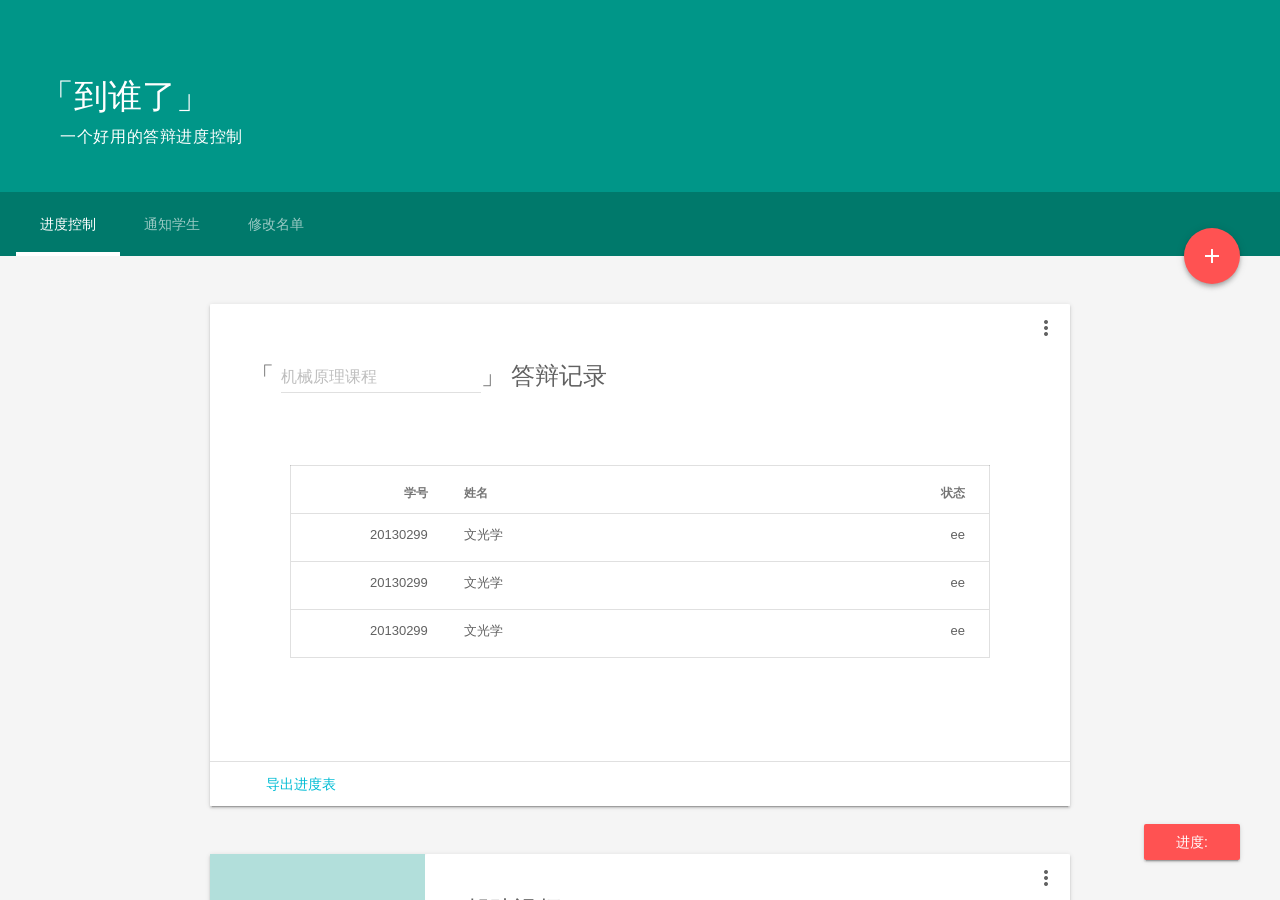
==== commit 8c776786: "wenop first commit" ====
--- a/index.html
+++ b/index.html
@@ -47,14 +47,14 @@
     <link href="https://fonts.googleapis.com/icon?family=Material+Icons"
       rel="stylesheet">-->
       
-    <link rel="stylesheet" type="text/css" href="../../../google-icons/css/icon.css">
+    <link rel="stylesheet" type="text/css" href="google-icons/css/icon.css">
 
     <link rel="stylesheet" type="text/css" href="css/snippet.css">
     <link rel="stylesheet" type="text/css" href="css/activity.css">
     <link rel="stylesheet" href="css/material.teal-red.min.css">
     <link rel="stylesheet" href="css/styles.css">
     <style>
-    #view-source {
+    #floating-btn {
       position: fixed;
       display: block;
       right: 0;
@@ -74,17 +74,18 @@
           <h3>「到谁了」</h3>
         </div>
         <div class="mdl-layout--large-screen-only mdl-layout__header-row">        
-          <h6 class="subtitle">一个轻松的答辩进度控制</h6>
+          <h6 class="subtitle">一个好用的答辩进度控制</h6>
         </div>
         <div class="mdl-layout__tab-bar mdl-js-ripple-effect mdl-color--primary-dark">
           <a href="#overview" class="mdl-layout__tab is-active">进度控制</a>
           <a href="#" class="mdl-layout__tab">通知学生</a>
-          <a href="#" class="mdl-layout__tab">Details</a>
-          <a href="#" class="mdl-layout__tab">Technology</a>
+          <a href="#" class="mdl-layout__tab">修改名单</a>
+
           <button class="mdl-button mdl-js-button mdl-button--fab mdl-js-ripple-effect mdl-button--colored mdl-shadow--4dp mdl-color--accent" id="add">
             <i class="material-icons" role="presentation">add</i>
             <span class="visuallyhidden">Add</span>
           </button>
+
         </div>
       </header>
       <main class="mdl-layout__content">
@@ -93,12 +94,16 @@
           <section class="section--center mdl-grid mdl-grid--no-spacing mdl-shadow--2dp">
             <div class="mdl-card mdl-cell mdl-cell--12-col">
               <div class="mdl-card__supporting-text">
+
                   <form action="#">
-                    <h4><span class="hide-below-500">「
-                    <span class="mdl-textfield mdl-js-textfield activity-name-span">
-                        <input class="mdl-textfield__input" type="text" id="sample1">
-                        <label class="mdl-textfield__label" for="sample1">机械原理课程</label>
-                    </span>」</span>答辩记录
+                    <h4>
+                        <span class="hide-below-500">「
+                            <span class="mdl-textfield mdl-js-textfield activity-name-span">
+                                <input class="mdl-textfield__input" type="text" id="sample1">
+                                <label class="mdl-textfield__label" for="sample1">机械原理课程</label>
+                            </span>」
+                        </span>
+                        答辩记录
                     </h4>
                   </form>
 
@@ -148,8 +153,10 @@
 
               </div>
               <div class="mdl-card__actions">
-                <a href="#" class="mdl-button">回到顶部</a>
+
+                <a href="#" class="mdl-button">导出进度表</a>
               </div>
+
             </div>
             <button class="mdl-button mdl-js-button mdl-js-ripple-effect mdl-button--icon" id="btn3">
               <i class="material-icons">more_vert</i>
@@ -220,7 +227,11 @@
         </footer>
       </main>
     </div>
-    <a href="https://github.com/google/material-design-lite/blob/master/templates/text-only/" target="_blank" id="view-source" class="mdl-button mdl-js-button mdl-button--raised mdl-js-ripple-effect mdl-color--accent mdl-color-text--accent-contrast">View Source</a>
-    <script src="../../material.min.js"></script>
+
+    <a href="#" target="_blank" id="floating-btn"
+       class="mdl-button mdl-js-button mdl-button--raised mdl-js-ripple-effect mdl-color--accent mdl-color-text--accent-contrast">
+        进度:</a>
+
+    <script src="js/material.min.js"></script>
   </body>
 </html>
--- a/google-icons/css/icon.css
+++ b/google-icons/css/icon.css
@@ -0,0 +1,22 @@
+@font-face {
+  font-family: 'Material Icons';
+  font-style: normal;
+  font-weight: 400;
+  src: local('Material Icons'), local('MaterialIcons-Regular'), url(./iconfont/MaterialIcons-Regular.woff2) format('woff2');
+}
+
+.material-icons {
+  font-family: 'Material Icons';
+  font-weight: normal;
+  font-style: normal;
+  font-size: 24px;
+  line-height: 1;
+  letter-spacing: normal;
+  text-transform: none;
+  display: inline-block;
+  white-space: nowrap;
+  word-wrap: normal;
+  direction: ltr;
+  -webkit-font-feature-settings: 'liga';
+  -webkit-font-smoothing: antialiased;
+}
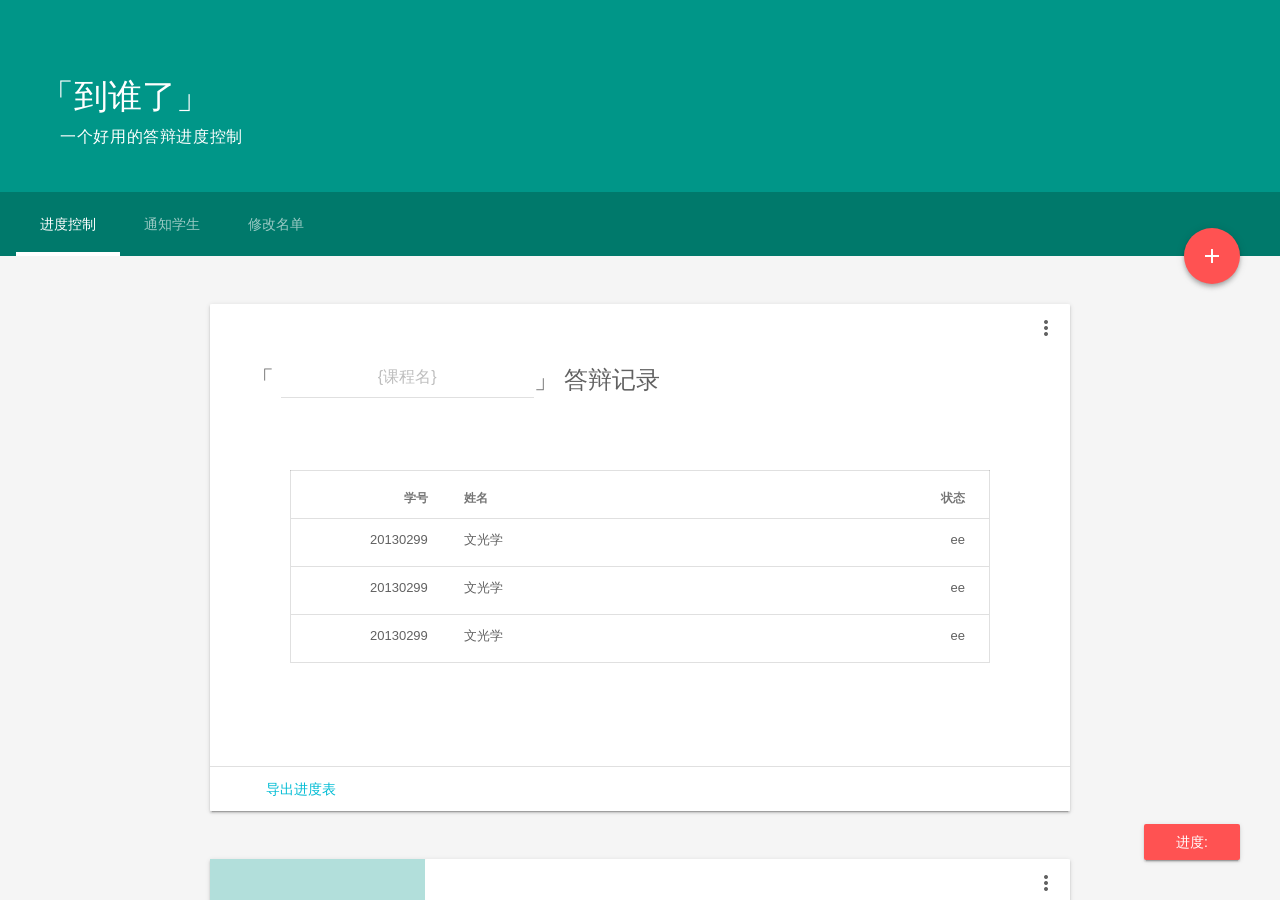
==== commit 3bacf6d4: "new font style" ====
--- a/index.html
+++ b/index.html
@@ -99,8 +99,8 @@
                     <h4>
                         <span class="hide-below-500">「
                             <span class="mdl-textfield mdl-js-textfield activity-name-span">
-                                <input class="mdl-textfield__input" type="text" id="sample1">
-                                <label class="mdl-textfield__label" for="sample1">机械原理课程</label>
+                                <input style="text-align: center; font-size: 20px" class="mdl-textfield__input" type="text" id="sample1">
+                                <label style="text-align: center" class="mdl-textfield__label" for="sample1">{课程名}</label>
                             </span>」
                         </span>
                         答辩记录
@@ -219,7 +219,7 @@
               More Information
             </div>
             <ul class="mdl-mega-footer--link-list">
-              <li><a href="https://developers.google.com/web/starter-kit/">Web Starter Kit</a></li>
+              <li><a href="#">Web Starter Kit</a></li>
               <li><a href="#">Help</a></li>
               <li><a href="#">Privacy and Terms</a></li>
             </ul>
--- a/css/activity.css
+++ b/css/activity.css
@@ -27,7 +27,7 @@
 .activity-name-span {
     line-height: 18px !important;;
     width: auto !important;
-    padding: 22px 0 !important;;
+    padding: 22px 0 !important;
 }
 
 @media screen and (max-width: 500px) {
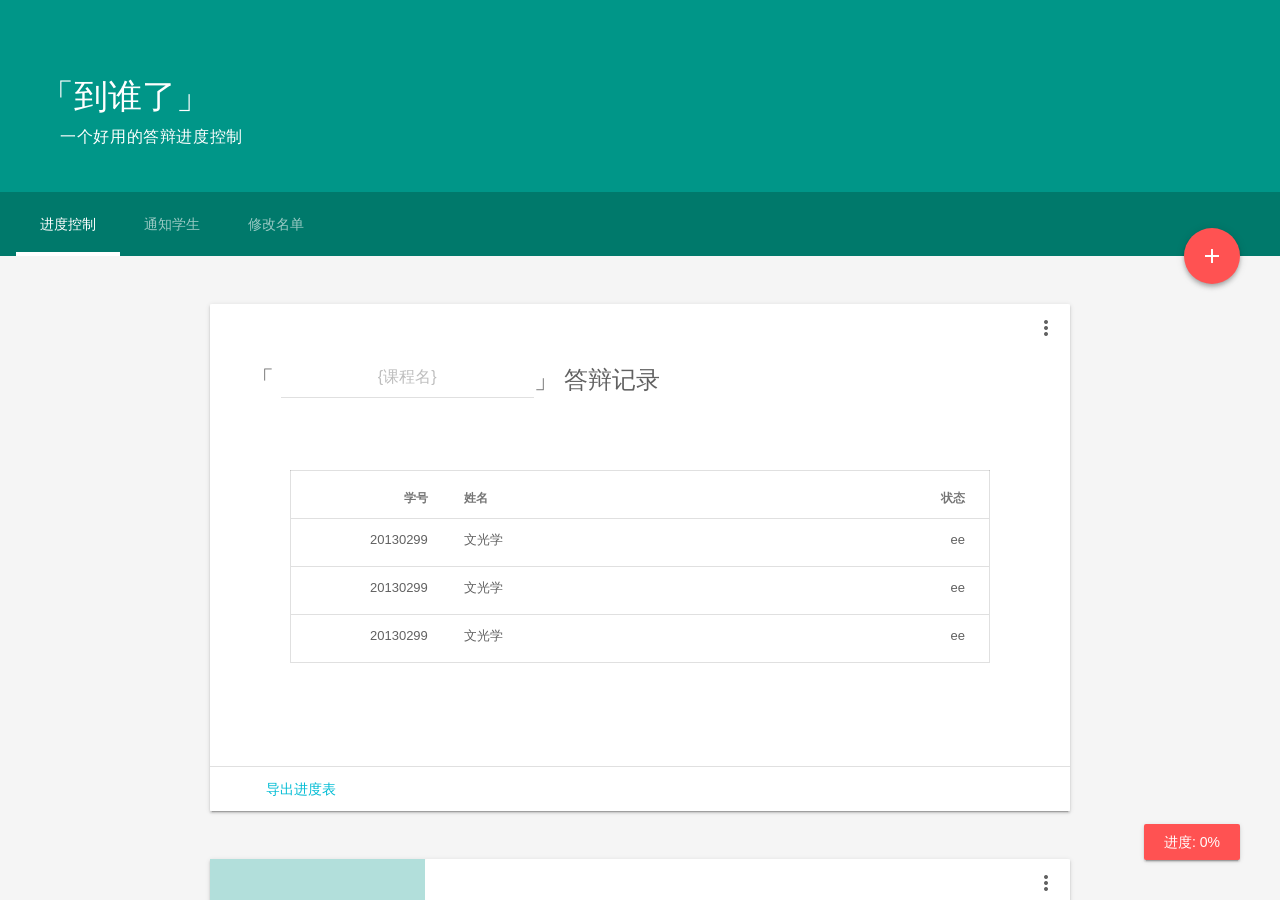
==== commit 1a955658: "new font style" ====
--- a/index.html
+++ b/index.html
@@ -20,7 +20,7 @@
     <meta http-equiv="X-UA-Compatible" content="IE=edge">
     <meta name="description" content="A front-end template that helps you build fast, modern mobile web apps.">
     <meta name="viewport" content="width=device-width, initial-scale=1">
-    <title>Material Design Lite</title>
+    <title>「到谁了」</title>
 
     <!-- Add to homescreen for Chrome on Android -->
     <meta name="mobile-web-app-capable" content="yes">
@@ -99,8 +99,10 @@
                     <h4>
                         <span class="hide-below-500">「
                             <span class="mdl-textfield mdl-js-textfield activity-name-span">
-                                <input style="text-align: center; font-size: 20px" class="mdl-textfield__input" type="text" id="sample1">
-                                <label style="text-align: center" class="mdl-textfield__label" for="sample1">{课程名}</label>
+                                <input style="text-align: center; font-size: 20px"
+                                       class="mdl-textfield__input" type="text" id="input-activity-name">
+                                <label style="text-align: center"
+                                       class="mdl-textfield__label" for="input-activity-name">{课程名}</label>
                             </span>」
                         </span>
                         答辩记录
@@ -162,9 +164,9 @@
               <i class="material-icons">more_vert</i>
             </button>
             <ul class="mdl-menu mdl-js-menu mdl-menu--bottom-right" for="btn3">
-              <li class="mdl-menu__item">Lorem</li>
+              <li class="mdl-menu__item">修改名单</li>
               <li class="mdl-menu__item" disabled>Ipsum</li>
-              <li class="mdl-menu__item">Dolor</li>
+              <li class="mdl-menu__item">导出为表格</li>
             </ul>
           </section>
 
@@ -179,16 +181,15 @@
                       Dolore ex deserunt aute fugiat aute nulla ea sunt aliqua nisi cupidatat eu. Nostrud in laboris labore nisi amet do dolor eu fugiat consectetur elit cillum esse.
                   </div>
                   <div class="mdl-card__actions">
-                      <a href="#" class="mdl-button">Read our features</a>
+                      <a href="#" class="mdl-button">查看动画演示</a>
                   </div>
               </div>
               <button class="mdl-button mdl-js-button mdl-js-ripple-effect mdl-button--icon" id="btn1">
                   <i class="material-icons">more_vert</i>
               </button>
               <ul class="mdl-menu mdl-js-menu mdl-menu--bottom-right" for="btn1">
-                  <li class="mdl-menu__item">Lorem</li>
-                  <li class="mdl-menu__item" disabled>Ipsum</li>
-                  <li class="mdl-menu__item">Dolor</li>
+                  <li class="mdl-menu__item">关闭帮助</li>
+                  <li class="mdl-menu__item">联系wenop</li>
               </ul>
           </section>
 
@@ -230,7 +231,7 @@
 
     <a href="#" target="_blank" id="floating-btn"
        class="mdl-button mdl-js-button mdl-button--raised mdl-js-ripple-effect mdl-color--accent mdl-color-text--accent-contrast">
-        进度:</a>
+        进度: 0%</a>
 
     <script src="js/material.min.js"></script>
   </body>
